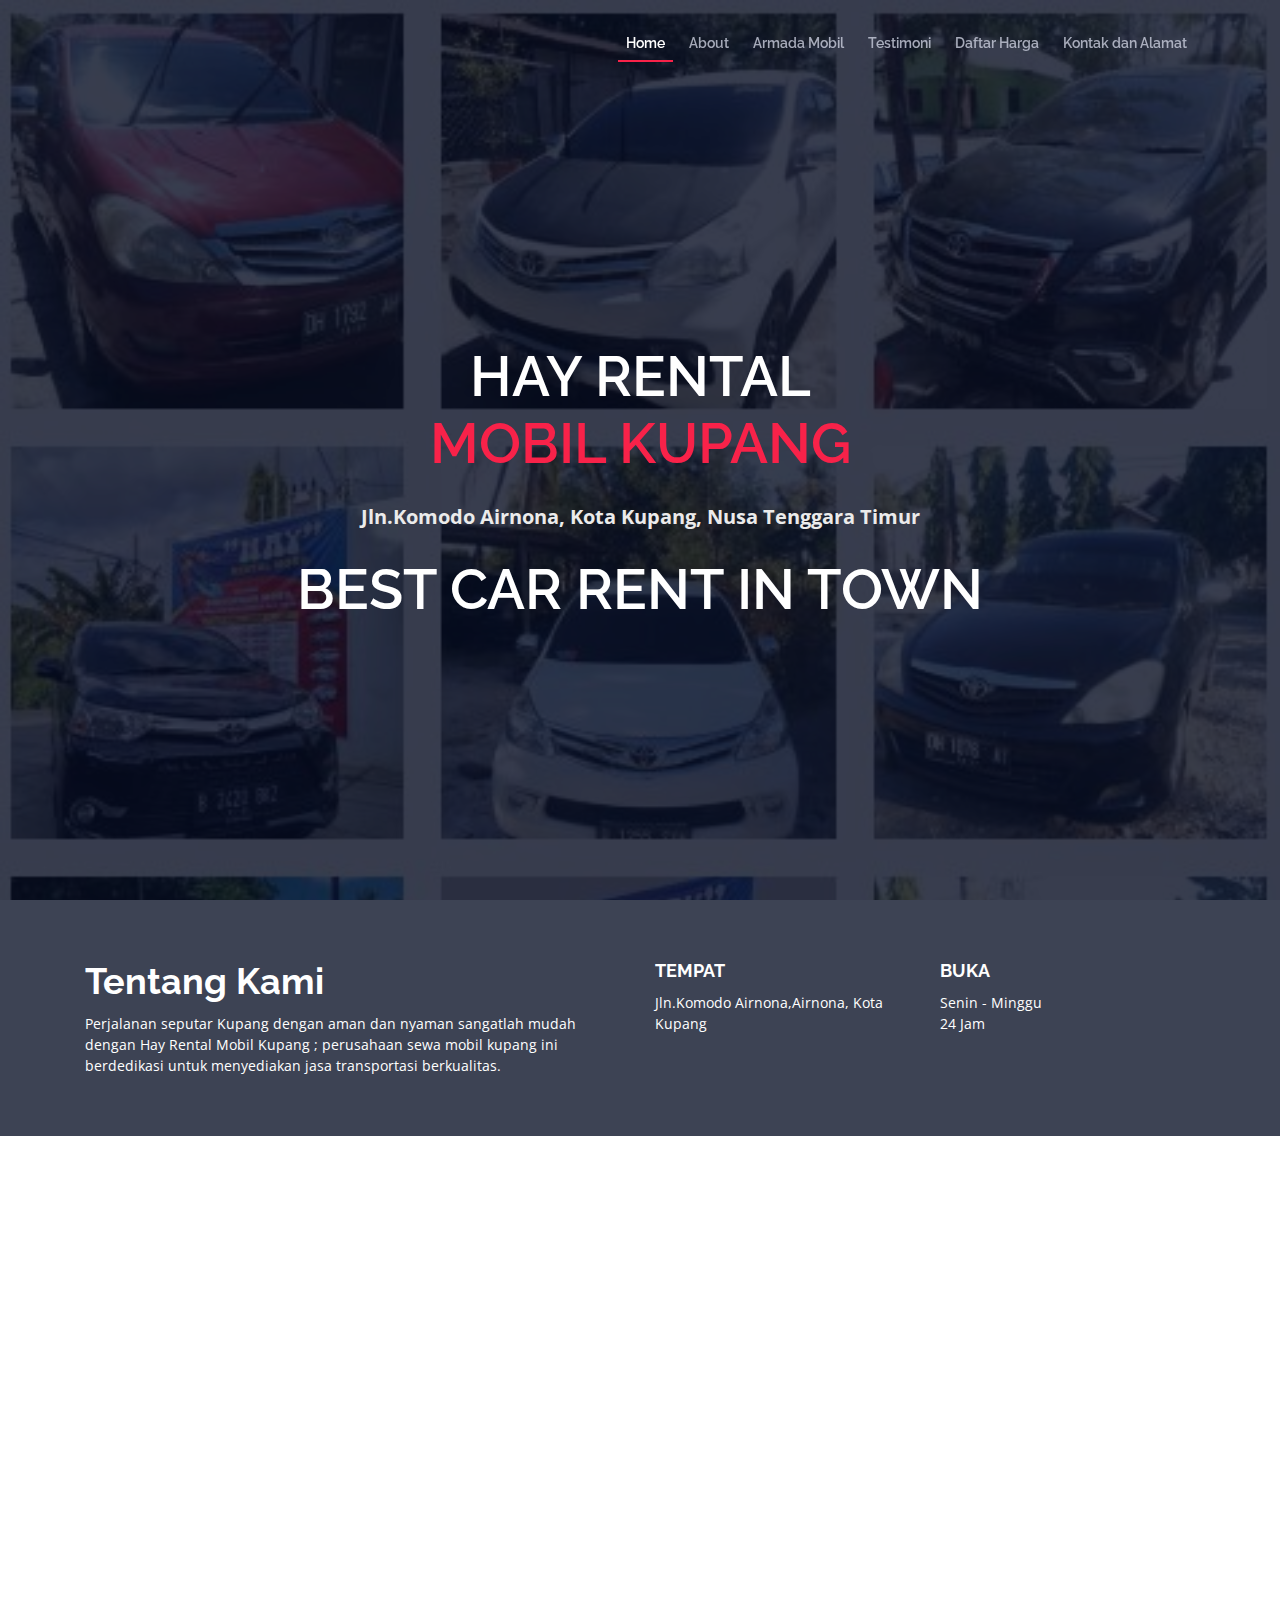
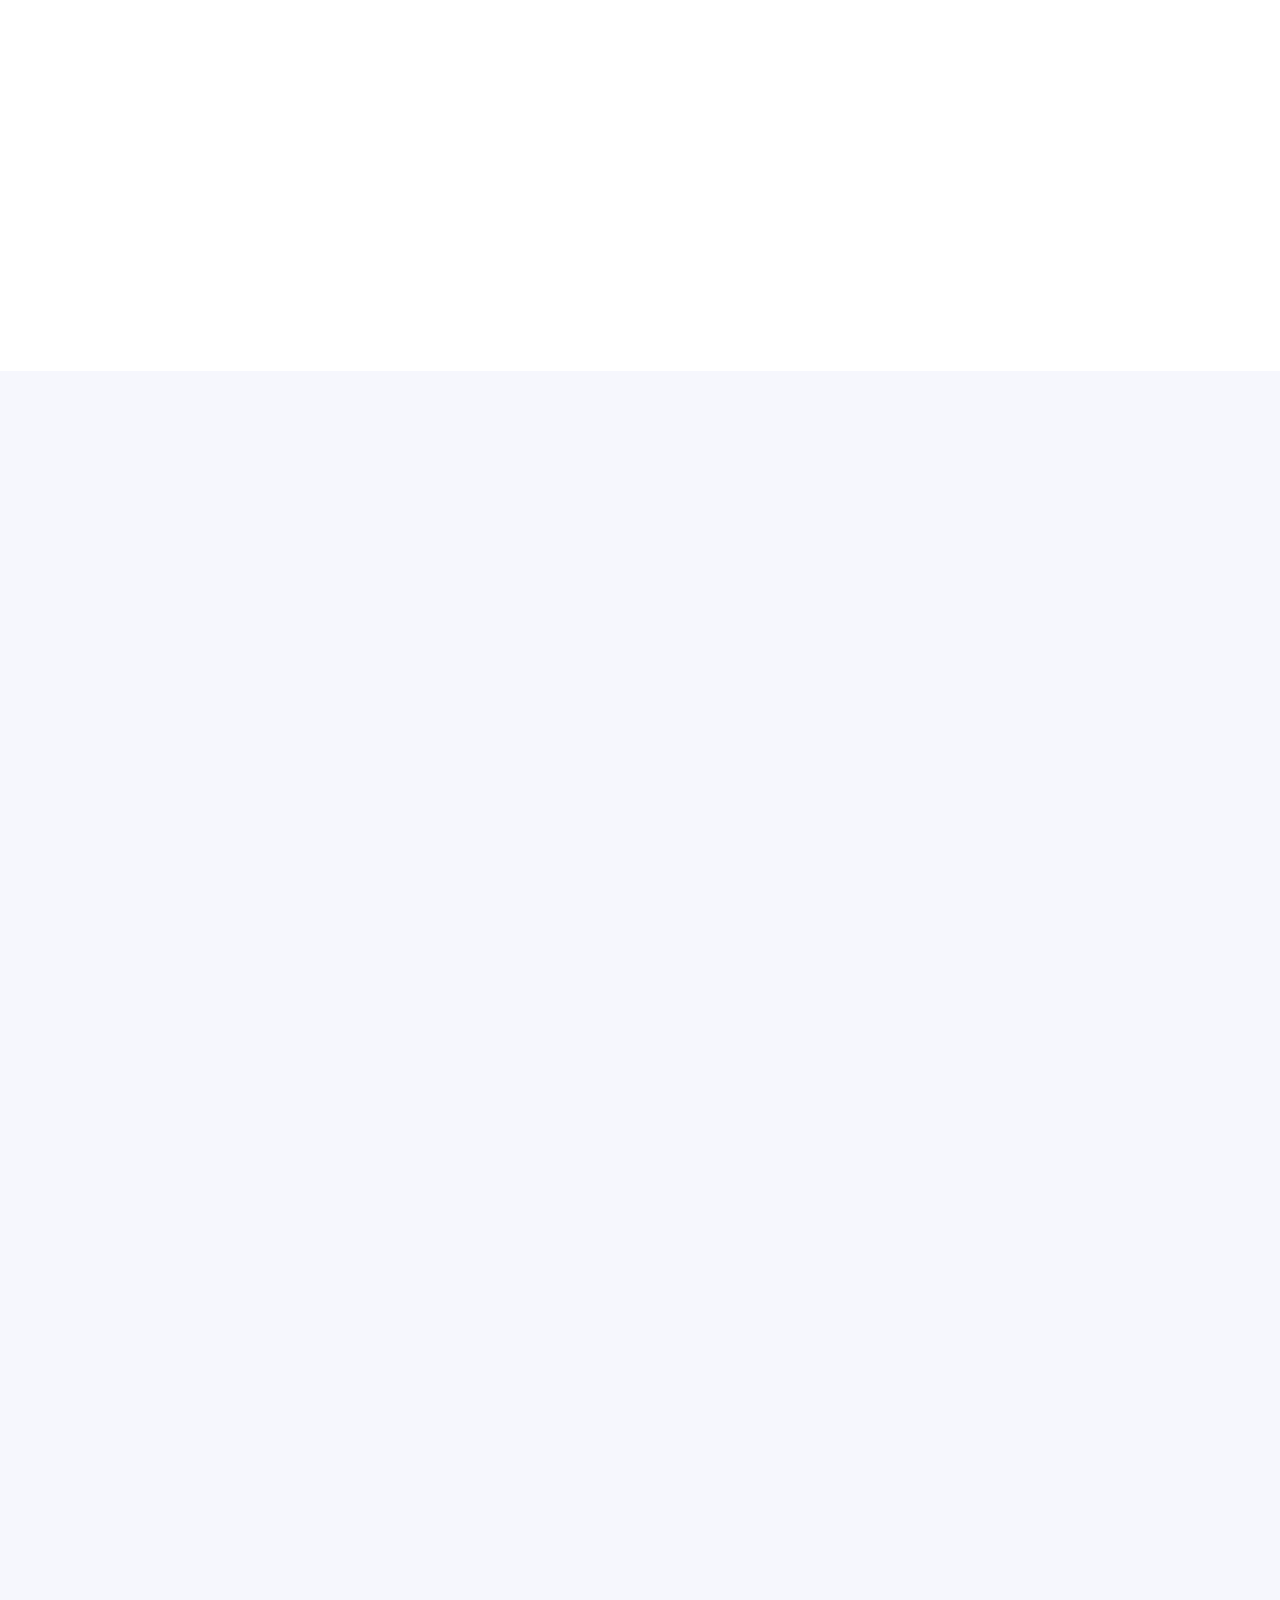
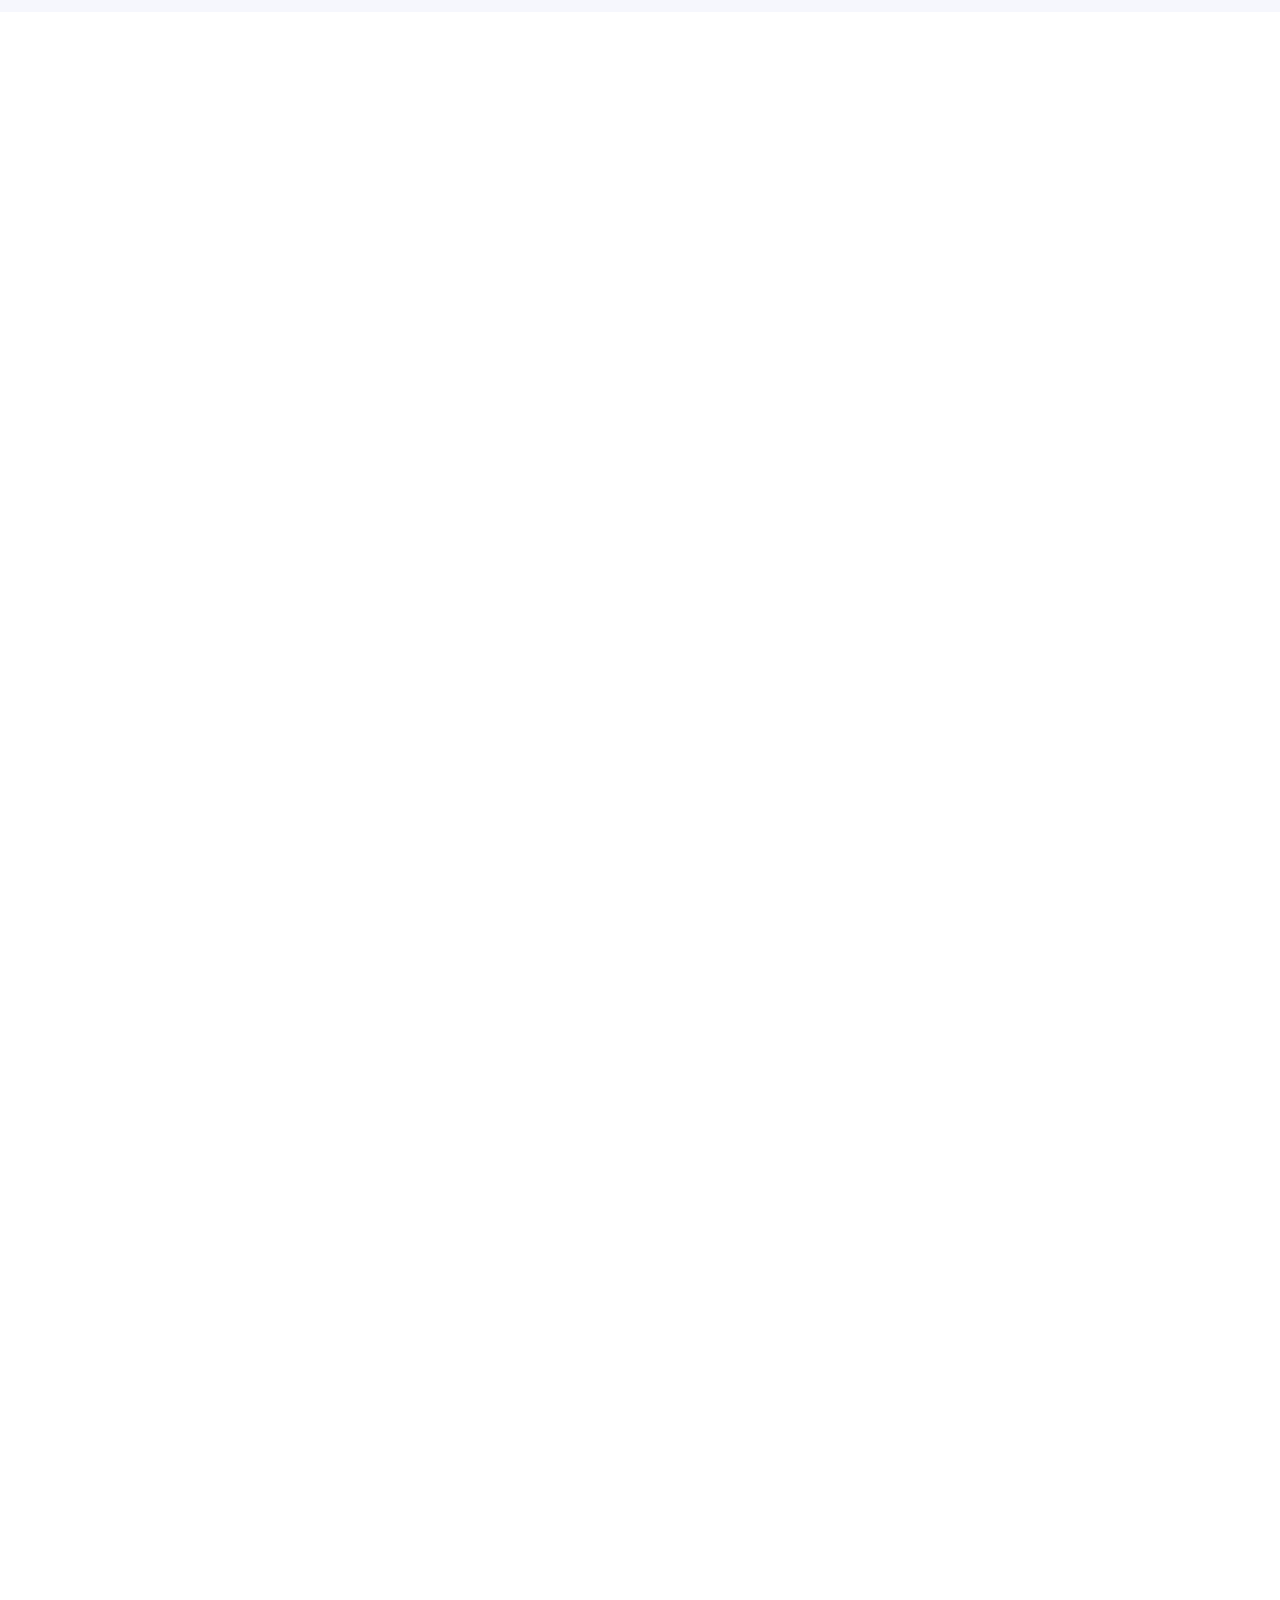
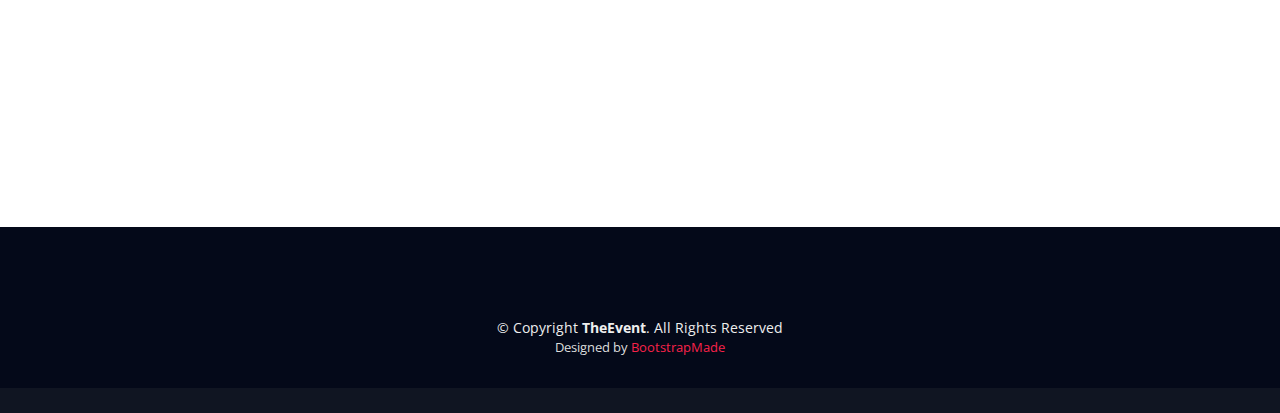
==== index.html @ 79f73a18 "TAMPILAN 90" ====
<!DOCTYPE html>
<html lang="en">

<head>
    <meta charset="utf-8">
    <title>HAY RENTAL MOBIL KUPANG</title>
    <meta content="width=device-width, initial-scale=1.0" name="viewport">
    <meta content="" name="keywords">
    <meta content="" name="description">

    <!-- Favicons -->
    <link href="img/favicon.png" rel="icon">
    <link href="img/apple-touch-icon.png" rel="apple-touch-icon">

    <!-- Google Fonts -->
    <link href="https://fonts.googleapis.com/css?family=Open+Sans:300,300i,400,400i,700,700i|Raleway:300,400,500,700,800" rel="stylesheet">

    <!-- Bootstrap CSS File -->
    <link href="lib/bootstrap/css/bootstrap.min.css" rel="stylesheet">

    <!-- Libraries CSS Files -->
    <link href="lib/font-awesome/css/font-awesome.min.css" rel="stylesheet">
    <link href="lib/animate/animate.min.css" rel="stylesheet">
    <link href="lib/venobox/venobox.css" rel="stylesheet">
    <link href="lib/owlcarousel/assets/owl.carousel.min.css" rel="stylesheet">

    <!-- Main Stylesheet File -->
    <link href="css/style.css" rel="stylesheet">

    <!-- =======================================================
    Theme Name: TheEvent
    Theme URL: https://bootstrapmade.com/theevent-conference-event-bootstrap-template/
    Author: BootstrapMade.com
    License: https://bootstrapmade.com/license/
  ======================================================= -->
</head>

<body>

    <!--==========================
    Header
  ============================-->
    <header id="header">
        <div class="container">

            <div id="logo" class="pull-left">
                <!-- Uncomment below if you prefer to use a text logo -->
                <!-- <h1><a href="#main">C<span>o</span>nf</a></h1>-->
                <!--<a href="#intro" class="scrollto"><img src="img/1.png" alt="" title=""></a>-->
            </div>

            <nav id="nav-menu-container">
                <ul class="nav-menu">
                    <li class="menu-active"><a href="#intro">Home</a></li>
                    <li><a href="#about">About</a></li>
                    <li><a href="#speakers">Armada Mobil</a></li>
                    <li><a href="#schedule">Testimoni</a></li>
                    <li><a href="#price">Daftar Harga</a></li>
                    <li><a href="#venue">Kontak dan Alamat</a></li>
                </ul>
            </nav>
            <!-- #nav-menu-container -->
        </div>
    </header>
    <!-- #header -->

    <!--==========================
    Intro Section
  ============================-->
    <section id="intro">
        <div class="intro-container wow fadeIn">
            <h1 class="mb-4 pb-0">HAY RENTAL<br><span>MOBIL KUPANG</span> </h1>
            <p class="mb-4 pb-0">Jln.Komodo Airnona, Kota Kupang, Nusa Tenggara Timur</p>
            <h1 class="mb-4 pb-0">BEST CAR RENT IN TOWN<br></h1>

        </div>
    </section>

    <main id="main">

    <!--==========================
      About Section
    ============================-->
        <section id="about">
            <div class="container">
                <div class="row">
                    <div class="col-lg-6">
                        <h2>Tentang Kami</h2>
						<p>
						Perjalanan seputar Kupang dengan aman dan nyaman sangatlah mudah dengan Hay Rental Mobil Kupang ; perusahaan sewa mobil kupang ini berdedikasi untuk menyediakan jasa transportasi berkualitas.
						</p>
                        <!-- <p>Barbershop bergaya modern menghadirkan gaya potongan rambut masa kini untuk anda yang mau tampil tren khas anak milenial serta perawatan rambut yang cocok dengan kantong anak kupang                        </p> -->
                    </div>
                    <div class="col-lg-3">
                        <h3>Tempat</h3>
                        <p>Jln.Komodo Airnona,Airnona, Kota Kupang</p>
                    </div>
                    <div class="col-lg-3">
                        <h3>Buka</h3>
                        <p>Senin - Minggu<br>24 Jam</p>
                    </div>
                </div>
            </div>
        </section>

        <!--==========================
      Speakers Section
    ============================-->
        <section id="speakers" class="wow fadeInUp">
            <div class="container">
                <div class="section-header">
                    <h2>Armada Mobil Kami</h2>
                    <p>Koleksi Terbaik untuk bisa anda gunakan</p>
                </div>

                <div class="row">
                    <div class="col-lg-4 col-md-6">
                        <div class="speaker">
                            <img src="img/speakers/1.jpg" alt="Speaker 1" class="img-fluid">
                            <div class="details">
                                <h3><a href="speaker-details.html">TOYOTA AVANZA</a></h3>
                                <p>Mulai dari 300.000 IDR</p>
                            </div>
                        </div>
                    </div>
                    <div class="col-lg-4 col-md-6">
                        <div class="speaker">
                            <img src="img/speakers/1.jpg" alt="Speaker 1" class="img-fluid">
                            <div class="details">
                                <h3><a href="speaker-details.html">TOYOTA AVANZA</a></h3>
                                <p>Mulai dari 300.000 IDR</p>
                            </div>
                        </div>
                    </div>
                    <div class="col-lg-4 col-md-6">
                        <div class="speaker">
                            <img src="img/speakers/1.jpg" alt="Speaker 1" class="img-fluid">
                            <div class="details">
                                <h3><a href="speaker-details.html">TOYOTA AVANZA</a></h3>
                                <p>Mulai dari 300.000 IDR</p>
                            </div>
                        </div>
                    </div>
                    <div class="col-lg-4 col-md-6">
                        <div class="speaker">
                            <img src="img/speakers/1.jpg" alt="Speaker 1" class="img-fluid">
                            <div class="details">
                                <h3><a href="speaker-details.html">TOYOTA AVANZA</a></h3>
                                <p>Mulai dari 300.000 IDR</p>
                            </div>
                        </div>
                    </div>
                    <div class="col-lg-4 col-md-6">
                        <div class="speaker">
                            <img src="img/speakers/1.jpg" alt="Speaker 1" class="img-fluid">
                            <div class="details">
                                <h3><a href="speaker-details.html">TOYOTA AVANZA</a></h3>
                                <p>Mulai dari 300.000 IDR</p>
                            </div>
                        </div>
                    </div>
                    <div class="col-lg-4 col-md-6">
                        <div class="speaker">
                            <img src="img/speakers/1.jpg" alt="Speaker 1" class="img-fluid">
                            <div class="details">
                                <h3><a href="speaker-details.html">TOYOTA AVANZA</a></h3>
                                <p>Mulai dari 300.000 IDR</p>
                            </div>
                        </div>
                    </div>
                </div>
            </div>

        </section>

        <!--==========================
      Schedule Section
    ============================-->
        <section id="schedule" class="section-with-bg">
            <div class="container wow fadeInUp">
                <div class="section-header">
                    <h2>Testimoni</h2>
                    <p>Daftar testimoni layanan kami</p>
                </div>

                <ul class="nav nav-tabs" role="tablist">
                    <!--<li class="nav-item">
                        <a class="nav-link active" href="#day-1" role="tab" data-toggle="tab">Day 1</a>
                    </li>
                    <li class="nav-item">
                        <a class="nav-link" href="#day-2" role="tab" data-toggle="tab">Day 2</a>
                    </li>
                    <li class="nav-item">
                        <a class="nav-link" href="#day-3" role="tab" data-toggle="tab">Day 3</a>
                    </li>-->
                </ul>

                <h3 class="sub-heading">Layanan dan pengalaman terbaik d.</h3>

                <div class="tab-content row justify-content-center">

                    <!-- Schdule Day 1 -->
                    <div role="tabpanel" class="col-lg-9 tab-pane fade show active" id="day-1">


                        <div class="row schedule-item">
                            <div class="col-md-10">
                                <div class="speaker">
                                    <img src="img/speakers/1.jpg" alt="Brenden Legros">
                                </div>
                                <h4>Bapak Yezkiel Loude <span>/Ketua Dpr Kota Kupang</span></h4>
                                <p>Facere provident incidunt quos voluptas.</p>
                            </div>
                        </div>

                        <div class="row schedule-item">
                            <div class="col-md-10">
                                <div class="speaker">
                                    <img src="img/speakers/1.jpg" alt="Brenden Legros">
                                </div>
                                <h4>Heru Dupe <span>/Owner Grab Kupang </span></h4>
                                <p>Facere provident incidunt quos voluptas.</p>
                            </div>
                        </div>

                        <div class="row schedule-item">
                            <div class="col-md-10">
                                <div class="speaker">
                                    <img src="img/speakers/2.jpg" alt="Hubert Hirthe">
                                </div>
                                <h4>Owner Rumah Plastik<span>/Ibu Helda Lianto</span></h4>
                                <p>Maiores dignissimos neque qui cum accusantium ut sit sint inventore.</p>
                            </div>
                        </div>

                        <div class="row schedule-item">
                            <div class="col-md-10">
                                <div class="speaker">
                                    <img src="img/speakers/3.jpg" alt="Cole Emmerich">
                                </div>
                                <h4>Pak Djemi Lassa<span>/Owner Timorese Computer</span></h4>
                                <p>Veniam accusantium laborum nihil eos eaque accusantium aspernatur.</p>
                            </div>
                        </div>

                        <div class="row schedule-item">
                            <div class="col-md-10">
                                <div class="speaker">
                                    <img src="img/speakers/4.jpg" alt="Jack Christiansen">
                                </div>
                                <h4>Pak Jerry Letik <span>/Ketua Yayasan Sekokah Kims</span></h4>
                                <p>Nam ex distinctio voluptatem doloremque suscipit iusto.</p>
                            </div>
                        </div>

                        <div class="row schedule-item">
                            <div class="col-md-10">
                                <div class="speaker">
                                    <img src="img/speakers/5.jpg" alt="Alejandrin Littel">
                                </div>
                                <h4>Dokter Arthur Lai <span>/Ketua Hipmi NTT</span></h4>
                                <p>Eligendi quo eveniet est nobis et ad temporibus odio quo.</p>
                            </div>
                        </div>

                        <div class="row schedule-item">
                            <div class="col-md-10">
                                <div class="speaker">
                                    <img src="img/speakers/6.jpg" alt="Willow Trantow">
                                </div>
                                <h4>Mr.Alain Niti Susanto <span>/Toko Piet Kupang</span></h4>
                                <p>Voluptatem et alias dolorum est aut sit enim neque veritatis.</p>
                            </div>
                        </div> 	
                        <div class="row schedule-item">
                            <div class="col-md-10">
                                <div class="speaker">
                                    <img src="img/speakers/6.jpg" alt="Willow Trantow">
                                </div>
                                <h4>Pak Ian Bokotei <span>/Direktur Perusahaan Daerah </span></h4>
                                <p>Voluptatem et alias dolorum est aut sit enim neque veritatis.</p>
                            </div>
                        </div>
                        <div class="row schedule-item">
                            <div class="col-md-10">
                                <div class="speaker">
                                    <img src="img/speakers/6.jpg" alt="Willow Trantow">
                                </div>
                                <h4>Ibu Diana <span>/PT.SAG Semen Kupang </span></h4>
                                <p>Voluptatem et alias dolorum est aut sit enim neque veritatis.</p>
                            </div>
                        </div>

                    </div>
                    <!-- End Schdule Day 1 -->
                </div>

            </div>

        </section>
        <!-- <section id="Service" class="wow fadeInUp">

            <div class="container">
                <div class="section-header">
                    <h2>Our Service/Layanan Kami</h2>
                    <p>Our Best Service</p>
                </div>
            </div>
        <div class="row">
            <div class="col"><i class='uael-modal-icon fa fa-car' style='font-size:40px'>Rental/ RentCar</i></div>
            <div class="col"><i class='uael-modal-icon fa fa-plane' style='font-size:40px'>Bandar Udara/ Pelabuhan</i></div>
            <div class="col"><i class='uael-modal-icon fa fa-heart' style='font-size:40px'>Pernikahan/ Wedding</i></div>
            <div class="col"><i class='uael-modal-icon fa fa-road' style='font-size:40px'>Travel & Holiday Trip</i></div>
        </div> -->


        </section>

        <section id="price" class="wow fadeInUp">

            <div class="container">
                <div class="section-header">
                    <h2>Pricelist/Daftar Harga</h2>
                    <p>Harga terbaik dan termurah sewa mobil di kota kupang untuk anda</p>
                </div>
            </div>
        <div class="container mb-5 mt-5">
            <div class="pricing card-deck flex-column flex-md-row mb-3">
                <div class="card card-pricing text-center px-3 mb-4">
                    <span class="h6 w-60 mx-auto px-4 py-1 rounded-bottom bg-primary text-white shadow-sm">Dalam Kota</span>
                    <div class="bg-transparent card-header pt-4 border-0">
                        <h1 class="h1 font-weight-normal text-primary text-center mb-0" data-pricing-value="30">
						<span class="h5 text-muted ml-2">Sewa Mobil <br>Mulai dari </span>
						300.000
						<span class="price"> IDR</span>
						<span class="h6 text-muted ml-2">/Harian</span></h1>
                    </div>					
                    <div class="bg-transparent card-header pt-4 border-0">
                        <h1 class="h1 font-weight-normal text-primary text-center mb-0" data-pricing-value="30">
						<span class="h5 text-muted ml-2">Pernikahan <br>Mulai dari </span>
						300.000
						<span class="price"> IDR</span>
						<span class="h6 text-muted ml-2">/Harian</span></h1>
                    </div>					
                    <div class="bg-transparent card-header pt-4 border-0">
                        <h1 class="h1 font-weight-normal text-primary text-center mb-0" data-pricing-value="30">
						<span class="h5 text-muted ml-2">Bandar Udara <br>Mulai dari </span>
						300.000
						<span class="price"> IDR</span>
						<span class="h6 text-muted ml-2">/Harian</span></h1>
                    </div>					
                    <div class="bg-transparent card-header pt-4 border-0">
                        <h1 class="h1 font-weight-normal text-primary text-center mb-0" data-pricing-value="30">
						<span class="h5 text-muted ml-2">Pelabuhan <br>Mulai dari </span>
						300.000
						<span class="price"> IDR</span>
						<span class="h6 text-muted ml-2">/Harian</span></h1>
                    </div>					
                </div>
                <div class="card card-pricing popular shadow text-center px-3 mb-4">
                    <span class="h6 w-60 mx-auto px-4 py-1 rounded-bottom bg-primary text-white shadow-sm">Luar Kota</span>
                    <div class="bg-transparent card-header pt-4 border-0">
                        <h1 class="h1 font-weight-normal text-primary text-center mb-0" data-pricing-value="30">
						<span class="h3 text-muted ml-2">Burane,Testbatan,Sulamu,Fatuleu,Batuna <br></span>
						350.000
						<span class="price"> IDR</span>
						<span class="h6 text-muted ml-2">/Harian</span></h1>
                    </div>
                    <div class="bg-transparent card-header pt-4 border-0">
                        <h1 class="h1 font-weight-normal text-primary text-center mb-0" data-pricing-value="30">
						<span class="h3 text-muted ml-2">Takari <br></span>
						400.000
						<span class="price"> IDR</span>
						<span class="h6 text-muted ml-2">/Harian</span></h1>
                    </div>
                    <div class="bg-transparent card-header pt-4 border-0">
                        <h1 class="h1 font-weight-normal text-primary text-center mb-0" data-pricing-value="30">
						<span class="h3 text-muted ml-2">Semau, Soe, TTS <br></span>
						500.000
						<span class="price"> IDR</span>
						<span class="h6 text-muted ml-2">/Harian</span></h1>
                    </div>
                    <div class="bg-transparent card-header pt-4 border-0">
                        <h1 class="h1 font-weight-normal text-primary text-center mb-0" data-pricing-value="30">
						<span class="h3 text-muted ml-2">Fatukoko, Fatunasi, Kefamenanu, TTU <br></span>
						600.000
						<span class="price"> IDR</span>
						<span class="h6 text-muted ml-2">/Harian</span></h1>
                    </div>
                    <div class="bg-transparent card-header pt-4 border-0">
                        <h1 class="h1 font-weight-normal text-primary text-center mb-0" data-pricing-value="30">
						<span class="h3 text-muted ml-2">Wini <br></span>
						800.000
						<span class="price"> IDR</span>
						<span class="h6 text-muted ml-2">/Harian</span></h1>
                    </div>
                    <div class="bg-transparent card-header pt-4 border-0">
                        <h1 class="h1 font-weight-normal text-primary text-center mb-0" data-pricing-value="30">
						<span class="h3 text-muted ml-2">Atambua, Malaka, MotaAin <br></span>
						900.000
						<span class="price"> IDR</span>
						<span class="h6 text-muted ml-2">/Harian</span></h1>
                    </div>
                </div>

            </div>
        </div>	


        </section>

        <!--==========================
      Venue Section
    ============================-->
        <section id="venue" class="wow fadeInUp">

            <div class="container-fluid">

                <div class="section-header">
                    <h2>Contact Us/Kontak Kami</h2>
                    <p>Jangan sungkan untuk bertanya</p>
                </div>
                <div class="row no-gutters">
                    <div class="col-lg-6 venue-map">
                    </div>
                    <!-- <div class="col-lg-6 venue-info"> -->
                        <!-- <div class="row justify-content-center"> -->
                            <!-- <div class="col-11 col-lg-8"> -->
                                <!-- <h3>Airnona, Kota Kupang</h3> -->
                                <!-- <p></p> -->
                            <!-- </div> -->
                        <!-- </div> -->
                    <!-- </div> -->
                </div>
                <div class="row contact-info">

                    <div class="col-md-4">
                        <div class="contact-address">
                            <i class="ion-ios-location-outline"></i>
                            <h3>Address/Alamat</h3>
                            <address>Jln.Komodo Airnona, Kota Kupang, Nusa Tenggara Timur</address>
							<iframe src="https://www.google.com/maps/embed?pb=!1m18!1m12!1m3!1d31417.34257709898!2d123.57607911984151!3d-10.167010535145797!2m3!1f0!2f0!3f0!3m2!1i1024!2i768!4f13.1!3m3!1m2!1s0x2c569b64006eb721%3A0xbd55da2a37f13137!2sHay+Rental+Mobil+Kupang!5e0!3m2!1sen!2sid!4v1561376650592!5m2!1sen!2sid" 
							width="400" height="250" frameborder="0" style="border:0" ></iframe>                        

                        </div>
                    </div>

                    <div class="col-md-4">
                        <div class="contact-phone">
                            <i class="ion-ios-telephone-outline"></i>
                            <h3>Phone Number/Nomor HP</h3>
                            <p>+6285239027888 / 082236338534</p>
                            <p><a href="https://wa.me/6285239027888">WA +6285239027888</a></p>
							
                        </div>
                    </div>

                    <div class="col-md-4">
                        <div class="contact-email">
                            <i class="ion-ios-email-outline"></i>
                            <h3>Email</h3>
                            <p><a href="mailto:hayrentalmobil@gmail.com">hayrentalmobil@gmail.com</a></p>
                        </div>
                    </div>

                </div>

            </div>





        </div>

        </div>


        </section>


    </main>



    <!--==========================
    Footer
  ============================-->
    <footer id="footer">
        <div class="footer-top">
            <div class="container">
            </div>

            <div class="container">
                <div class="copyright">
                    &copy; Copyright <strong>TheEvent</strong>. All Rights Reserved
                </div>
                <div class="credits">
                    <!--
          All the links in the footer should remain intact.
          You can delete the links only if you purchased the pro version.
          Licensing information: https://bootstrapmade.com/license/
          Purchase the pro version with working PHP/AJAX contact form: https://bootstrapmade.com/buy/?theme=TheEvent
        -->
                    Designed by <a href="https://bootstrapmade.com/">BootstrapMade</a>
                </div>
            </div>
    </footer>
    <!-- #footer -->

    <a href="#" class="back-to-top"><i class="fa fa-angle-up"></i></a>

    <!-- JavaScript Libraries -->
    <script src="lib/jquery/jquery.min.js"></script>
    <script src="lib/jquery/jquery-migrate.min.js"></script>
    <script src="lib/bootstrap/js/bootstrap.bundle.min.js"></script>
    <script src="lib/easing/easing.min.js"></script>
    <script src="lib/superfish/hoverIntent.js"></script>
    <script src="lib/superfish/superfish.min.js"></script>
    <script src="lib/wow/wow.min.js"></script>
    <script src="lib/venobox/venobox.min.js"></script>
    <script src="lib/owlcarousel/owl.carousel.min.js"></script>

    <!-- Contact Form JavaScript File -->
    <script src="contactform/contactform.js"></script>

    <!-- Template Main Javascript File -->
    <script src="js/main.js"></script>
</body>

</html>
---- lib/venobox/venobox.css ----
/* ------ venobox.css --------*/
.vbox-overlay *, .vbox-overlay *:before, .vbox-overlay *:after{
    -webkit-backface-visibility: hidden;
    -webkit-box-sizing:border-box;
    -moz-box-sizing:border-box;
    box-sizing:border-box;
}
.vbox-overlay * { 
    -webkit-backface-visibility: visible;
    backface-visibility: visible;
}
.vbox-overlay{
    display: -webkit-flex;
    display: flex;
    -webkit-flex-direction: column;
    flex-direction: column;
    -webkit-justify-content: center;
    justify-content: center;
    -webkit-align-items: center;
    align-items: center;
    position: fixed;
    left: 0;
    top: 0;
    bottom: 0;
    right: 0;
    z-index: 1040;
    -webkit-transform:translateZ(1000px);
    transform: translateZ(1000px);
    transform-style: preserve-3d;
}

/* ----- navigation ----- */
.vbox-title{
    width: 100%;
    height: 40px;
    float: left;
    text-align: center;
    line-height: 28px;
    font-size: 12px;
    padding: 6px 40px;
    overflow: hidden;
    position: fixed;
    display: none;
    left: 0;
    z-index: 1050;
}
.vbox-close{
    cursor: pointer;
    position: fixed;
    top: 15px;
    right: 15px;
    width: 48px;
    height: 48px;
    display: block;
    background-position:10px center;
    overflow: hidden;
    font-size: 48px;
    line-height: 1;
    text-align: center;
    z-index: 1050;
}
.vbox-num{
    cursor: pointer;
    position: fixed;
    left: 0;
    height: 40px;
    display: block;
    overflow: hidden;
    line-height: 28px;
    font-size: 12px;
    padding: 6px 10px;
    display: none;
    z-index: 1050;
}
/* ----- navigation ARROWS ----- */
.vbox-next, .vbox-prev{
    position: fixed;
    top: 50%;
    margin-top: -15px;
    overflow: hidden;
    cursor: pointer;
    display: block;
    width: 45px;
    height: 45px;
    z-index: 1050;
}
.vbox-next span, .vbox-prev span{
    position: relative;
    width: 20px;
    height: 20px;
    border: 2px solid transparent;
    border-top-color: #B6B6B6;
    border-right-color: #B6B6B6;
    text-indent: -100px;
    position: absolute;
    top: 8px;
    display: block;
}
.vbox-prev{
    left: 15px;
}
.vbox-next{
    right: 30px;
}
.vbox-prev span{
    left: 10px;
    -ms-transform: rotate(-135deg);
    -webkit-transform: rotate(-135deg);
    transform: rotate(-135deg);
}
.vbox-next span{
    -ms-transform: rotate(45deg);
    -webkit-transform: rotate(45deg);
    transform: rotate(45deg);
    right: 10px;
}
/* ------- inline window ------ */
.vbox-inline{
    width: 420px;
    height: 315px;
    height: 70vh;
    padding: 10px;
    background: #fff;
    margin: 0 auto;
    overflow: auto;
    text-align: left;
}
/* ------- Video & iFrames window ------ */
.venoframe{
    max-width: 100%;
    width: 100%;
    border: none;
    width: 100%;
    height: 260px;
    height: 70vh;
}
.venoframe.vbvid{
    height: 260px;
}
@media (min-width: 768px) {
    .venoframe, .vbox-inline{
        width: 90%;
        height: 360px;
        height: 70vh;
    }
    .venoframe.vbvid{
        width: 640px;
        height: 360px;
    }
}
@media (min-width: 992px) {
    .venoframe, .vbox-inline{
        max-width: 1200px;
        width: 80%;
        height: 540px;
        height: 70vh;
    }
    .venoframe.vbvid{
        width: 960px;
        height: 540px;
    }
}
/* 
Please do NOT edit this part! 
or at least read this note: http://i.imgur.com/7C0ws9e.gif
*/
.vbox-open{
    overflow: hidden;
}
.vbox-container{
    position: absolute;
    left: 0;
    right: 0;
    top: 0;
    bottom: 0;
    overflow-x: hidden;
    overflow-y: auto;
    overflow-scrolling: touch;
    -webkit-overflow-scrolling: touch;
    z-index: 20;
    max-height: 100%;

}

.vbox-content{
    text-align: center;
    float: left;
    width: 100%;
    position: relative;
    overflow: hidden;
    padding: 20px 10px;
}
.vbox-container img{
    max-width: 100%;
    height: auto;
}
.figlio{
    max-width: 100%;
    text-align: initial;
    border: 8px solid rgba(255, 255, 255, 0.4);
}
img.figlio{
    -webkit-user-select: none;
-khtml-user-select: none;
-moz-user-select: none;
-o-user-select: none;
user-select: none;
}
.vbox-content.swipe-left{
    margin-left: -200px !important;
}
.vbox-content.swipe-right{
    margin-left: 200px !important;
}
.animated{
    webkit-transition: margin 300ms ease-out;
    transition: margin 300ms ease-out;
}
.animate-in{
    opacity: 1;
}
.animate-out{
    opacity: 0;
}
/* ---------- preloader ----------
 * SPINKIT 
 * http://tobiasahlin.com/spinkit/
-------------------------------- */
.sk-double-bounce,.sk-rotating-plane{width:40px;height:40px;margin:40px auto}.sk-rotating-plane{background-color:#333;-webkit-animation:sk-rotatePlane 1.2s infinite ease-in-out;animation:sk-rotatePlane 1.2s infinite ease-in-out}@-webkit-keyframes sk-rotatePlane{0%{-webkit-transform:perspective(120px) rotateX(0) rotateY(0);transform:perspective(120px) rotateX(0) rotateY(0)}50%{-webkit-transform:perspective(120px) rotateX(-180.1deg) rotateY(0);transform:perspective(120px) rotateX(-180.1deg) rotateY(0)}100%{-webkit-transform:perspective(120px) rotateX(-180deg) rotateY(-179.9deg);transform:perspective(120px) rotateX(-180deg) rotateY(-179.9deg)}}@keyframes sk-rotatePlane{0%{-webkit-transform:perspective(120px) rotateX(0) rotateY(0);transform:perspective(120px) rotateX(0) rotateY(0)}50%{-webkit-transform:perspective(120px) rotateX(-180.1deg) rotateY(0);transform:perspective(120px) rotateX(-180.1deg) rotateY(0)}100%{-webkit-transform:perspective(120px) rotateX(-180deg) rotateY(-179.9deg);transform:perspective(120px) rotateX(-180deg) rotateY(-179.9deg)}}.sk-double-bounce{position:relative}.sk-double-bounce .sk-child{width:100%;height:100%;border-radius:50%;background-color:#333;opacity:.6;position:absolute;top:0;left:0;-webkit-animation:sk-doubleBounce 2s infinite ease-in-out;animation:sk-doubleBounce 2s infinite ease-in-out}.sk-chasing-dots .sk-child,.sk-spinner-pulse,.sk-three-bounce .sk-child{background-color:#333;border-radius:100%}.sk-double-bounce .sk-double-bounce2{-webkit-animation-delay:-1s;animation-delay:-1s}@-webkit-keyframes sk-doubleBounce{0%,100%{-webkit-transform:scale(0);transform:scale(0)}50%{-webkit-transform:scale(1);transform:scale(1)}}@keyframes sk-doubleBounce{0%,100%{-webkit-transform:scale(0);transform:scale(0)}50%{-webkit-transform:scale(1);transform:scale(1)}}.sk-wave{margin:40px auto;width:50px;height:40px;text-align:center;font-size:10px}.sk-wave .sk-rect{background-color:#333;height:100%;width:6px;display:inline-block;-webkit-animation:sk-waveStretchDelay 1.2s infinite ease-in-out;animation:sk-waveStretchDelay 1.2s infinite ease-in-out}.sk-wave .sk-rect1{-webkit-animation-delay:-1.2s;animation-delay:-1.2s}.sk-wave .sk-rect2{-webkit-animation-delay:-1.1s;animation-delay:-1.1s}.sk-wave .sk-rect3{-webkit-animation-delay:-1s;animation-delay:-1s}.sk-wave .sk-rect4{-webkit-animation-delay:-.9s;animation-delay:-.9s}.sk-wave .sk-rect5{-webkit-animation-delay:-.8s;animation-delay:-.8s}@-webkit-keyframes sk-waveStretchDelay{0%,100%,40%{-webkit-transform:scaleY(.4);transform:scaleY(.4)}20%{-webkit-transform:scaleY(1);transform:scaleY(1)}}@keyframes sk-waveStretchDelay{0%,100%,40%{-webkit-transform:scaleY(.4);transform:scaleY(.4)}20%{-webkit-transform:scaleY(1);transform:scaleY(1)}}.sk-wandering-cubes{margin:40px auto;width:40px;height:40px;position:relative}.sk-wandering-cubes .sk-cube{background-color:#333;width:10px;height:10px;position:absolute;top:0;left:0;-webkit-animation:sk-wanderingCube 1.8s ease-in-out -1.8s infinite both;animation:sk-wanderingCube 1.8s ease-in-out -1.8s infinite both}.sk-chasing-dots,.sk-spinner-pulse{width:40px;height:40px;margin:40px auto}.sk-wandering-cubes .sk-cube2{-webkit-animation-delay:-.9s;animation-delay:-.9s}@-webkit-keyframes sk-wanderingCube{0%{-webkit-transform:rotate(0);transform:rotate(0)}25%{-webkit-transform:translateX(30px) rotate(-90deg) scale(.5);transform:translateX(30px) rotate(-90deg) scale(.5)}50%{-webkit-transform:translateX(30px) translateY(30px) rotate(-179deg);transform:translateX(30px) translateY(30px) rotate(-179deg)}50.1%{-webkit-transform:translateX(30px) translateY(30px) rotate(-180deg);transform:translateX(30px) translateY(30px) rotate(-180deg)}75%{-webkit-transform:translateX(0) translateY(30px) rotate(-270deg) scale(.5);transform:translateX(0) translateY(30px) rotate(-270deg) scale(.5)}100%{-webkit-transform:rotate(-360deg);transform:rotate(-360deg)}}@keyframes sk-wanderingCube{0%{-webkit-transform:rotate(0);transform:rotate(0)}25%{-webkit-transform:translateX(30px) rotate(-90deg) scale(.5);transform:translateX(30px) rotate(-90deg) scale(.5)}50%{-webkit-transform:translateX(30px) translateY(30px) rotate(-179deg);transform:translateX(30px) translateY(30px) rotate(-179deg)}50.1%{-webkit-transform:translateX(30px) translateY(30px) rotate(-180deg);transform:translateX(30px) translateY(30px) rotate(-180deg)}75%{-webkit-transform:translateX(0) translateY(30px) rotate(-270deg) scale(.5);transform:translateX(0) translateY(30px) rotate(-270deg) scale(.5)}100%{-webkit-transform:rotate(-360deg);transform:rotate(-360deg)}}.sk-spinner-pulse{-webkit-animation:sk-pulseScaleOut 1s infinite ease-in-out;animation:sk-pulseScaleOut 1s infinite ease-in-out}@-webkit-keyframes sk-pulseScaleOut{0%{-webkit-transform:scale(0);transform:scale(0)}100%{-webkit-transform:scale(1);transform:scale(1);opacity:0}}@keyframes sk-pulseScaleOut{0%{-webkit-transform:scale(0);transform:scale(0)}100%{-webkit-transform:scale(1);transform:scale(1);opacity:0}}.sk-chasing-dots{position:relative;text-align:center;-webkit-animation:sk-chasingDotsRotate 2s infinite linear;animation:sk-chasingDotsRotate 2s infinite linear}.sk-chasing-dots .sk-child{width:60%;height:60%;display:inline-block;position:absolute;top:0;-webkit-animation:sk-chasingDotsBounce 2s infinite ease-in-out;animation:sk-chasingDotsBounce 2s infinite ease-in-out}.sk-chasing-dots .sk-dot2{top:auto;bottom:0;-webkit-animation-delay:-1s;animation-delay:-1s}@-webkit-keyframes sk-chasingDotsRotate{100%{-webkit-transform:rotate(360deg);transform:rotate(360deg)}}@keyframes sk-chasingDotsRotate{100%{-webkit-transform:rotate(360deg);transform:rotate(360deg)}}@-webkit-keyframes sk-chasingDotsBounce{0%,100%{-webkit-transform:scale(0);transform:scale(0)}50%{-webkit-transform:scale(1);transform:scale(1)}}@keyframes sk-chasingDotsBounce{0%,100%{-webkit-transform:scale(0);transform:scale(0)}50%{-webkit-transform:scale(1);transform:scale(1)}}.sk-three-bounce{margin:40px auto;width:80px;text-align:center}.sk-three-bounce .sk-child{width:20px;height:20px;display:inline-block;-webkit-animation:sk-three-bounce 1.4s ease-in-out 0s infinite both;animation:sk-three-bounce 1.4s ease-in-out 0s infinite both}.sk-circle .sk-child:before,.sk-fading-circle .sk-circle:before{display:block;border-radius:100%;content:'';background-color:#333}.sk-three-bounce .sk-bounce1{-webkit-animation-delay:-.32s;animation-delay:-.32s}.sk-three-bounce .sk-bounce2{-webkit-animation-delay:-.16s;animation-delay:-.16s}@-webkit-keyframes sk-three-bounce{0%,100%,80%{-webkit-transform:scale(0);transform:scale(0)}40%{-webkit-transform:scale(1);transform:scale(1)}}@keyframes sk-three-bounce{0%,100%,80%{-webkit-transform:scale(0);transform:scale(0)}40%{-webkit-transform:scale(1);transform:scale(1)}}.sk-circle{margin:40px auto;width:40px;height:40px;position:relative}.sk-circle .sk-child{width:100%;height:100%;position:absolute;left:0;top:0}.sk-circle .sk-child:before{margin:0 auto;width:15%;height:15%;-webkit-animation:sk-circleBounceDelay 1.2s infinite ease-in-out both;animation:sk-circleBounceDelay 1.2s infinite ease-in-out both}.sk-circle .sk-circle2{-webkit-transform:rotate(30deg);-ms-transform:rotate(30deg);transform:rotate(30deg)}.sk-circle .sk-circle3{-webkit-transform:rotate(60deg);-ms-transform:rotate(60deg);transform:rotate(60deg)}.sk-circle .sk-circle4{-webkit-transform:rotate(90deg);-ms-transform:rotate(90deg);transform:rotate(90deg)}.sk-circle .sk-circle5{-webkit-transform:rotate(120deg);-ms-transform:rotate(120deg);transform:rotate(120deg)}.sk-circle .sk-circle6{-webkit-transform:rotate(150deg);-ms-transform:rotate(150deg);transform:rotate(150deg)}.sk-circle .sk-circle7{-webkit-transform:rotate(180deg);-ms-transform:rotate(180deg);transform:rotate(180deg)}.sk-circle .sk-circle8{-webkit-transform:rotate(210deg);-ms-transform:rotate(210deg);transform:rotate(210deg)}.sk-circle .sk-circle9{-webkit-transform:rotate(240deg);-ms-transform:rotate(240deg);transform:rotate(240deg)}.sk-circle .sk-circle10{-webkit-transform:rotate(270deg);-ms-transform:rotate(270deg);transform:rotate(270deg)}.sk-circle .sk-circle11{-webkit-transform:rotate(300deg);-ms-transform:rotate(300deg);transform:rotate(300deg)}.sk-circle .sk-circle12{-webkit-transform:rotate(330deg);-ms-transform:rotate(330deg);transform:rotate(330deg)}.sk-circle .sk-circle2:before{-webkit-animation-delay:-1.1s;animation-delay:-1.1s}.sk-circle .sk-circle3:before{-webkit-animation-delay:-1s;animation-delay:-1s}.sk-circle .sk-circle4:before{-webkit-animation-delay:-.9s;animation-delay:-.9s}.sk-circle .sk-circle5:before{-webkit-animation-delay:-.8s;animation-delay:-.8s}.sk-circle .sk-circle6:before{-webkit-animation-delay:-.7s;animation-delay:-.7s}.sk-circle .sk-circle7:before{-webkit-animation-delay:-.6s;animation-delay:-.6s}.sk-circle .sk-circle8:before{-webkit-animation-delay:-.5s;animation-delay:-.5s}.sk-circle .sk-circle9:before{-webkit-animation-delay:-.4s;animation-delay:-.4s}.sk-circle .sk-circle10:before{-webkit-animation-delay:-.3s;animation-delay:-.3s}.sk-circle .sk-circle11:before{-webkit-animation-delay:-.2s;animation-delay:-.2s}.sk-circle .sk-circle12:before{-webkit-animation-delay:-.1s;animation-delay:-.1s}@-webkit-keyframes sk-circleBounceDelay{0%,100%,80%{-webkit-transform:scale(0);transform:scale(0)}40%{-webkit-transform:scale(1);transform:scale(1)}}@keyframes sk-circleBounceDelay{0%,100%,80%{-webkit-transform:scale(0);transform:scale(0)}40%{-webkit-transform:scale(1);transform:scale(1)}}.sk-cube-grid{width:40px;height:40px;margin:40px auto}.sk-cube-grid .sk-cube{width:33.33%;height:33.33%;background-color:#333;float:left;-webkit-animation:sk-cubeGridScaleDelay 1.3s infinite ease-in-out;animation:sk-cubeGridScaleDelay 1.3s infinite ease-in-out}.sk-cube-grid .sk-cube1{-webkit-animation-delay:.2s;animation-delay:.2s}.sk-cube-grid .sk-cube2{-webkit-animation-delay:.3s;animation-delay:.3s}.sk-cube-grid .sk-cube3{-webkit-animation-delay:.4s;animation-delay:.4s}.sk-cube-grid .sk-cube4{-webkit-animation-delay:.1s;animation-delay:.1s}.sk-cube-grid .sk-cube5{-webkit-animation-delay:.2s;animation-delay:.2s}.sk-cube-grid .sk-cube6{-webkit-animation-delay:.3s;animation-delay:.3s}.sk-cube-grid .sk-cube7{-webkit-animation-delay:0ms;animation-delay:0ms}.sk-cube-grid .sk-cube8{-webkit-animation-delay:.1s;animation-delay:.1s}.sk-cube-grid .sk-cube9{-webkit-animation-delay:.2s;animation-delay:.2s}@-webkit-keyframes sk-cubeGridScaleDelay{0%,100%,70%{-webkit-transform:scale3D(1,1,1);transform:scale3D(1,1,1)}35%{-webkit-transform:scale3D(0,0,1);transform:scale3D(0,0,1)}}@keyframes sk-cubeGridScaleDelay{0%,100%,70%{-webkit-transform:scale3D(1,1,1);transform:scale3D(1,1,1)}35%{-webkit-transform:scale3D(0,0,1);transform:scale3D(0,0,1)}}.sk-fading-circle{margin:40px auto;width:40px;height:40px;position:relative}.sk-fading-circle .sk-circle{width:100%;height:100%;position:absolute;left:0;top:0}.sk-fading-circle .sk-circle:before{margin:0 auto;width:15%;height:15%;-webkit-animation:sk-circleFadeDelay 1.2s infinite ease-in-out both;animation:sk-circleFadeDelay 1.2s infinite ease-in-out both}.sk-fading-circle .sk-circle2{-webkit-transform:rotate(30deg);-ms-transform:rotate(30deg);transform:rotate(30deg)}.sk-fading-circle .sk-circle3{-webkit-transform:rotate(60deg);-ms-transform:rotate(60deg);transform:rotate(60deg)}.sk-fading-circle .sk-circle4{-webkit-transform:rotate(90deg);-ms-transform:rotate(90deg);transform:rotate(90deg)}.sk-fading-circle .sk-circle5{-webkit-transform:rotate(120deg);-ms-transform:rotate(120deg);transform:rotate(120deg)}.sk-fading-circle .sk-circle6{-webkit-transform:rotate(150deg);-ms-transform:rotate(150deg);transform:rotate(150deg)}.sk-fading-circle .sk-circle7{-webkit-transform:rotate(180deg);-ms-transform:rotate(180deg);transform:rotate(180deg)}.sk-fading-circle .sk-circle8{-webkit-transform:rotate(210deg);-ms-transform:rotate(210deg);transform:rotate(210deg)}.sk-fading-circle .sk-circle9{-webkit-transform:rotate(240deg);-ms-transform:rotate(240deg);transform:rotate(240deg)}.sk-fading-circle .sk-circle10{-webkit-transform:rotate(270deg);-ms-transform:rotate(270deg);transform:rotate(270deg)}.sk-fading-circle .sk-circle11{-webkit-transform:rotate(300deg);-ms-transform:rotate(300deg);transform:rotate(300deg)}.sk-fading-circle .sk-circle12{-webkit-transform:rotate(330deg);-ms-transform:rotate(330deg);transform:rotate(330deg)}.sk-fading-circle .sk-circle2:before{-webkit-animation-delay:-1.1s;animation-delay:-1.1s}.sk-fading-circle .sk-circle3:before{-webkit-animation-delay:-1s;animation-delay:-1s}.sk-fading-circle .sk-circle4:before{-webkit-animation-delay:-.9s;animation-delay:-.9s}.sk-fading-circle .sk-circle5:before{-webkit-animation-delay:-.8s;animation-delay:-.8s}.sk-fading-circle .sk-circle6:before{-webkit-animation-delay:-.7s;animation-delay:-.7s}.sk-fading-circle .sk-circle7:before{-webkit-animation-delay:-.6s;animation-delay:-.6s}.sk-fading-circle .sk-circle8:before{-webkit-animation-delay:-.5s;animation-delay:-.5s}.sk-fading-circle .sk-circle9:before{-webkit-animation-delay:-.4s;animation-delay:-.4s}.sk-fading-circle .sk-circle10:before{-webkit-animation-delay:-.3s;animation-delay:-.3s}.sk-fading-circle .sk-circle11:before{-webkit-animation-delay:-.2s;animation-delay:-.2s}.sk-fading-circle .sk-circle12:before{-webkit-animation-delay:-.1s;animation-delay:-.1s}@-webkit-keyframes sk-circleFadeDelay{0%,100%,39%{opacity:0}40%{opacity:1}}@keyframes sk-circleFadeDelay{0%,100%,39%{opacity:0}40%{opacity:1}}.sk-folding-cube{margin:40px auto;width:40px;height:40px;position:relative;-webkit-transform:rotateZ(45deg);transform:rotateZ(45deg)}.sk-folding-cube .sk-cube{float:left;width:50%;height:50%;position:relative;-webkit-transform:scale(1.1);-ms-transform:scale(1.1);transform:scale(1.1)}.sk-folding-cube .sk-cube:before{content:'';position:absolute;top:0;left:0;width:100%;height:100%;background-color:#333;-webkit-animation:sk-foldCubeAngle 2.4s infinite linear both;animation:sk-foldCubeAngle 2.4s infinite linear both;-webkit-transform-origin:100% 100%;-ms-transform-origin:100% 100%;transform-origin:100% 100%}.sk-folding-cube .sk-cube2{-webkit-transform:scale(1.1) rotateZ(90deg);transform:scale(1.1) rotateZ(90deg)}.sk-folding-cube .sk-cube3{-webkit-transform:scale(1.1) rotateZ(180deg);transform:scale(1.1) rotateZ(180deg)}.sk-folding-cube .sk-cube4{-webkit-transform:scale(1.1) rotateZ(270deg);transform:scale(1.1) rotateZ(270deg)}.sk-folding-cube .sk-cube2:before{-webkit-animation-delay:.3s;animation-delay:.3s}.sk-folding-cube .sk-cube3:before{-webkit-animation-delay:.6s;animation-delay:.6s}.sk-folding-cube .sk-cube4:before{-webkit-animation-delay:.9s;animation-delay:.9s}@-webkit-keyframes sk-foldCubeAngle{0%,10%{-webkit-transform:perspective(140px) rotateX(-180deg);transform:perspective(140px) rotateX(-180deg);opacity:0}25%,75%{-webkit-transform:perspective(140px) rotateX(0);transform:perspective(140px) rotateX(0);opacity:1}100%,90%{-webkit-transform:perspective(140px) rotateY(180deg);transform:perspective(140px) rotateY(180deg);opacity:0}}@keyframes sk-foldCubeAngle{0%,10%{-webkit-transform:perspective(140px) rotateX(-180deg);transform:perspective(140px) rotateX(-180deg);opacity:0}25%,75%{-webkit-transform:perspective(140px) rotateX(0);transform:perspective(140px) rotateX(0);opacity:1}100%,90%{-webkit-transform:perspective(140px) rotateY(180deg);transform:perspective(140px) rotateY(180deg);opacity:0}}
---- css/style.css ----
/*
  Theme Name: TheEvent
  Theme URL: https://bootstrapmade.com/theevent-conference-event-bootstrap-template/
  Author: BootstrapMade.com
  License: https://bootstrapmade.com/license/
*/


/*--------------------------------------------------------------
# General
--------------------------------------------------------------*/

body {
    background: #fff;
    color: #2f3138;
    font-family: "Open Sans", sans-serif;
}

a {
    color: #f82249;
    transition: 0.5s;
}

a:hover,
a:active,
a:focus {
    color: #f8234a;
    outline: none;
    text-decoration: none;
}

p {
    padding: 0;
    margin: 0 0 30px 0;
}

h1,
h2,
h3,
h4,
h5,
h6 {
    font-family: "Raleway", sans-serif;
    font-weight: 400;
    margin: 0 0 20px 0;
    padding: 0;
    color: #0e1b4d;
}

.main-page {
    margin-top: 70px;
}

.wow {
    visibility: hidden;
}


/* Prelaoder */

#preloader {
    position: fixed;
    left: 0;
    top: 0;
    z-index: 999;
    width: 100%;
    height: 100%;
    overflow: visible;
    background: #fff url("../img/preloader.svg") no-repeat center center;
}


/* Back to top button */

.back-to-top {
    position: fixed;
    display: none;
    background: #f82249;
    color: #fff;
    width: 40px;
    height: 40px;
    text-align: center;
    border-radius: 50px;
    right: 15px;
    bottom: 15px;
    transition: background 0.5s ease-in-out;
}

.back-to-top i {
    font-size: 24px;
    padding-top: 6px;
}

.back-to-top:focus {
    background: #e0072f;
    color: #fff;
    outline: none;
}

.back-to-top:hover {
    background: #e0072f;
    color: #fff;
}


/* Sections Header
--------------------------------*/

.section-header {
    margin-bottom: 60px;
    position: relative;
    padding-bottom: 20px;
}

.section-header::before {
    content: '';
    position: absolute;
    display: block;
    width: 60px;
    height: 5px;
    background: #f82249;
    bottom: 0;
    left: calc(50% - 25px);
}

.section-header h2 {
    font-size: 36px;
    text-transform: uppercase;
    text-align: center;
    font-weight: 700;
    margin-bottom: 10px;
}

.section-header p {
    text-align: center;
    padding: 0;
    margin: 0;
    font-size: 18px;
    font-weight: 500;
    color: #9195a2;
}

.section-with-bg {
    background-color: #f6f7fd;
}


/*--------------------------------------------------------------
# Header
--------------------------------------------------------------*/

#header {
    height: 90px;
    padding: 25px 0;
    position: fixed;
    left: 0;
    top: 0;
    right: 0;
    transition: all 0.5s;
    z-index: 997;
}

#header.header-scrolled,
#header.header-fixed {
    background: rgba(6, 12, 34, 0.98);
    height: 70px;
    padding: 15px 0;
    transition: all 0.5s;
}

#header #logo h1 {
    font-size: 36px;
    margin: 0;
    padding: 6px 0;
    line-height: 1;
    font-family: "Raleway", sans-serif;
    font-weight: 700;
    letter-spacing: 3px;
    text-transform: uppercase;
}

#header #logo h1 span {
    color: #f82249;
}

#header #logo h1 a,
#header #logo h1 a:hover {
    color: #fff;
}

#header #logo img {
    padding: 0;
    margin: 0;
    max-height: 40px;
}


/*--------------------------------------------------------------
# Navigation Menu
--------------------------------------------------------------*/


/* Nav Menu Essentials */

.nav-menu,
.nav-menu * {
    margin: 0;
    padding: 0;
    list-style: none;
}

.nav-menu ul {
    position: absolute;
    display: none;
    top: 100%;
    left: 0;
    z-index: 99;
}

.nav-menu li {
    position: relative;
    white-space: nowrap;
}

.nav-menu>li {
    float: left;
}

.nav-menu li:hover>ul,
.nav-menu li.sfHover>ul {
    display: block;
}

.nav-menu ul ul {
    top: 0;
    left: 100%;
}

.nav-menu ul li {
    min-width: 180px;
}


/* Nav Menu Arrows */

.sf-arrows .sf-with-ul {
    padding-right: 30px;
}

.sf-arrows .sf-with-ul:after {
    content: "\f107";
    position: absolute;
    right: 15px;
    font-family: FontAwesome;
    font-style: normal;
    font-weight: normal;
}

.sf-arrows ul .sf-with-ul:after {
    content: "\f105";
}


/* Nav Meu Container */

#nav-menu-container {
    float: right;
    margin: 0;
}


/* Nav Meu Styling */

.nav-menu a {
    padding: 8px;
    text-decoration: none;
    display: inline-block;
    color: rgba(202, 206, 221, 0.8);
    font-family: "Raleway", sans-serif;
    font-weight: 600;
    font-size: 14px;
    outline: none;
}

.nav-menu .menu-active a,
.nav-menu a:hover {
    color: #fff;
}

.nav-menu>li {
    margin-left: 8px;
}

.nav-menu>li>a:before {
    content: "";
    position: absolute;
    width: 0;
    height: 2px;
    bottom: 0;
    left: 0;
    background-color: #f82249;
    visibility: hidden;
    transition: all 0.3s ease-in-out 0s;
}

.nav-menu a:hover:before,
.nav-menu li:hover>a:before,
.nav-menu .menu-active>a:before {
    visibility: visible;
    width: 100%;
}

.nav-menu li.buy-tickets a {
    color: #fff;
    background: #f82249;
    padding: 7px 22px;
    border-radius: 50px;
    border: 2px solid #f82249;
    transition: all ease-in-out 0.3s;
    font-weight: 500;
    margin-left: 8px;
    margin-top: 2px;
    line-height: 1;
    font-size: 13px;
}

.nav-menu li.buy-tickets a:hover {
    background: none;
}

.nav-menu li.buy-tickets:hover a:before,
.nav-menu li.buy-tickets.menu-active a:before {
    visibility: hidden;
}

.nav-menu ul {
    margin: 4px 0 0 0;
    padding: 10px;
    box-shadow: 0px 0px 30px rgba(127, 137, 161, 0.25);
    background: #fff;
    border-radius: 3px;
}

.nav-menu ul li {
    transition: 0.3s;
}

.nav-menu ul li a {
    padding: 10px;
    color: #060c22;
    transition: 0.3s;
    display: block;
    font-size: 13px;
    text-transform: none;
    border-radius: 3px;
}

.nav-menu ul li:hover>a {
    background: #f82249;
    color: #fff;
}

.nav-menu ul ul {
    margin: 0;
}


/* Mobile Nav Toggle */

#mobile-nav-toggle {
    position: fixed;
    right: 0;
    top: 0;
    z-index: 999;
    margin: 15px 15px 0 0;
    border: 0;
    background: none;
    font-size: 24px;
    display: none;
    transition: all 0.4s;
    outline: none;
    cursor: pointer;
}

#mobile-nav-toggle i {
    color: #fff;
}


/* Mobile Nav Styling */

#mobile-nav {
    position: fixed;
    top: 0;
    padding-top: 18px;
    bottom: 0;
    z-index: 998;
    background: rgba(6, 12, 34, 0.9);
    left: -260px;
    width: 260px;
    overflow-y: auto;
    transition: 0.4s;
}

#mobile-nav ul {
    padding: 0;
    margin: 0;
    list-style: none;
}

#mobile-nav ul li {
    position: relative;
}

#mobile-nav ul li a {
    color: #fff;
    font-size: 17px;
    overflow: hidden;
    padding: 10px 22px 10px 15px;
    position: relative;
    text-decoration: none;
    width: 100%;
    display: block;
    outline: none;
}

#mobile-nav ul li a:hover {
    color: #f82249;
}

#mobile-nav ul li li {
    padding-left: 30px;
}

#mobile-nav ul .menu-has-children i {
    position: absolute;
    right: 0;
    z-index: 99;
    padding: 15px;
    cursor: pointer;
    color: #fff;
}

#mobile-nav ul .menu-has-children i.fa-chevron-up {
    color: #f82249;
}

#mobile-nav ul .menu-item-active {
    color: #f82249;
}

#mobile-body-overly {
    width: 100%;
    height: 100%;
    z-index: 997;
    top: 0;
    left: 0;
    position: fixed;
    background: rgba(6, 12, 34, 0.8);
    display: none;
}


/* Mobile Nav body classes */

body.mobile-nav-active {
    overflow: hidden;
}

body.mobile-nav-active #mobile-nav {
    left: 0;
}

body.mobile-nav-active #mobile-nav-toggle {
    color: #fff;
}


/*--------------------------------------------------------------
# Intro Section
--------------------------------------------------------------*/

#intro {
    width: 100%;
    height: 100vh;
    background: url(../img/m1.jpg) top center;
    background-size: cover;
    overflow: hidden;
    position: relative;
}

#intro:before {
    content: "";
    background: rgba(6, 12, 34, 0.8);
    position: absolute;
    bottom: 0;
    top: 0;
    left: 0;
    right: 0;
}

#intro .intro-container {
    position: absolute;
    bottom: 0;
    left: 0;
    top: 90px;
    right: 0;
    display: -webkit-box;
    display: -ms-flexbox;
    display: flex;
    -webkit-box-pack: center;
    -ms-flex-pack: center;
    justify-content: center;
    -webkit-box-align: center;
    -ms-flex-align: center;
    align-items: center;
    -webkit-box-orient: vertical;
    -webkit-box-direction: normal;
    -ms-flex-direction: column;
    flex-direction: column;
    text-align: center;
    padding: 0 15px;
}

#intro h1 {
    color: #fff;
    font-family: "Raleway", sans-serif;
    font-size: 56px;
    font-weight: 600;
    text-transform: uppercase;
}

#intro h1 span {
    color: #f82249;
}

#intro p {
    color: #ebebeb;
    font-weight: 700;
    font-size: 20px;
}

#intro .play-btn {
    width: 94px;
    height: 94px;
    background: radial-gradient(#f82249 50%, rgba(101, 111, 150, 0.15) 52%);
    border-radius: 50%;
    display: block;
    position: relative;
    overflow: hidden;
}

#intro .play-btn::after {
    content: '';
    position: absolute;
    left: 50%;
    top: 50%;
    -webkit-transform: translateX(-40%) translateY(-50%);
    transform: translateX(-40%) translateY(-50%);
    width: 0;
    height: 0;
    border-top: 10px solid transparent;
    border-bottom: 10px solid transparent;
    border-left: 15px solid #fff;
    z-index: 100;
    transition: all 400ms cubic-bezier(0.55, 0.055, 0.675, 0.19);
}

#intro .play-btn:before {
    content: '';
    position: absolute;
    width: 120px;
    height: 120px;
    -webkit-animation-delay: 0s;
    animation-delay: 0s;
    -webkit-animation: pulsate-btn 2s;
    animation: pulsate-btn 2s;
    -webkit-animation-direction: forwards;
    animation-direction: forwards;
    -webkit-animation-iteration-count: infinite;
    animation-iteration-count: infinite;
    -webkit-animation-timing-function: steps;
    animation-timing-function: steps;
    opacity: 1;
    border-radius: 50%;
    border: 2px solid rgba(163, 163, 163, 0.4);
    top: -15%;
    left: -15%;
    background: rgba(198, 16, 0, 0);
}

#intro .play-btn:hover::after {
    border-left: 15px solid #f82249;
    -webkit-transform: scale(20);
    transform: scale(20);
}

#intro .play-btn:hover::before {
    content: '';
    position: absolute;
    left: 50%;
    top: 50%;
    -webkit-transform: translateX(-40%) translateY(-50%);
    transform: translateX(-40%) translateY(-50%);
    width: 0;
    height: 0;
    border: none;
    border-top: 10px solid transparent;
    border-bottom: 10px solid transparent;
    border-left: 15px solid #fff;
    z-index: 200;
    -webkit-animation: none;
    animation: none;
    border-radius: 0;
}

#intro .about-btn {
    font-family: "Raleway", sans-serif;
    font-weight: 500;
    font-size: 14px;
    letter-spacing: 1px;
    display: inline-block;
    padding: 12px 32px;
    border-radius: 50px;
    transition: 0.5s;
    line-height: 1;
    margin: 10px;
    color: #fff;
    -webkit-animation-delay: 0.8s;
    animation-delay: 0.8s;
    border: 2px solid #f82249;
}

#intro .about-btn:hover {
    background: #f82249;
    color: #fff;
}

@-webkit-keyframes pulsate-btn {
    0% {
        -webkit-transform: scale(0.6, 0.6);
        transform: scale(0.6, 0.6);
        opacity: 1;
    }
    100% {
        -webkit-transform: scale(1, 1);
        transform: scale(1, 1);
        opacity: 0;
    }
}

@keyframes pulsate-btn {
    0% {
        -webkit-transform: scale(0.6, 0.6);
        transform: scale(0.6, 0.6);
        opacity: 1;
    }
    100% {
        -webkit-transform: scale(1, 1);
        transform: scale(1, 1);
        opacity: 0;
    }
}


/*--------------------------------------------------------------
# About Section
--------------------------------------------------------------*/

#about {
    background: url("../img/about-bg.jpg");
    background-size: cover;
    overflow: hidden;
    position: relative;
    color: #fff;
    padding: 60px 0 40px 0;
}

#about:before {
    content: "";
    background: rgba(13, 20, 41, 0.8);
    position: absolute;
    bottom: 0;
    top: 0;
    left: 0;
    right: 0;
}

#about h2 {
    font-size: 36px;
    font-weight: bold;
    margin-bottom: 10px;
    color: #fff;
}

#about h3 {
    font-size: 18px;
    font-weight: bold;
    text-transform: uppercase;
    margin-bottom: 10px;
    color: #fff;
}

#about p {
    font-size: 14px;
    margin-bottom: 20px;
    color: #fff;
}


/*--------------------------------------------------------------
# Speakers Section
--------------------------------------------------------------*/

#speakers {
    padding: 60px 0 30px 0;
}

#speakers .speaker {
    position: relative;
    overflow: hidden;
    margin-bottom: 30px;
}

#speakers .speaker .details {
    background: rgba(6, 12, 34, 0.76);
    position: absolute;
    left: 0;
    bottom: -30px;
    right: 0;
    text-align: center;
    padding-top: 10px;
    transition: all 300ms cubic-bezier(0.645, 0.045, 0.355, 1);
}

#speakers .speaker .details h3 {
    color: #fff;
    font-size: 22px;
    font-weight: 600;
    margin-bottom: 5px;
}

#speakers .speaker .details p {
    color: #fff;
    font-size: 15px;
    margin-bottom: 10px;
    font-style: italic;
}

#speakers .speaker .details .social {
    height: 30px;
}

#speakers .speaker .details a {
    color: #fff;
}

#speakers .speaker .details a:hover {
    color: #f82249;
}

#speakers .speaker:hover .details {
    bottom: 0;
}

#speakers-details {
    padding: 60px 0;
}

#speakers-details .details h2 {
    color: #112363;
    font-size: 28px;
    font-weight: 700;
    margin-bottom: 10px;
}

#speakers-details .details .social {
    margin-bottom: 15px;
}

#speakers-details .details .social a {
    background: #e9edfb;
    color: #112363;
    line-height: 1;
    display: inline-block;
    text-align: center;
    border-radius: 50%;
    width: 36px;
    height: 36px;
    padding-top: 9px;
}

#speakers-details .details .social a:hover {
    background: #f82249;
    color: #fff;
}

#speakers-details .details .social a i {
    font-size: 18px;
}

#speakers-details .details p {
    color: #112363;
    font-size: 15px;
    margin-bottom: 10px;
}


/*--------------------------------------------------------------
# Schedule Section
--------------------------------------------------------------*/

#schedule {
    padding: 60px 0 60px 0;
}

#schedule .nav-tabs {
    text-align: center;
    margin: auto;
    display: block;
    border-bottom: 0;
    margin-bottom: 30px;
}

#schedule .nav-tabs li {
    display: inline-block;
    margin-bottom: 0;
}

#schedule .nav-tabs a {
    border: none;
    border-radius: 50px;
    font-weight: 600;
    background-color: #0e1b4d;
    color: #fff;
    padding: 10px 100px;
}

#schedule .nav-tabs a.active {
    background-color: #f82249;
    color: #fff;
}

#schedule .sub-heading {
    text-align: center;
    font-size: 18px;
    font-style: italic;
    margin: 0 auto 30px auto;
}

#schedule .tab-pane {
    transition: ease-in-out .2s;
}

#schedule .schedule-item {
    border-bottom: 1px solid #cad4f6;
    padding-top: 15px;
    padding-bottom: 15px;
    transition: background-color ease-in-out 0.3s;
}

#schedule .schedule-item:hover {
    background-color: #fff;
}

#schedule .schedule-item time {
    padding-bottom: 5px;
    display: inline-block;
}

#schedule .schedule-item .speaker {
    width: 60px;
    height: 60px;
    overflow: hidden;
    border-radius: 50%;
    float: left;
    margin: 0 10px 10px 0;
}

#schedule .schedule-item .speaker img {
    height: 100%;
    -webkit-transform: translateX(-50%);
    transform: translateX(-50%);
    margin-left: 50%;
    transition: all ease-in-out 0.3s;
}

#schedule .schedule-item h4 {
    font-size: 18px;
    font-weight: 600;
    margin-bottom: 5px;
}

#schedule .schedule-item h4 span {
    font-style: italic;
    color: #19328e;
    font-weight: normal;
    font-size: 16px;
}

#schedule .schedule-item p {
    font-style: italic;
    color: #152b79;
    margin-bottom: 0;
}


/*--------------------------------------------------------------
# Venue Section
--------------------------------------------------------------*/

#venue {
    padding: 60px 0;
}

#venue .container-fluid {
    margin-bottom: 3px;
}

#venue .venue-map iframe {
    width: 100%;
    height: 100%;
    min-height: 300px;
}

#venue .venue-info {
    background: url(../img/depan.jpeg) top center no-repeat;
    background-size: cover;
    position: relative;
    padding-top: 60px;
    padding-bottom: 60px;
}

#venue .venue-info:before {
    content: "";
    background: rgba(13, 20, 41, 0.8);
    position: absolute;
    bottom: 0;
    top: 0;
    left: 0;
    right: 0;
}

#venue .venue-info h3 {
    font-size: 36px;
    font-weight: 700;
    color: #fff;
}

#venue .venue-info p {
    color: #fff;
    margin-bottom: 0;
}

#venue .venue-gallery-container {
    padding-right: 12px;
}

#venue .venue-gallery {
    overflow: hidden;
    border-right: 3px solid #fff;
    border-bottom: 3px solid #fff;
}

#venue .venue-gallery img {
    transition: all ease-in-out 0.4s;
}

#venue .venue-gallery:hover img {
    -webkit-transform: scale(1.1);
    transform: scale(1.1);
}


/*--------------------------------------------------------------
# Hotels Section
--------------------------------------------------------------*/

#hotels {
    padding: 60px 0;
}

#hotels .hotel {
    border: 1px solid #e0e5fa;
    background: #fff;
    margin-bottom: 30px;
}

#hotels .hotel:hover .hotel-img img {
    -webkit-transform: scale(1.1);
    transform: scale(1.1);
}

#hotels .hotel-img {
    overflow: hidden;
    margin-bottom: 15px;
}

#hotels .hotel-img img {
    transition: 0.3s ease-in-out;
}

#hotels h3 {
    font-weight: 600;
    font-size: 20px;
    margin-bottom: 5px;
    padding: 0 20px;
}

#hotels a {
    color: #152b79;
}

#hotels a:hover {
    color: #f82249;
}

#hotels .stars {
    padding: 0 20px;
    margin-bottom: 5px;
}

#hotels .stars i {
    color: #ffc31d;
}

#hotels p {
    padding: 0 20px;
    margin-bottom: 20px;
    color: #060c22;
    font-style: italic;
    font-size: 15px;
}


/*--------------------------------------------------------------
# Gallery Section
--------------------------------------------------------------*/

#gallery {
    padding: 60px;
    overflow: hidden;
}

#gallery .owl-nav,
#gallery .owl-dots {
    margin-top: 25px;
    text-align: center;
}

#gallery .owl-item {
    border-left: 2px solid #fff;
    border-right: 2px solid #fff;
}

#gallery .owl-dot {
    display: inline-block;
    margin: 0 5px;
    width: 12px;
    height: 12px;
    border-radius: 50%;
    background-color: #ddd;
}

#gallery .owl-dot.active {
    background-color: #f82249;
}

#gallery .gallery-carousel .owl-stage-outer {
    overflow: visible;
}

#gallery .gallery-carousel .center {
    border: 6px solid #f82249;
    margin: -10px;
    box-sizing: content-box;
    padding: 4px;
    background: #fff;
    z-index: 1;
}


/*--------------------------------------------------------------
# Sponsors Section
--------------------------------------------------------------*/

#sponsors {
    padding: 60px 0;
}

#sponsors .sponsors-wrap {
    border-top: 1px solid #e0e5fa;
    border-left: 1px solid #e0e5fa;
    margin-bottom: 30px;
}

#sponsors .sponsor-logo {
    padding: 30px;
    display: -webkit-box;
    display: -ms-flexbox;
    display: flex;
    -webkit-box-pack: center;
    -ms-flex-pack: center;
    justify-content: center;
    -webkit-box-align: center;
    -ms-flex-align: center;
    align-items: center;
    border-right: 1px solid #e0e5fa;
    border-bottom: 1px solid #e0e5fa;
    overflow: hidden;
    background: rgba(255, 255, 255, 0.5);
    height: 160px;
}

#sponsors .sponsor-logo:hover img {
    -webkit-transform: scale(1.2);
    transform: scale(1.2);
}

#sponsors img {
    transition: all 0.4s ease-in-out;
}


/*--------------------------------------------------------------
# F.A.Q Section
--------------------------------------------------------------*/

#faq {
    padding: 60px 0;
}

#faq #faq-list {
    padding: 0;
    list-style: none;
}

#faq #faq-list li {
    border-bottom: 1px solid #ddd;
}

#faq #faq-list a {
    padding: 18px 0;
    display: block;
    position: relative;
    font-family: "Raleway", sans-serif;
    font-size: 16px;
    line-height: 24px;
    font-weight: 600;
    padding-right: 20px;
}

#faq #faq-list i {
    font-size: 24px;
    position: absolute;
    right: 0;
    top: 16px;
}

#faq #faq-list p {
    margin-bottom: 20px;
}

#faq #faq-list a.collapse {
    color: #f82249;
}

#faq #faq-list a.collapsed {
    color: #000;
}

#faq #faq-list a.collapsed i::before {
    content: "\f055" !important;
}


/*--------------------------------------------------------------
# Subscribe Section
--------------------------------------------------------------*/

#subscribe {
    padding: 60px;
    background: url(../img/subscribe-bg.jpg) center center no-repeat;
    background-size: cover;
    overflow: hidden;
    position: relative;
}

#subscribe:before {
    content: "";
    background: rgba(6, 12, 34, 0.6);
    position: absolute;
    bottom: 0;
    top: 0;
    left: 0;
    right: 0;
}

#subscribe .section-header h2,
#subscribe p {
    color: #fff;
}

#subscribe input {
    background: #fff;
    color: #060c22;
    border: 0;
    outline: none;
    margin: 0;
    padding: 9px 20px;
    border-radius: 50px;
    font-size: 14px;
}

#subscribe button {
    border: 0;
    padding: 9px 25px;
    cursor: pointer;
    background: #f82249;
    color: #fff;
    transition: all 0.3s ease;
    outline: none;
    font-size: 14px;
    border-radius: 50px;
}

#subscribe button:hover {
    background: #e0072f;
}


/*--------------------------------------------------------------
# Buy Tickets Section
--------------------------------------------------------------*/

#buy-tickets {
    padding: 60px 0;
}

#buy-tickets .card {
    border: none;
    border-radius: 5px;
    transition: all 0.3s ease-in-out;
    box-shadow: 0 10px 25px 0 rgba(6, 12, 34, 0.1);
}

#buy-tickets .card:hover {
    box-shadow: 0 10px 35px 0 rgba(6, 12, 34, 0.2);
}

#buy-tickets .card hr {
    margin: 25px 0;
}

#buy-tickets .card .card-title {
    margin: 10px 0;
    font-size: 14px;
    letter-spacing: 1px;
    font-weight: bold;
}

#buy-tickets .card .card-price {
    font-size: 48px;
    margin: 0;
}

#buy-tickets .card ul li {
    margin-bottom: 20px;
}

#buy-tickets .card .text-muted {
    opacity: 0.7;
}

#buy-tickets .card .btn {
    font-size: 15px;
    border-radius: 50px;
    padding: 10px 40px;
    transition: all 0.2s;
    background-color: #f82249;
    border: 0;
    color: #fff;
}

#buy-tickets .card .btn:hover {
    background-color: #e0072f;
}

#buy-tickets #buy-ticket-modal input,
#buy-tickets #buy-ticket-modal select {
    border-radius: 0;
}

#buy-tickets #buy-ticket-modal .btn {
    font-size: 15px;
    border-radius: 50px;
    padding: 10px 40px;
    transition: all 0.2s;
    background-color: #f82249;
    border: 0;
    color: #fff;
}

#buy-tickets #buy-ticket-modal .btn:hover {
    background-color: #e0072f;
}


/*--------------------------------------------------------------
# Contact Section
--------------------------------------------------------------*/

#contact {
    padding: 60px 0;
}

#contact .contact-info {
    margin-bottom: 20px;
    text-align: center;
}

#contact .contact-info i {
    font-size: 48px;
    display: inline-block;
    margin-bottom: 10px;
    color: #f82249;
}

#contact .contact-info address,
#contact .contact-info p {
    margin-bottom: 0;
    color: #112363;
}

#contact .contact-info h3 {
    font-size: 18px;
    margin-bottom: 15px;
    font-weight: bold;
    text-transform: uppercase;
    color: #112363;
}

#contact .contact-info a {
    color: #4869df;
}

#contact .contact-info a:hover {
    color: #f82249;
}

#contact .contact-address,
#contact .contact-phone,
#contact .contact-email {
    margin-bottom: 20px;
}

#contact .form #sendmessage {
    color: #f82249;
    border: 1px solid #f82249;
    display: none;
    text-align: center;
    padding: 15px;
    font-weight: 600;
    margin-bottom: 15px;
}

#contact .form #errormessage {
    color: red;
    display: none;
    border: 1px solid red;
    text-align: center;
    padding: 15px;
    font-weight: 600;
    margin-bottom: 15px;
}

#contact .form #sendmessage.show,
#contact .form #errormessage.show,
#contact .form .show {
    display: block;
}

#contact .form .validation {
    color: red;
    display: none;
    margin: 0 0 20px;
    font-weight: 400;
    font-size: 13px;
}

#contact .form input,
#contact .form textarea {
    padding: 10px 14px;
    border-radius: 0;
    box-shadow: none;
    font-size: 15px;
}

#contact .form button[type="submit"] {
    background: #f82249;
    border: 0;
    padding: 10px 40px;
    color: #fff;
    transition: 0.4s;
    border-radius: 50px;
    cursor: pointer;
}

#contact .form button[type="submit"]:hover {
    background: #e0072f;
}


/*--------------------------------------------------------------
# Footer
--------------------------------------------------------------*/

#footer {
    background: #101522;
    padding: 0 0 25px 0;
    color: #eee;
    font-size: 14px;
}

#footer .footer-top {
    background: #040919;
    padding: 60px 0 30px 0;
}

#footer .footer-top .footer-info {
    margin-bottom: 30px;
}

#footer .footer-top .footer-info h3 {
    font-size: 26px;
    margin: 0 0 20px 0;
    padding: 2px 0 2px 0;
    line-height: 1;
    font-family: "Raleway", sans-serif;
    font-weight: 700;
    color: #fff;
}

#footer .footer-top .footer-info img {
    height: 40px;
    margin-bottom: 10px;
}

#footer .footer-top .footer-info p {
    font-size: 14px;
    line-height: 24px;
    margin-bottom: 0;
    font-family: "Raleway", sans-serif;
    color: #fff;
}

#footer .footer-top .social-links a {
    font-size: 18px;
    display: inline-block;
    background: #222636;
    color: #eee;
    line-height: 1;
    padding: 8px 0;
    margin-right: 4px;
    border-radius: 50%;
    text-align: center;
    width: 36px;
    height: 36px;
    transition: 0.3s;
}

#footer .footer-top .social-links a:hover {
    background: #f82249;
    color: #fff;
}

#footer .footer-top h4 {
    font-size: 14px;
    font-weight: bold;
    color: #fff;
    text-transform: uppercase;
    position: relative;
    padding-bottom: 12px;
    border-bottom: 2px solid #f82249;
}

#footer .footer-top .footer-links {
    margin-bottom: 30px;
}

#footer .footer-top .footer-links ul {
    list-style: none;
    padding: 0;
    margin: 0;
}

#footer .footer-top .footer-links ul i {
    padding-right: 5px;
    color: #f82249;
    font-size: 18px;
}

#footer .footer-top .footer-links ul li {
    border-bottom: 1px solid #262c44;
    padding: 10px 0;
}

#footer .footer-top .footer-links ul li:first-child {
    padding-top: 0;
}

#footer .footer-top .footer-links ul a {
    color: #eee;
}

#footer .footer-top .footer-links ul a:hover {
    color: #f82249;
}

#footer .footer-top .footer-contact {
    margin-bottom: 30px;
}

#footer .footer-top .footer-contact p {
    line-height: 26px;
}

#footer .footer-top .footer-newsletter {
    margin-bottom: 30px;
}

#footer .footer-top .footer-newsletter input[type="email"] {
    border: 0;
    padding: 6px 8px;
    width: 65%;
}

#footer .footer-top .footer-newsletter input[type="submit"] {
    background: #f82249;
    border: 0;
    width: 35%;
    padding: 6px 0;
    text-align: center;
    color: #fff;
    transition: 0.3s;
    cursor: pointer;
}

#footer .footer-top .footer-newsletter input[type="submit"]:hover {
    background: #e0072f;
}

#footer .copyright {
    text-align: center;
    padding-top: 30px;
}

#footer .credits {
    text-align: center;
    font-size: 13px;
    color: #ddd;
}


/*--------------------------------------------------------------
# Responsive Media Queries
--------------------------------------------------------------*/

@media (min-width: 767px) {
    #subscribe input {
        min-width: 400px;
    }
}

@media (min-width: 768px) {
    #contact .contact-address,
    #contact .contact-phone,
    #contact .contact-email {
        padding: 20px 0;
    }
    #contact .contact-phone {
        border-left: 1px solid #ddd;
        border-right: 1px solid #ddd;
    }
}

@media (min-width: 991px) {
    #schedule .sub-heading {
        width: 75%;
    }
}

@media (min-width: 1024px) {
    #intro {
        background-attachment: fixed;
    }
    #about {
        background-attachment: fixed;
    }
    #subscribe {
        background-attachment: fixed;
    }
}

@media (max-width: 1199px) {
    #header .container {
        max-width: 100%;
    }
    .nav-menu a {
        padding: 8px 4px;
    }
}

@media (max-width: 991px) {
    #header {
        background: rgba(6, 12, 34, 0.98);
        height: 70px;
        padding: 15px 0;
        transition: all 0.5s;
    }
    #nav-menu-container {
        display: none;
    }
    #mobile-nav-toggle {
        display: inline;
    }
    #intro .intro-container {
        top: 70px;
    }
    #intro h1 {
        font-size: 34px;
    }
    #intro p {
        font-size: 16px;
    }
    #schedule .nav-tabs a {
        padding: 8px 60px;
    }
}

@media (max-width: 768px) {
    .back-to-top {
        bottom: 15px;
    }
    #faq #faq-list a {
        font-size: 18px;
    }
    #faq #faq-list i {
        top: 13px;
    }
}

@media (max-width: 767px) {
    #schedule .nav-tabs a {
        padding: 8px 50px;
    }
}

@media (max-width: 574px) {
    #venue .venue-info h3 {
        font-size: 24px;
    }
}

@media (max-width: 480px) {
    #schedule .nav-tabs a {
        padding: 8px 30px;
    }
}

@media (max-width: 460px) {
    #subscribe button {
        margin-top: 10px;
    }
}
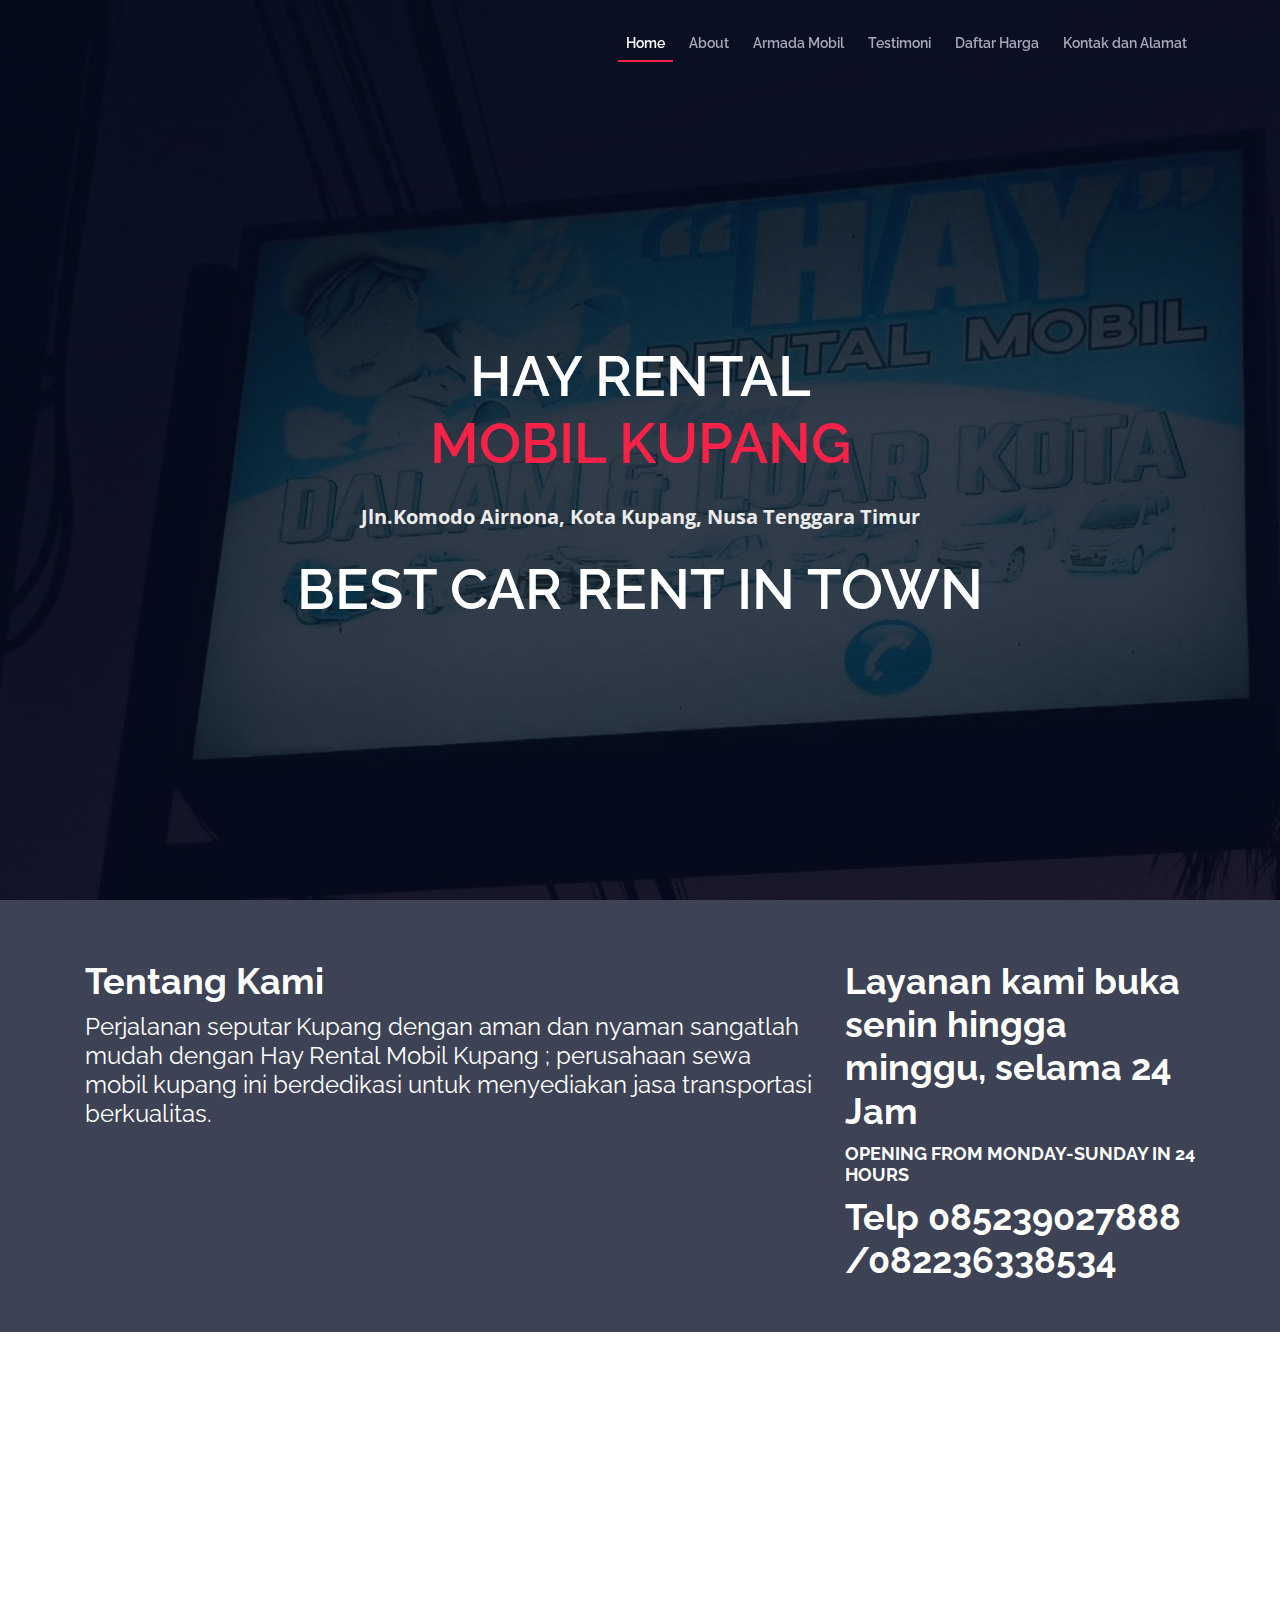
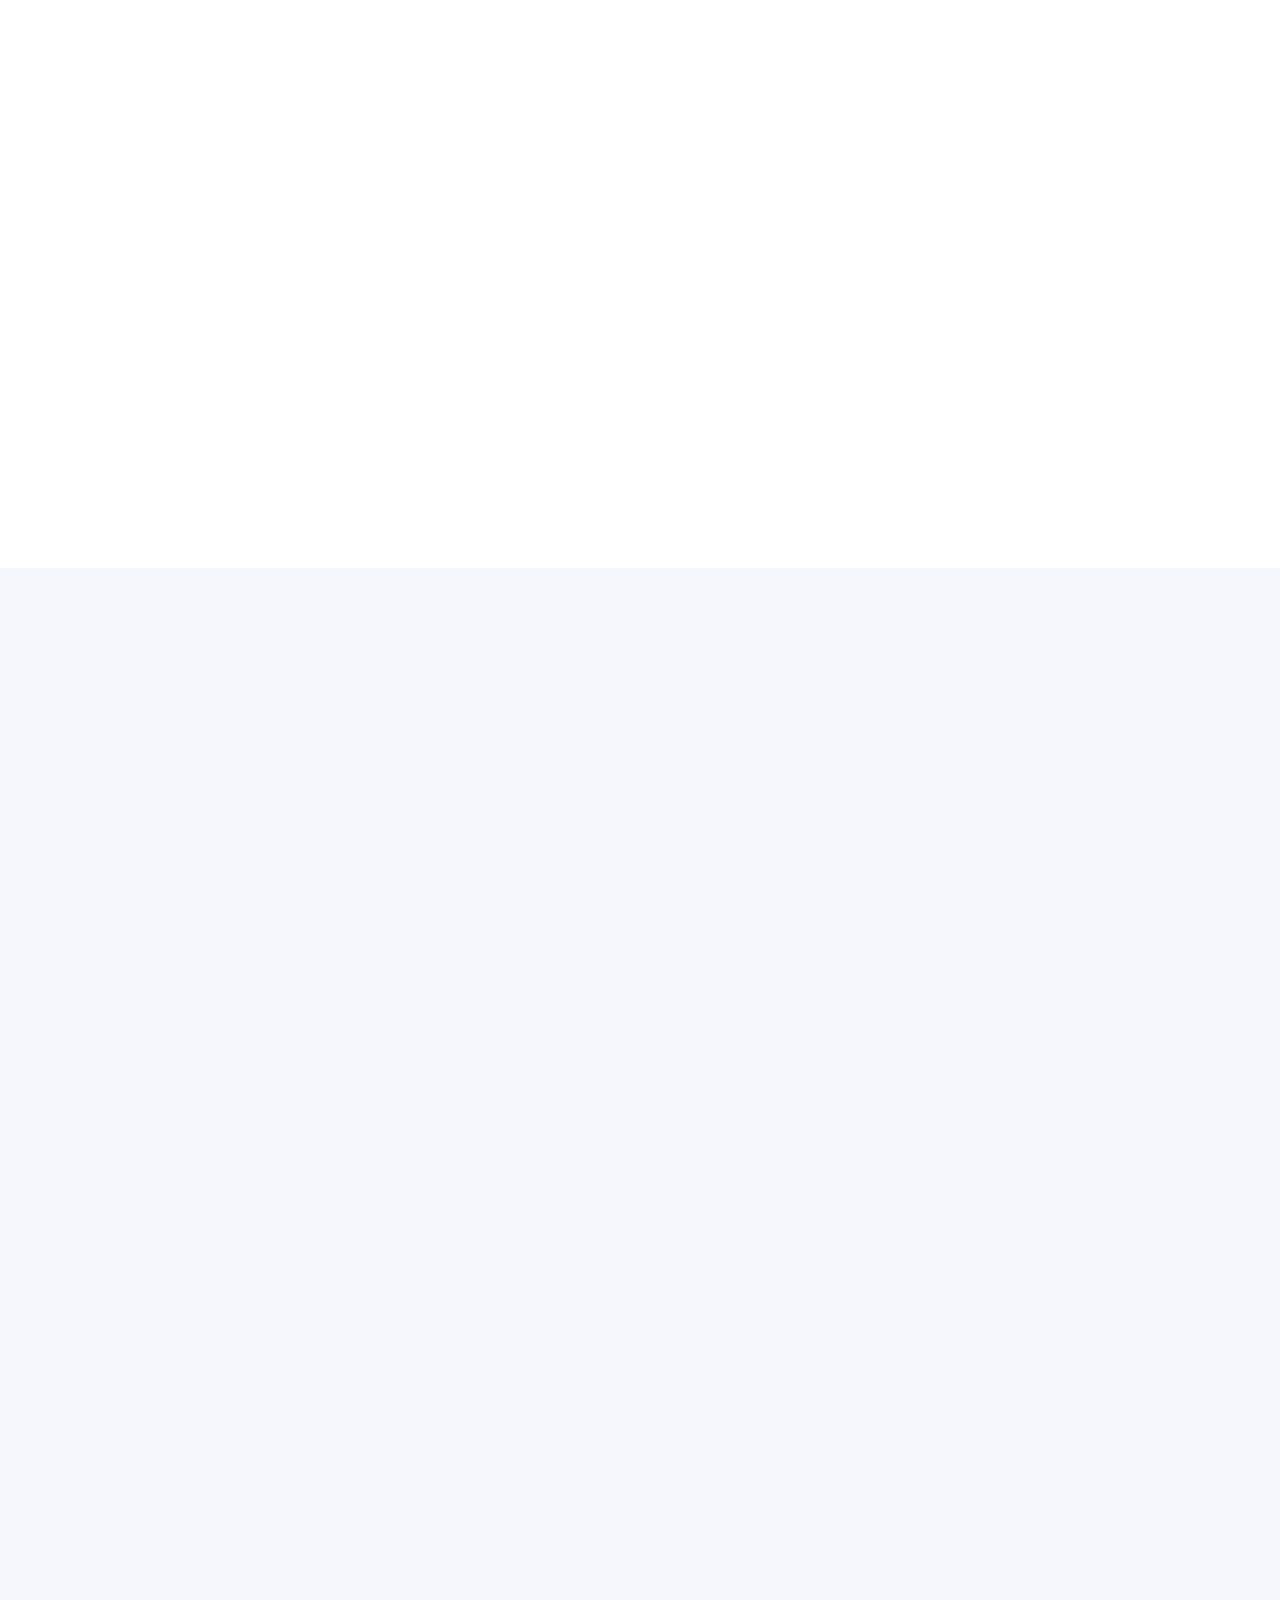
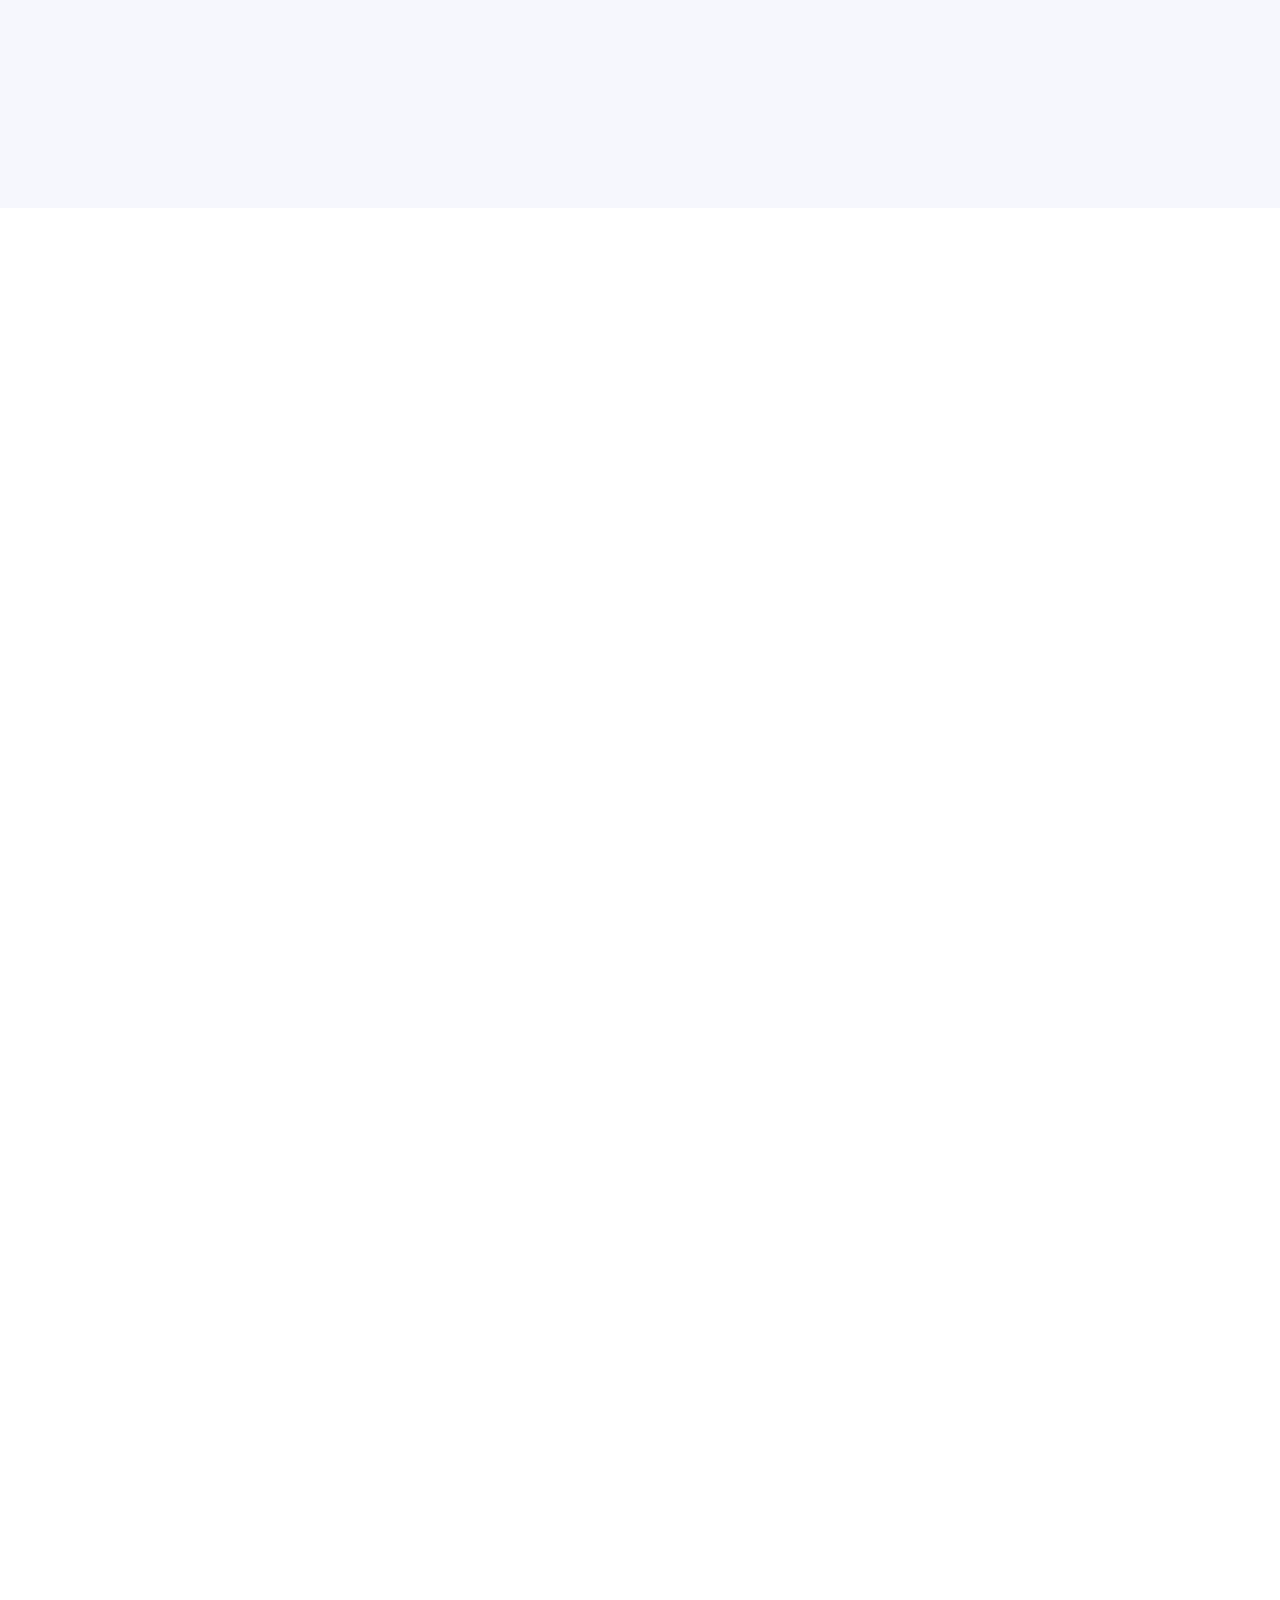
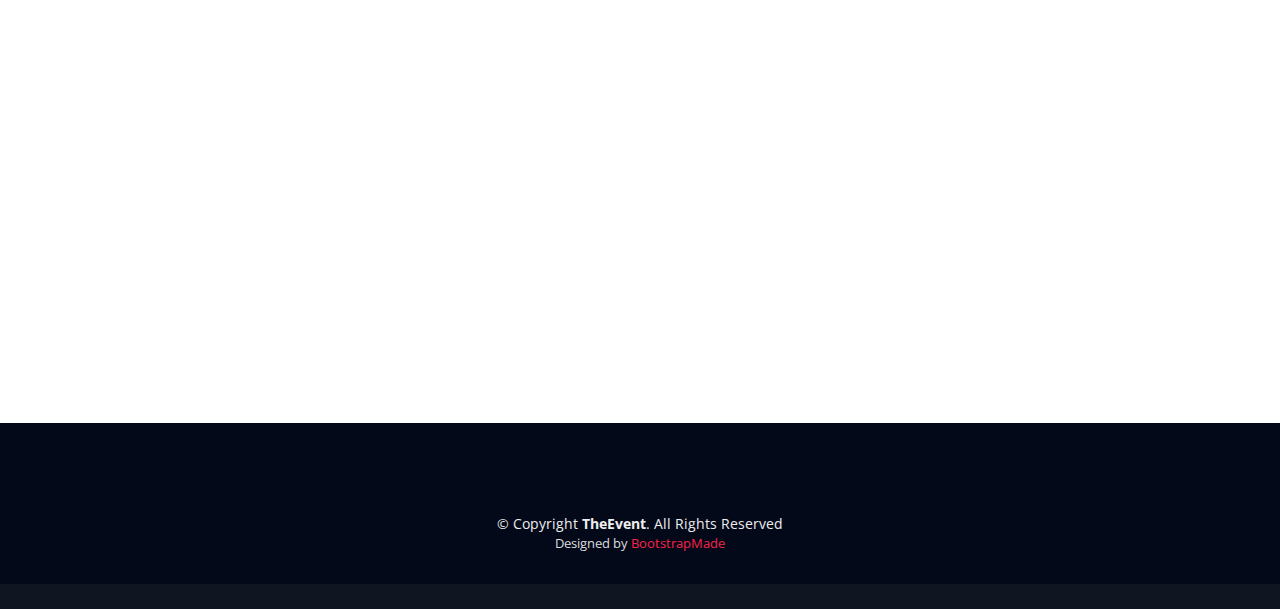
==== commit fb999be6: "SELESAI" ====
--- a/index.html
+++ b/index.html
@@ -84,21 +84,18 @@
         <section id="about">
             <div class="container">
                 <div class="row">
-                    <div class="col-lg-6">
+                    <div class="col-lg-8">
                         <h2>Tentang Kami</h2>
-						<p>
-						Perjalanan seputar Kupang dengan aman dan nyaman sangatlah mudah dengan Hay Rental Mobil Kupang ; perusahaan sewa mobil kupang ini berdedikasi untuk menyediakan jasa transportasi berkualitas.
-						</p>
-                        <!-- <p>Barbershop bergaya modern menghadirkan gaya potongan rambut masa kini untuk anda yang mau tampil tren khas anak milenial serta perawatan rambut yang cocok dengan kantong anak kupang                        </p> -->
-                    </div>
-                    <div class="col-lg-3">
-                        <h3>Tempat</h3>
-                        <p>Jln.Komodo Airnona,Airnona, Kota Kupang</p>
-                    </div>
-                    <div class="col-lg-3">
-                        <h3>Buka</h3>
-                        <p>Senin - Minggu<br>24 Jam</p>
-                    </div>
+                        <h4 style="color: #ffffff !important;" >
+                            Perjalanan seputar Kupang dengan aman dan nyaman sangatlah mudah dengan Hay Rental Mobil Kupang ; perusahaan sewa mobil kupang ini berdedikasi untuk menyediakan jasa transportasi berkualitas.
+                        </h4>
+                    </div>
+                    <div class="col-lg-4">
+                        <h2>Layanan kami buka senin hingga minggu, selama 24 Jam</h2>
+                        <h3>Opening from Monday-Sunday in 24 Hours</h3>
+                        <h2>Telp 085239027888 /082236338534 </h2>
+                            
+                        </div>
                 </div>
             </div>
         </section>
@@ -118,8 +115,8 @@
                         <div class="speaker">
                             <img src="img/speakers/1.jpg" alt="Speaker 1" class="img-fluid">
                             <div class="details">
-                                <h3><a href="speaker-details.html">TOYOTA AVANZA</a></h3>
-                                <p>Mulai dari 300.000 IDR</p>
+                                <h3>ALPHARD</a></h3>
+                                <p>Mulai dari 3.500.000 IDR</p>
                             </div>
                         </div>
                     </div>
@@ -127,8 +124,8 @@
                         <div class="speaker">
                             <img src="img/speakers/1.jpg" alt="Speaker 1" class="img-fluid">
                             <div class="details">
-                                <h3><a href="speaker-details.html">TOYOTA AVANZA</a></h3>
-                                <p>Mulai dari 300.000 IDR</p>
+                                <h3>FORTUNER VRZ</a></h3>
+                                <p>Mulai dari 1.500.000 IDR</p>
                             </div>
                         </div>
                     </div>
@@ -136,8 +133,8 @@
                         <div class="speaker">
                             <img src="img/speakers/1.jpg" alt="Speaker 1" class="img-fluid">
                             <div class="details">
-                                <h3><a href="speaker-details.html">TOYOTA AVANZA</a></h3>
-                                <p>Mulai dari 300.000 IDR</p>
+                                <h3>HILLUX DOUBLE CABIN</a></h3>
+                                <p>Mulai dari 1.000.000 IDR</p>
                             </div>
                         </div>
                     </div>
@@ -145,8 +142,8 @@
                         <div class="speaker">
                             <img src="img/speakers/1.jpg" alt="Speaker 1" class="img-fluid">
                             <div class="details">
-                                <h3><a href="speaker-details.html">TOYOTA AVANZA</a></h3>
-                                <p>Mulai dari 300.000 IDR</p>
+                                <h3>REBORN</a></h3>
+                                <p>Mulai dari 500.000 IDR</p>
                             </div>
                         </div>
                     </div>
@@ -154,7 +151,7 @@
                         <div class="speaker">
                             <img src="img/speakers/1.jpg" alt="Speaker 1" class="img-fluid">
                             <div class="details">
-                                <h3><a href="speaker-details.html">TOYOTA AVANZA</a></h3>
+                                <h3>BR-V</a></h3>
                                 <p>Mulai dari 300.000 IDR</p>
                             </div>
                         </div>
@@ -163,7 +160,7 @@
                         <div class="speaker">
                             <img src="img/speakers/1.jpg" alt="Speaker 1" class="img-fluid">
                             <div class="details">
-                                <h3><a href="speaker-details.html">TOYOTA AVANZA</a></h3>
+                                <h3>AVANZA</a></h3>
                                 <p>Mulai dari 300.000 IDR</p>
                             </div>
                         </div>
@@ -195,7 +192,7 @@
                     </li>-->
                 </ul>
 
-                <h3 class="sub-heading">Layanan dan pengalaman terbaik d.</h3>
+                <h3 class="sub-heading">Layanan dan pengalaman terbaik di kota kupang dan sekitarnya</h3>
 
                 <div class="tab-content row justify-content-center">
 
@@ -439,7 +436,7 @@
                             <i class="ion-ios-location-outline"></i>
                             <h3>Address/Alamat</h3>
                             <address>Jln.Komodo Airnona, Kota Kupang, Nusa Tenggara Timur</address>
-							<iframe src="https://www.google.com/maps/embed?pb=!1m18!1m12!1m3!1d31417.34257709898!2d123.57607911984151!3d-10.167010535145797!2m3!1f0!2f0!3f0!3m2!1i1024!2i768!4f13.1!3m3!1m2!1s0x2c569b64006eb721%3A0xbd55da2a37f13137!2sHay+Rental+Mobil+Kupang!5e0!3m2!1sen!2sid!4v1561376650592!5m2!1sen!2sid" 
+							<iframe src="https://www.google.com/maps/embed?pb=!1m18!1m12!1m3!1d31417.34257709898!2d123.57607911984151!3d-10.167010535145797!2m3!1f0!2f0!3f0!3m2!1i1024!2i768!4f13.1!3m3!1m2!1s0x2c569b64006eb721%3A0xbd55da2a37f13137!2sHay+Rental+Mobil+Kupang!5e0!3m2!1sen!2sid!4v1561376650592!5m2!1sen!2sid&zoom=20" 
 							width="400" height="250" frameborder="0" style="border:0" ></iframe>                        
 
                         </div>
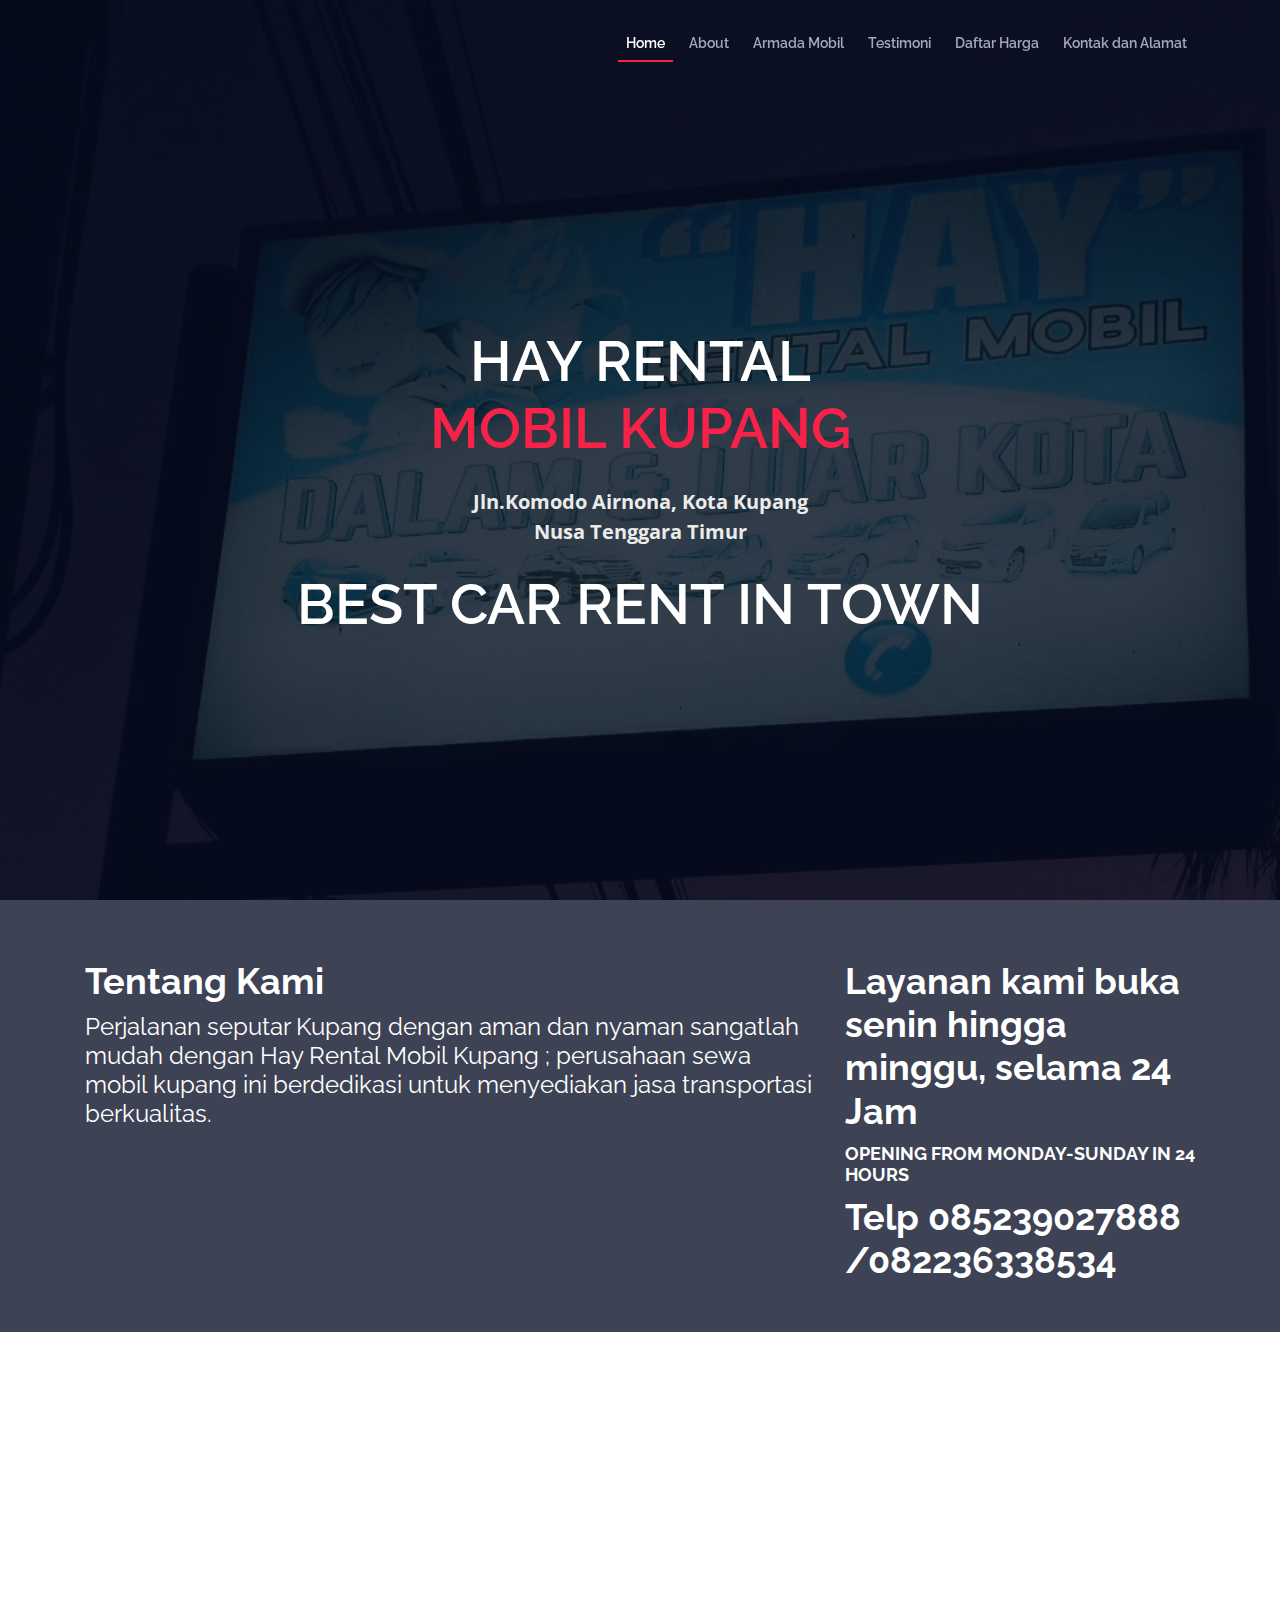
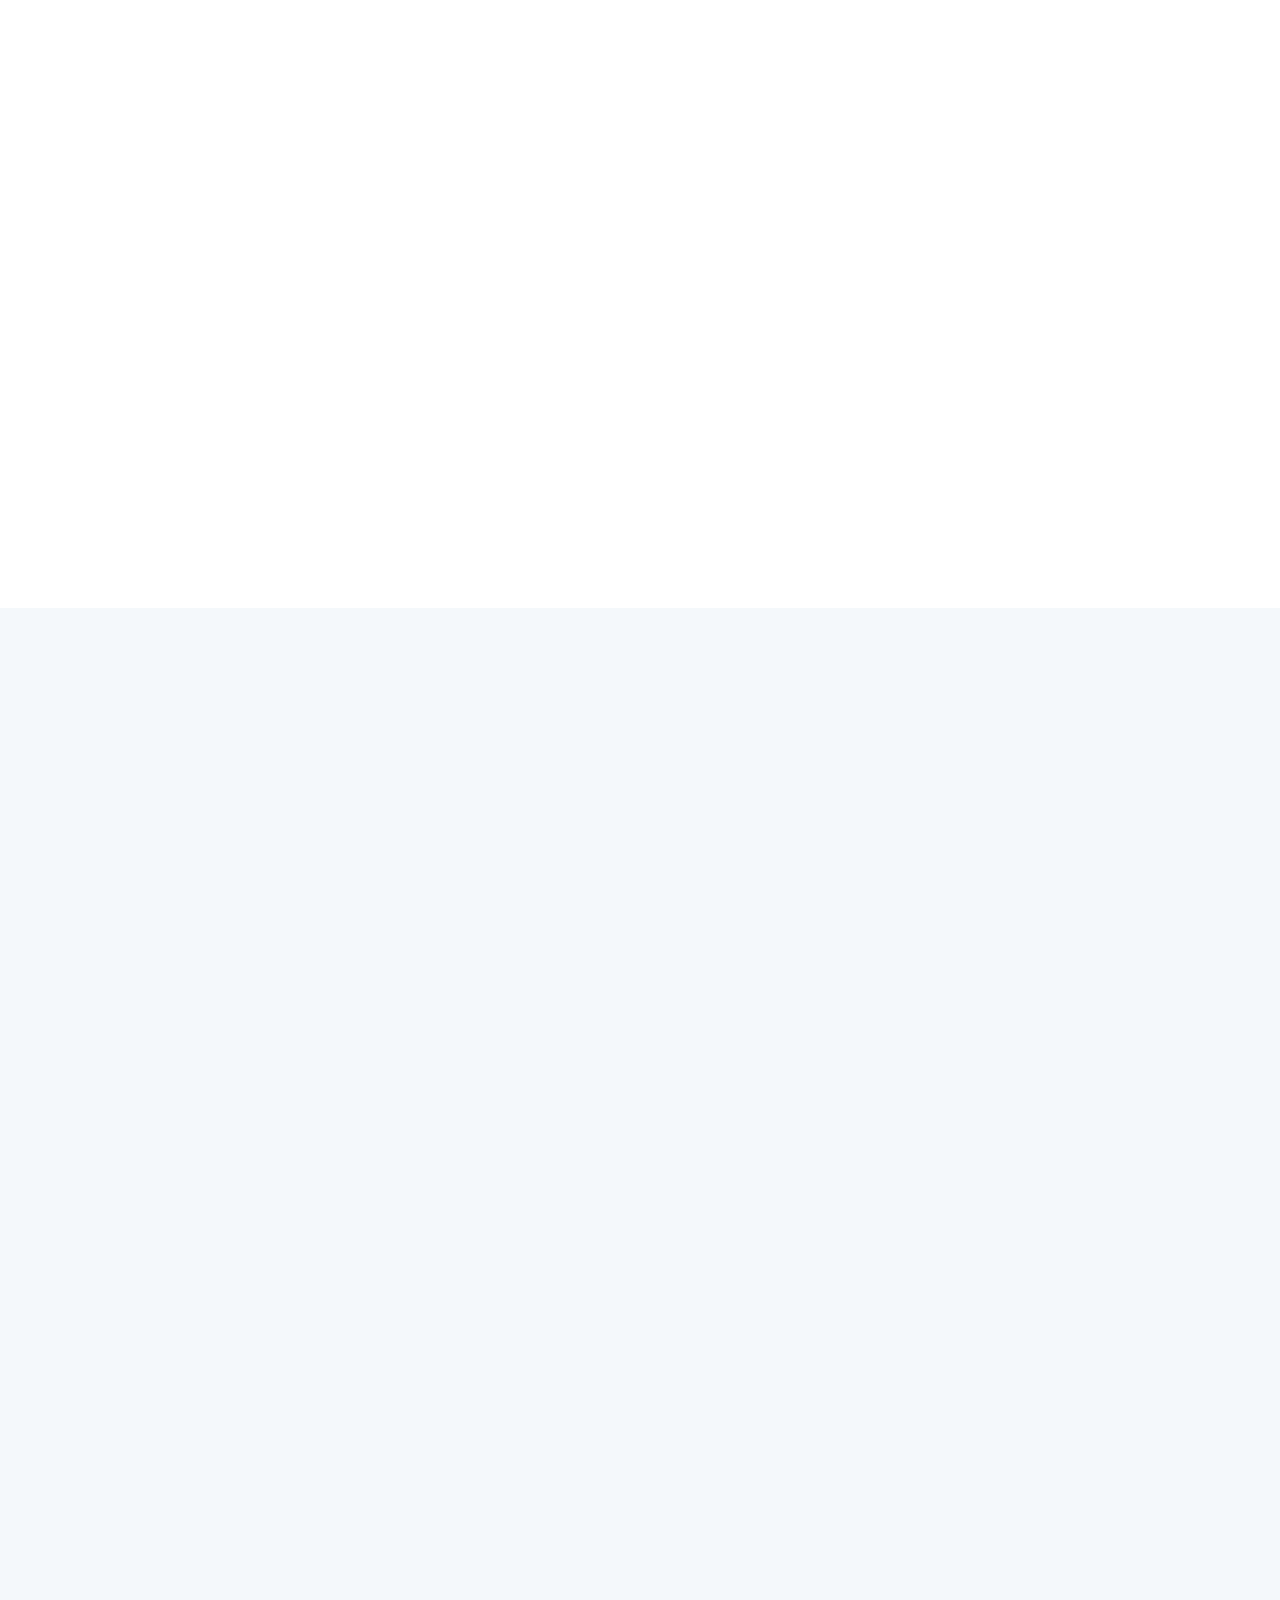
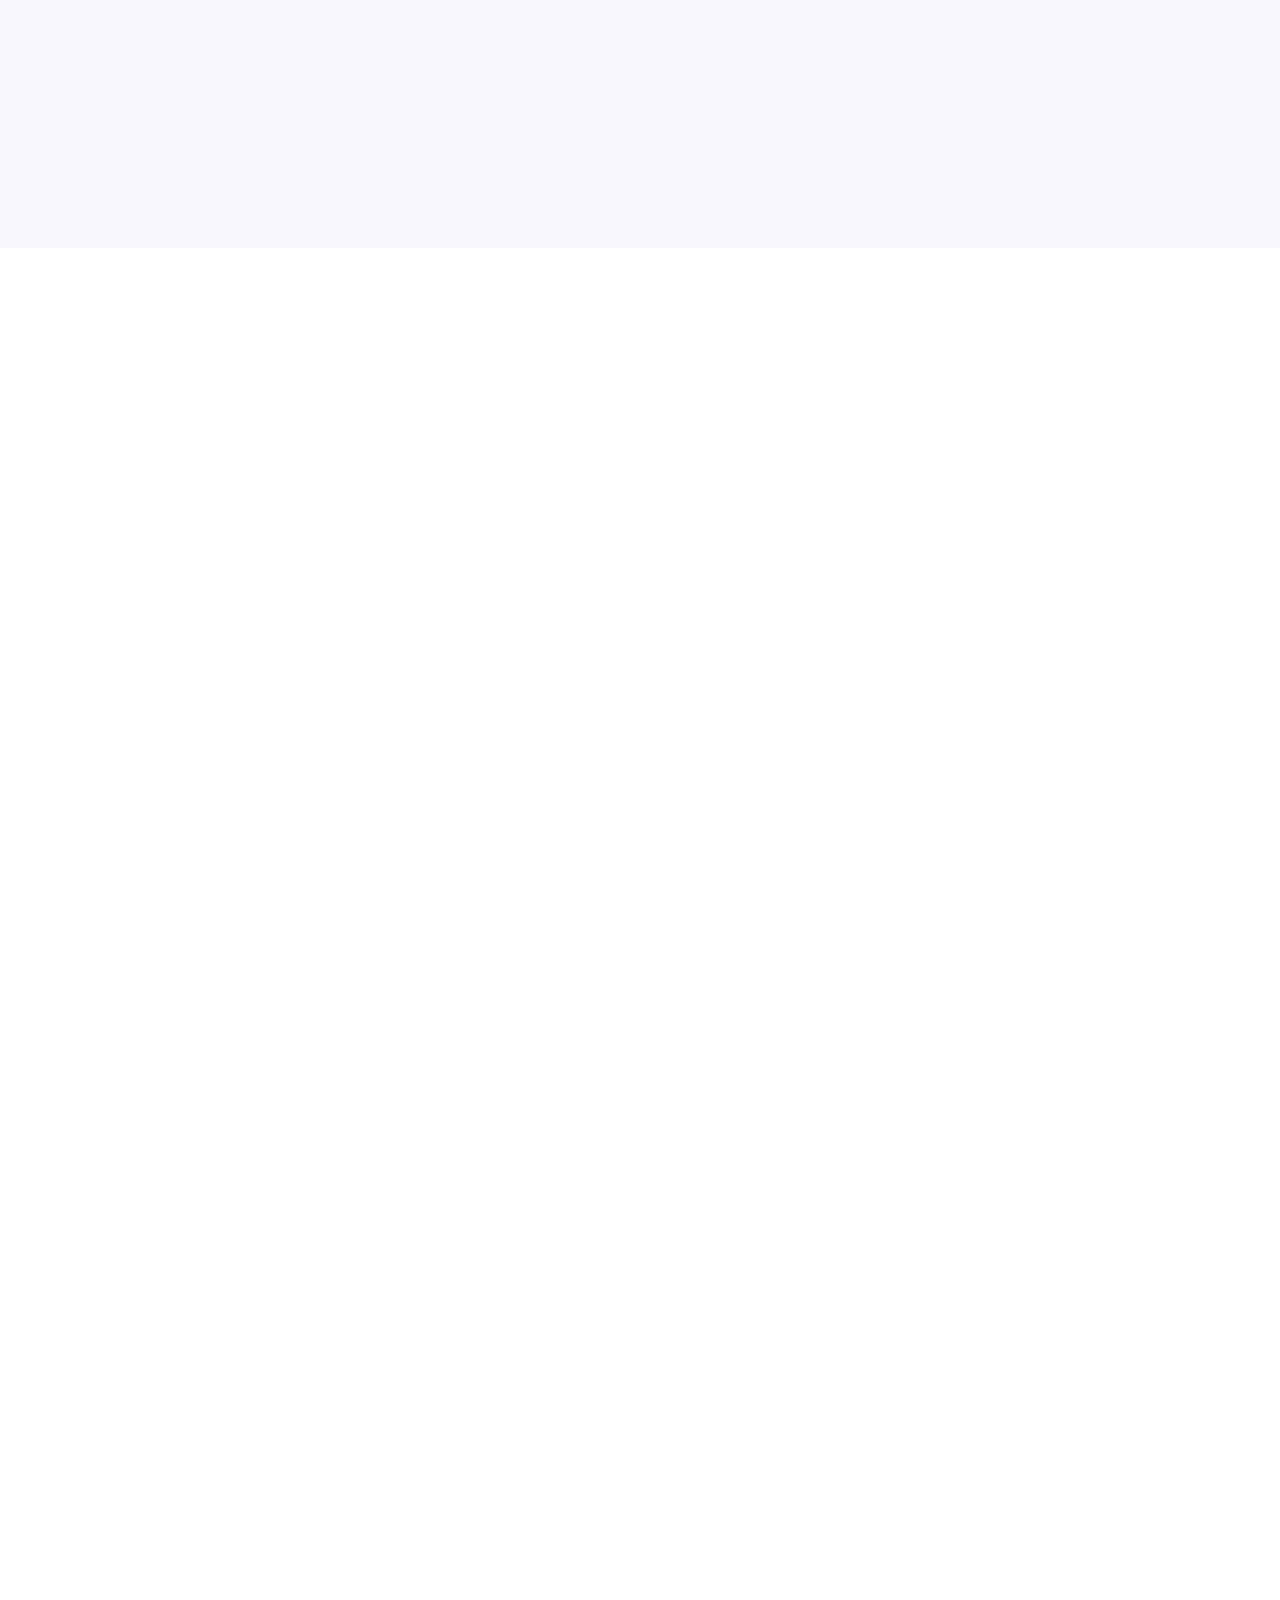
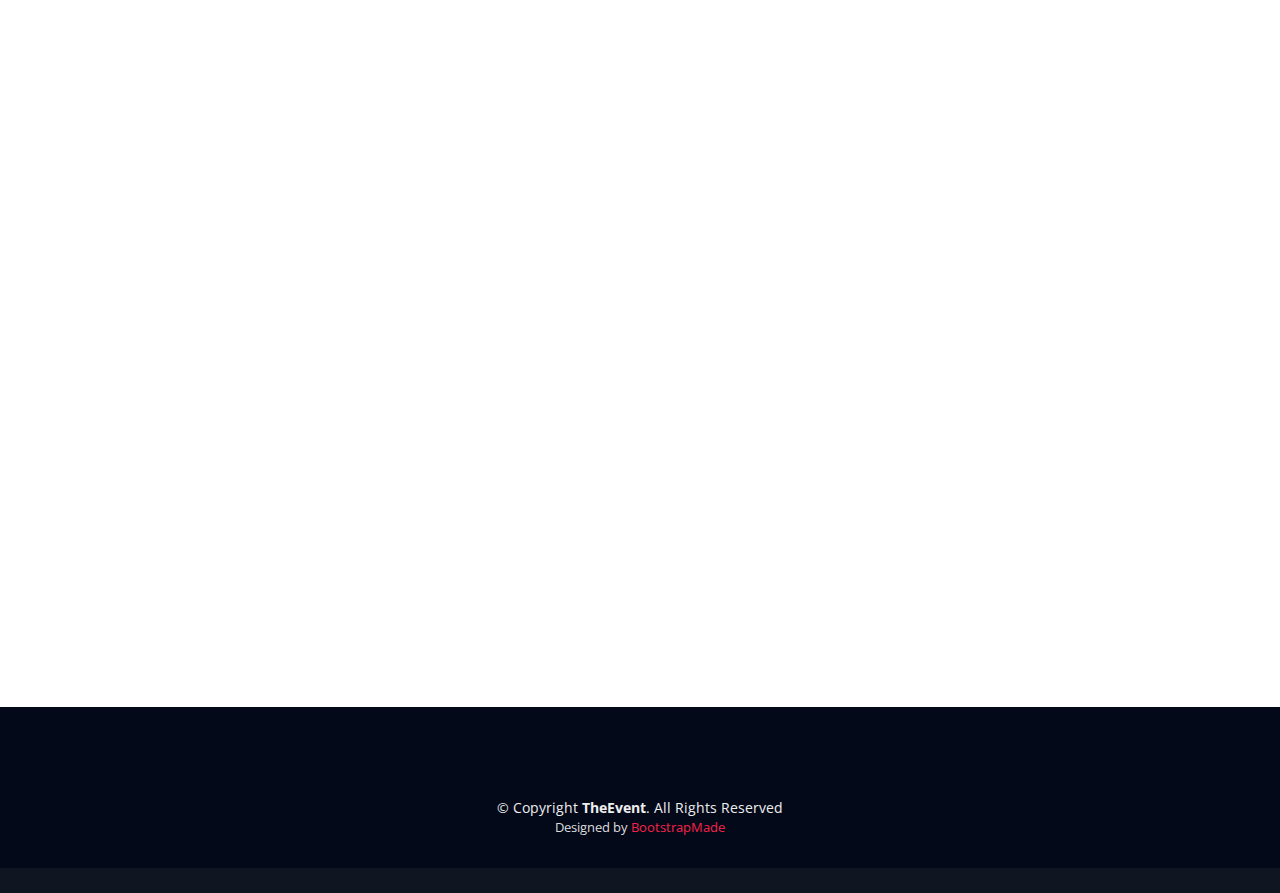
==== commit b9c3bee0: "MINUS KWINTASI" ====
--- a/index.html
+++ b/index.html
@@ -33,6 +33,24 @@
     Author: BootstrapMade.com
     License: https://bootstrapmade.com/license/
   ======================================================= -->
+<style>
+.item {
+    position:relative;
+    padding-top:20px;
+    display:inline-block;
+}
+.notify-badge{
+    position: absolute;
+    right:0px;
+    top:10px;
+    background:red;
+    text-align: center;
+    border-radius: 30px 30px 30px 30px;
+    color:white;
+    padding:5px 10px;
+    font-size:20px;
+}
+</style>
 </head>
 
 <body>
@@ -70,7 +88,7 @@
     <section id="intro">
         <div class="intro-container wow fadeIn">
             <h1 class="mb-4 pb-0">HAY RENTAL<br><span>MOBIL KUPANG</span> </h1>
-            <p class="mb-4 pb-0">Jln.Komodo Airnona, Kota Kupang, Nusa Tenggara Timur</p>
+            <p class="mb-4 pb-0">Jln.Komodo Airnona, Kota Kupang<br>Nusa Tenggara Timur</p>
             <h1 class="mb-4 pb-0">BEST CAR RENT IN TOWN<br></h1>
 
         </div>
@@ -110,10 +128,13 @@
                     <p>Koleksi Terbaik untuk bisa anda gunakan</p>
                 </div>
 
-                <div class="row">
+                <div class="row">                 
                     <div class="col-lg-4 col-md-6">
-                        <div class="speaker">
-                            <img src="img/speakers/1.jpg" alt="Speaker 1" class="img-fluid">
+                        <div class="speaker">        
+                            <div class="item">
+                                <span class="notify-badge">BISA NEGO</span>
+                                <img src="img/mobil/ALPHARD.jpeg" alt="Speaker 1" class="img-fluid">
+                            </div>                                                
                             <div class="details">
                                 <h3>ALPHARD</a></h3>
                                 <p>Mulai dari 3.500.000 IDR</p>
@@ -122,7 +143,10 @@
                     </div>
                     <div class="col-lg-4 col-md-6">
                         <div class="speaker">
-                            <img src="img/speakers/1.jpg" alt="Speaker 1" class="img-fluid">
+                            <div class="item">
+                                <span class="notify-badge">BISA NEGO</span>
+                                <img src="img/mobil/FORTUNER.JPG" alt="Speaker 1" class="img-fluid">
+                            </div>                                                
                             <div class="details">
                                 <h3>FORTUNER VRZ</a></h3>
                                 <p>Mulai dari 1.500.000 IDR</p>
@@ -131,7 +155,10 @@
                     </div>
                     <div class="col-lg-4 col-md-6">
                         <div class="speaker">
-                            <img src="img/speakers/1.jpg" alt="Speaker 1" class="img-fluid">
+                                <div class="item">
+                                        <span class="notify-badge">BISA NEGO</span>
+                                        <img src="img/mobil/HILLUX.JPG" alt="Speaker 1" class="img-fluid">
+                                    </div>                                                
                             <div class="details">
                                 <h3>HILLUX DOUBLE CABIN</a></h3>
                                 <p>Mulai dari 1.000.000 IDR</p>
@@ -140,7 +167,10 @@
                     </div>
                     <div class="col-lg-4 col-md-6">
                         <div class="speaker">
-                            <img src="img/speakers/1.jpg" alt="Speaker 1" class="img-fluid">
+                                <div class="item">
+                                        <span class="notify-badge">BISA NEGO</span>
+                                        <img src="img/mobil/REBORN.jpeg" alt="Speaker 1" class="img-fluid">
+                                    </div>                                                
                             <div class="details">
                                 <h3>REBORN</a></h3>
                                 <p>Mulai dari 500.000 IDR</p>
@@ -149,16 +179,22 @@
                     </div>
                     <div class="col-lg-4 col-md-6">
                         <div class="speaker">
-                            <img src="img/speakers/1.jpg" alt="Speaker 1" class="img-fluid">
+                                <div class="item">
+                                        <span class="notify-badge">BISA NEGO</span>
+                                        <img src="img/mobil/CRV.jpeg" alt="Speaker 1" class="img-fluid">
+                                    </div>                                                
                             <div class="details">
-                                <h3>BR-V</a></h3>
+                                <h3>Honda BR-V</a></h3>
                                 <p>Mulai dari 300.000 IDR</p>
                             </div>
                         </div>
                     </div>
                     <div class="col-lg-4 col-md-6">
                         <div class="speaker">
-                            <img src="img/speakers/1.jpg" alt="Speaker 1" class="img-fluid">
+                                <div class="item">
+                                        <span class="notify-badge">BISA NEGO</span>
+                                        <img src="img/mobil/AVANZA.jpeg" alt="Speaker 1" class="img-fluid">
+                                    </div>                                                
                             <div class="details">
                                 <h3>AVANZA</a></h3>
                                 <p>Mulai dari 300.000 IDR</p>
@@ -203,7 +239,7 @@
                         <div class="row schedule-item">
                             <div class="col-md-10">
                                 <div class="speaker">
-                                    <img src="img/speakers/1.jpg" alt="Brenden Legros">
+                                    <img src="img/speakers/Yezkiel-Loude.jpeg" alt="Brenden Legros">
                                 </div>
                                 <h4>Bapak Yezkiel Loude <span>/Ketua Dpr Kota Kupang</span></h4>
                                 <p>Facere provident incidunt quos voluptas.</p>
@@ -213,7 +249,7 @@
                         <div class="row schedule-item">
                             <div class="col-md-10">
                                 <div class="speaker">
-                                    <img src="img/speakers/1.jpg" alt="Brenden Legros">
+                                    <img src="img/speakers/HERU-DUPE.jpeg" alt="Brenden Legros">
                                 </div>
                                 <h4>Heru Dupe <span>/Owner Grab Kupang </span></h4>
                                 <p>Facere provident incidunt quos voluptas.</p>
@@ -223,9 +259,9 @@
                         <div class="row schedule-item">
                             <div class="col-md-10">
                                 <div class="speaker">
-                                    <img src="img/speakers/2.jpg" alt="Hubert Hirthe">
-                                </div>
-                                <h4>Owner Rumah Plastik<span>/Ibu Helda Lianto</span></h4>
+                                    <img src="img/speakers/HELDA-LIANTO.jpeg" alt="Hubert Hirthe">
+                                </div>
+                                <h4>Ibu Helda Lianto<span> /Owner Rumah Plastik</span></h4>
                                 <p>Maiores dignissimos neque qui cum accusantium ut sit sint inventore.</p>
                             </div>
                         </div>
@@ -233,7 +269,7 @@
                         <div class="row schedule-item">
                             <div class="col-md-10">
                                 <div class="speaker">
-                                    <img src="img/speakers/3.jpg" alt="Cole Emmerich">
+                                    <img src="img/speakers/DJEMI-LASSA.jpeg" alt="Cole Emmerich">
                                 </div>
                                 <h4>Pak Djemi Lassa<span>/Owner Timorese Computer</span></h4>
                                 <p>Veniam accusantium laborum nihil eos eaque accusantium aspernatur.</p>
@@ -243,7 +279,7 @@
                         <div class="row schedule-item">
                             <div class="col-md-10">
                                 <div class="speaker">
-                                    <img src="img/speakers/4.jpg" alt="Jack Christiansen">
+                                    <img src="img/speakers/JERRY.jpeg" alt="Jack Christiansen">
                                 </div>
                                 <h4>Pak Jerry Letik <span>/Ketua Yayasan Sekokah Kims</span></h4>
                                 <p>Nam ex distinctio voluptatem doloremque suscipit iusto.</p>
@@ -253,7 +289,7 @@
                         <div class="row schedule-item">
                             <div class="col-md-10">
                                 <div class="speaker">
-                                    <img src="img/speakers/5.jpg" alt="Alejandrin Littel">
+                                    <img src="img/speakers/DOKTER-LAI.jpeg" alt="Alejandrin Littel">
                                 </div>
                                 <h4>Dokter Arthur Lai <span>/Ketua Hipmi NTT</span></h4>
                                 <p>Eligendi quo eveniet est nobis et ad temporibus odio quo.</p>
@@ -263,27 +299,27 @@
                         <div class="row schedule-item">
                             <div class="col-md-10">
                                 <div class="speaker">
-                                    <img src="img/speakers/6.jpg" alt="Willow Trantow">
-                                </div>
-                                <h4>Mr.Alain Niti Susanto <span>/Toko Piet Kupang</span></h4>
+                                    <img src="img/speakers/PENDETA-Andre-Saleh.jpeg" alt="Willow Trantow">
+                                </div>
+                                <h4>Pendeta Andre-Saleh <span>/Pendeta</span></h4>
                                 <p>Voluptatem et alias dolorum est aut sit enim neque veritatis.</p>
                             </div>
                         </div> 	
                         <div class="row schedule-item">
                             <div class="col-md-10">
                                 <div class="speaker">
-                                    <img src="img/speakers/6.jpg" alt="Willow Trantow">
-                                </div>
-                                <h4>Pak Ian Bokotei <span>/Direktur Perusahaan Daerah </span></h4>
+                                    <img src="img/speakers/PENDETA-YANDI-MANOBE.jpeg" alt="Willow Trantow">
+                                </div>
+                                <h4>Pendeta Yandi Manobe<span> /Pendeta </span></h4>
                                 <p>Voluptatem et alias dolorum est aut sit enim neque veritatis.</p>
                             </div>
                         </div>
                         <div class="row schedule-item">
                             <div class="col-md-10">
                                 <div class="speaker">
-                                    <img src="img/speakers/6.jpg" alt="Willow Trantow">
-                                </div>
-                                <h4>Ibu Diana <span>/PT.SAG Semen Kupang </span></h4>
+                                    <img src="img/speakers/MAYA.jpeg" alt="Willow Trantow">
+                                </div>
+                                <h4>Maya <span>/PT.SAG Semen Kupang </span></h4>
                                 <p>Voluptatem et alias dolorum est aut sit enim neque veritatis.</p>
                             </div>
                         </div>
@@ -358,7 +394,7 @@
                     <span class="h6 w-60 mx-auto px-4 py-1 rounded-bottom bg-primary text-white shadow-sm">Luar Kota</span>
                     <div class="bg-transparent card-header pt-4 border-0">
                         <h1 class="h1 font-weight-normal text-primary text-center mb-0" data-pricing-value="30">
-						<span class="h3 text-muted ml-2">Burane,Testbatan,Sulamu,Fatuleu,Batuna <br></span>
+						<span class="h3 text-muted ml-2">Buraen,Testbatan,Sulamu,Fatuleu,Batuna <br></span>
 						350.000
 						<span class="price"> IDR</span>
 						<span class="h6 text-muted ml-2">/Harian</span></h1>
@@ -379,7 +415,7 @@
                     </div>
                     <div class="bg-transparent card-header pt-4 border-0">
                         <h1 class="h1 font-weight-normal text-primary text-center mb-0" data-pricing-value="30">
-						<span class="h3 text-muted ml-2">Fatukoko, Fatunasi, Kefamenanu, TTU <br></span>
+						<span class="h3 text-muted ml-2">Fatukoko, Fatumnasi, Kefamenanu, TTU <br></span>
 						600.000
 						<span class="price"> IDR</span>
 						<span class="h6 text-muted ml-2">/Harian</span></h1>
@@ -436,8 +472,12 @@
                             <i class="ion-ios-location-outline"></i>
                             <h3>Address/Alamat</h3>
                             <address>Jln.Komodo Airnona, Kota Kupang, Nusa Tenggara Timur</address>
-							<iframe src="https://www.google.com/maps/embed?pb=!1m18!1m12!1m3!1d31417.34257709898!2d123.57607911984151!3d-10.167010535145797!2m3!1f0!2f0!3f0!3m2!1i1024!2i768!4f13.1!3m3!1m2!1s0x2c569b64006eb721%3A0xbd55da2a37f13137!2sHay+Rental+Mobil+Kupang!5e0!3m2!1sen!2sid!4v1561376650592!5m2!1sen!2sid&zoom=20" 
-							width="400" height="250" frameborder="0" style="border:0" ></iframe>                        
+                            <div id="map-container-google-1" class="z-depth-1-half map-container" style="height: 500px">
+                                    <iframe src="https://www.google.com/maps/embed?pb=!1m18!1m12!1m3!1d31417.34257709898!2d123.57607911984151!3d-10.167010535145797!2m3!1f0!2f0!3f0!3m2!1i1024!2i768!4f13.1!3m3!1m2!1s0x2c569b64006eb721%3A0xbd55da2a37f13137!2sHay+Rental+Mobil+Kupang!5e0!3m2!1sen!2sid!4v1561376650592!5m2!1sen!2sid&zoom=15" frameborder="1"
+                                    height="250" style="border:0" allowfullscreen></iframe>
+                            </div>
+                            <!-- <iframe src="https://www.google.com/maps/embed?pb=!1m18!1m12!1m3!1d31417.34257709898!2d123.57607911984151!3d-10.167010535145797!2m3!1f0!2f0!3f0!3m2!1i1024!2i768!4f13.1!3m3!1m2!1s0x2c569b64006eb721%3A0xbd55da2a37f13137!2sHay+Rental+Mobil+Kupang!5e0!3m2!1sen!2sid!4v1561376650592!5m2!1sen!2sid&zoom=20" 
+							width="400" height="250" frameborder="0" style="border:0" ></iframe>                         -->
 
                         </div>
                     </div>
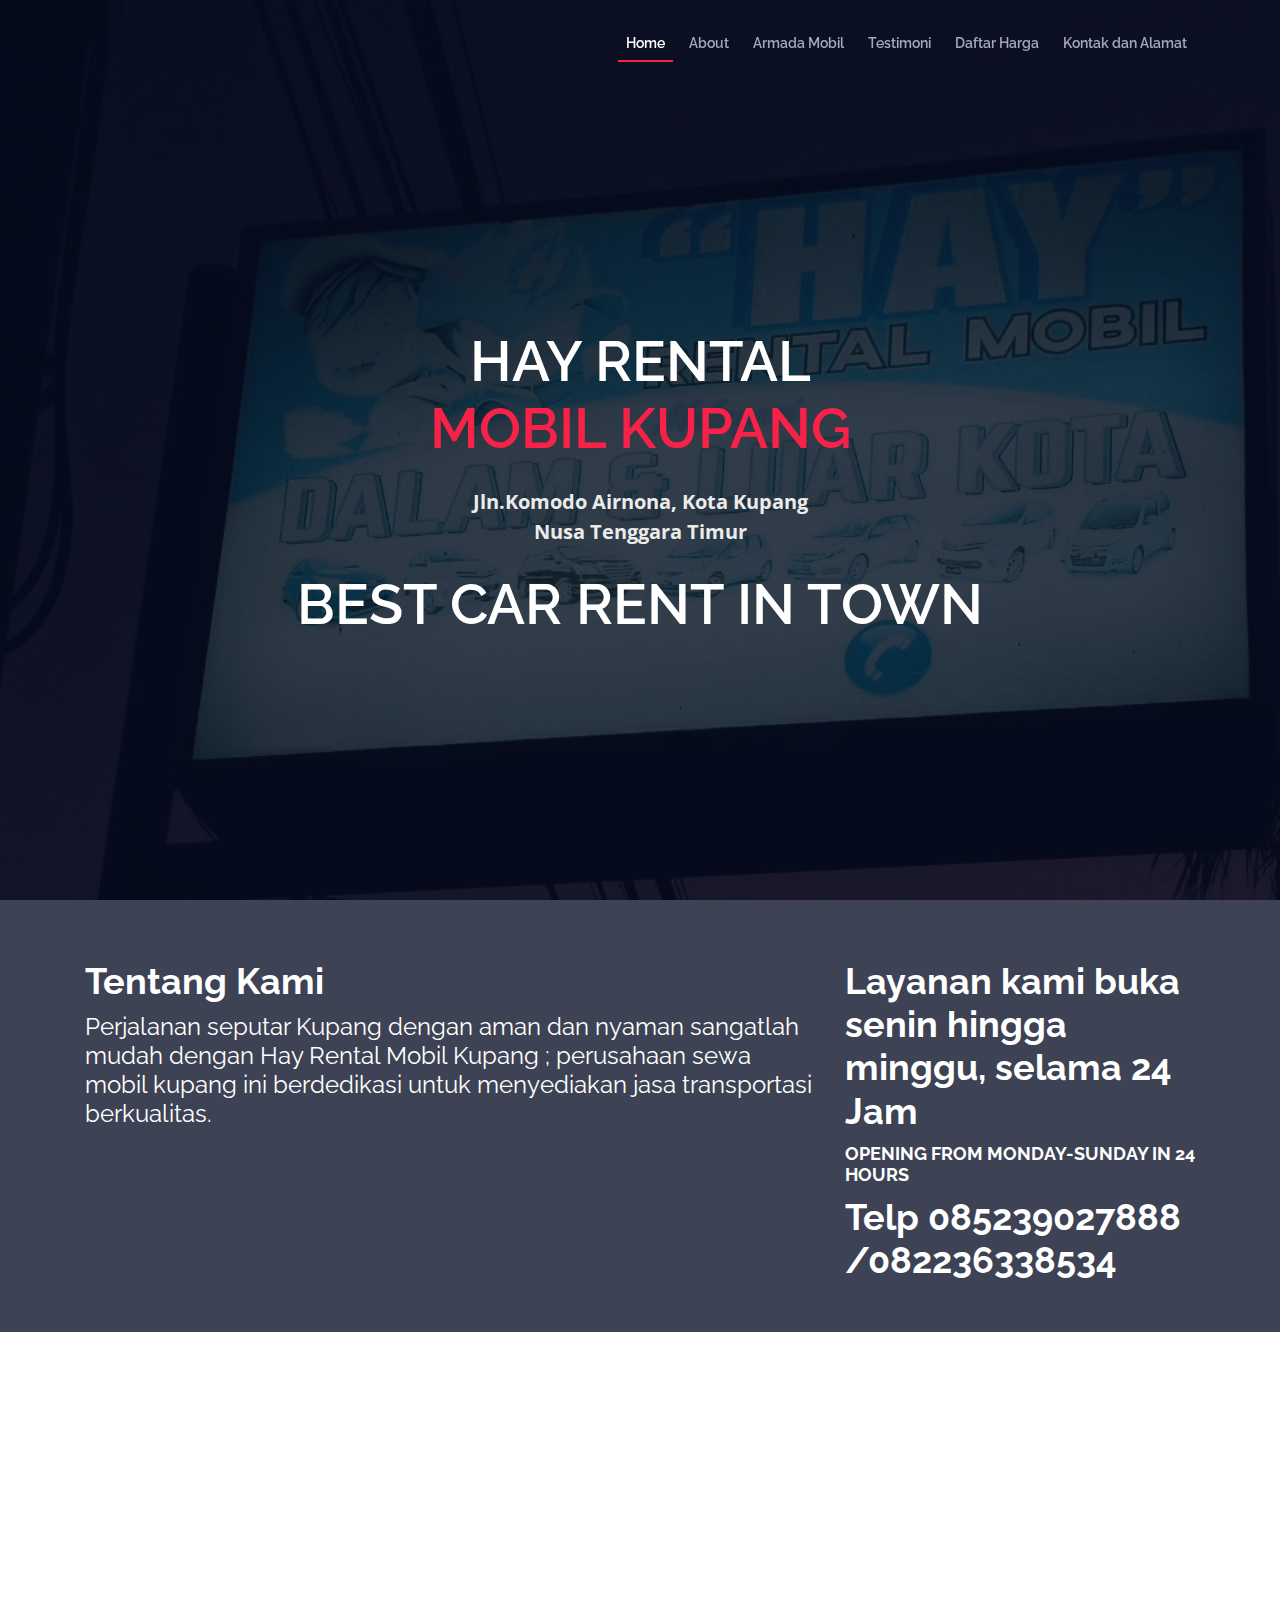
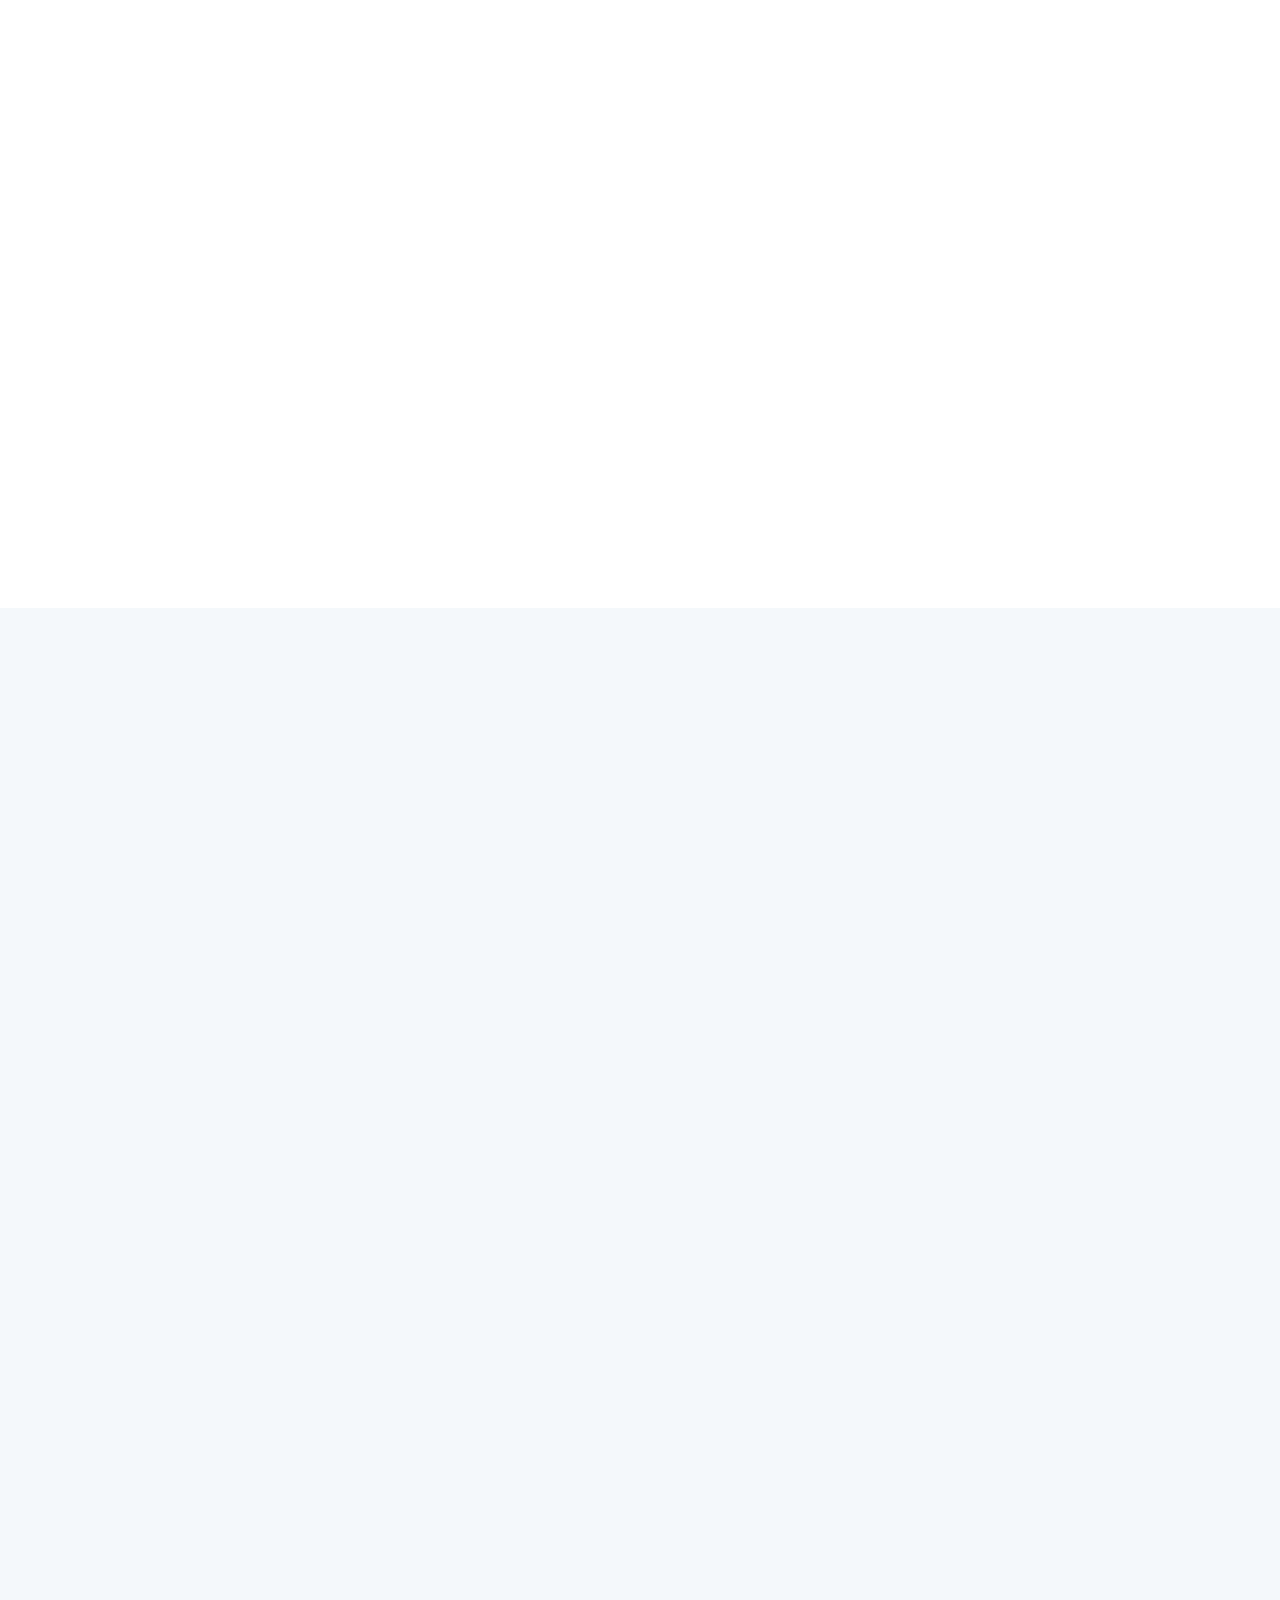
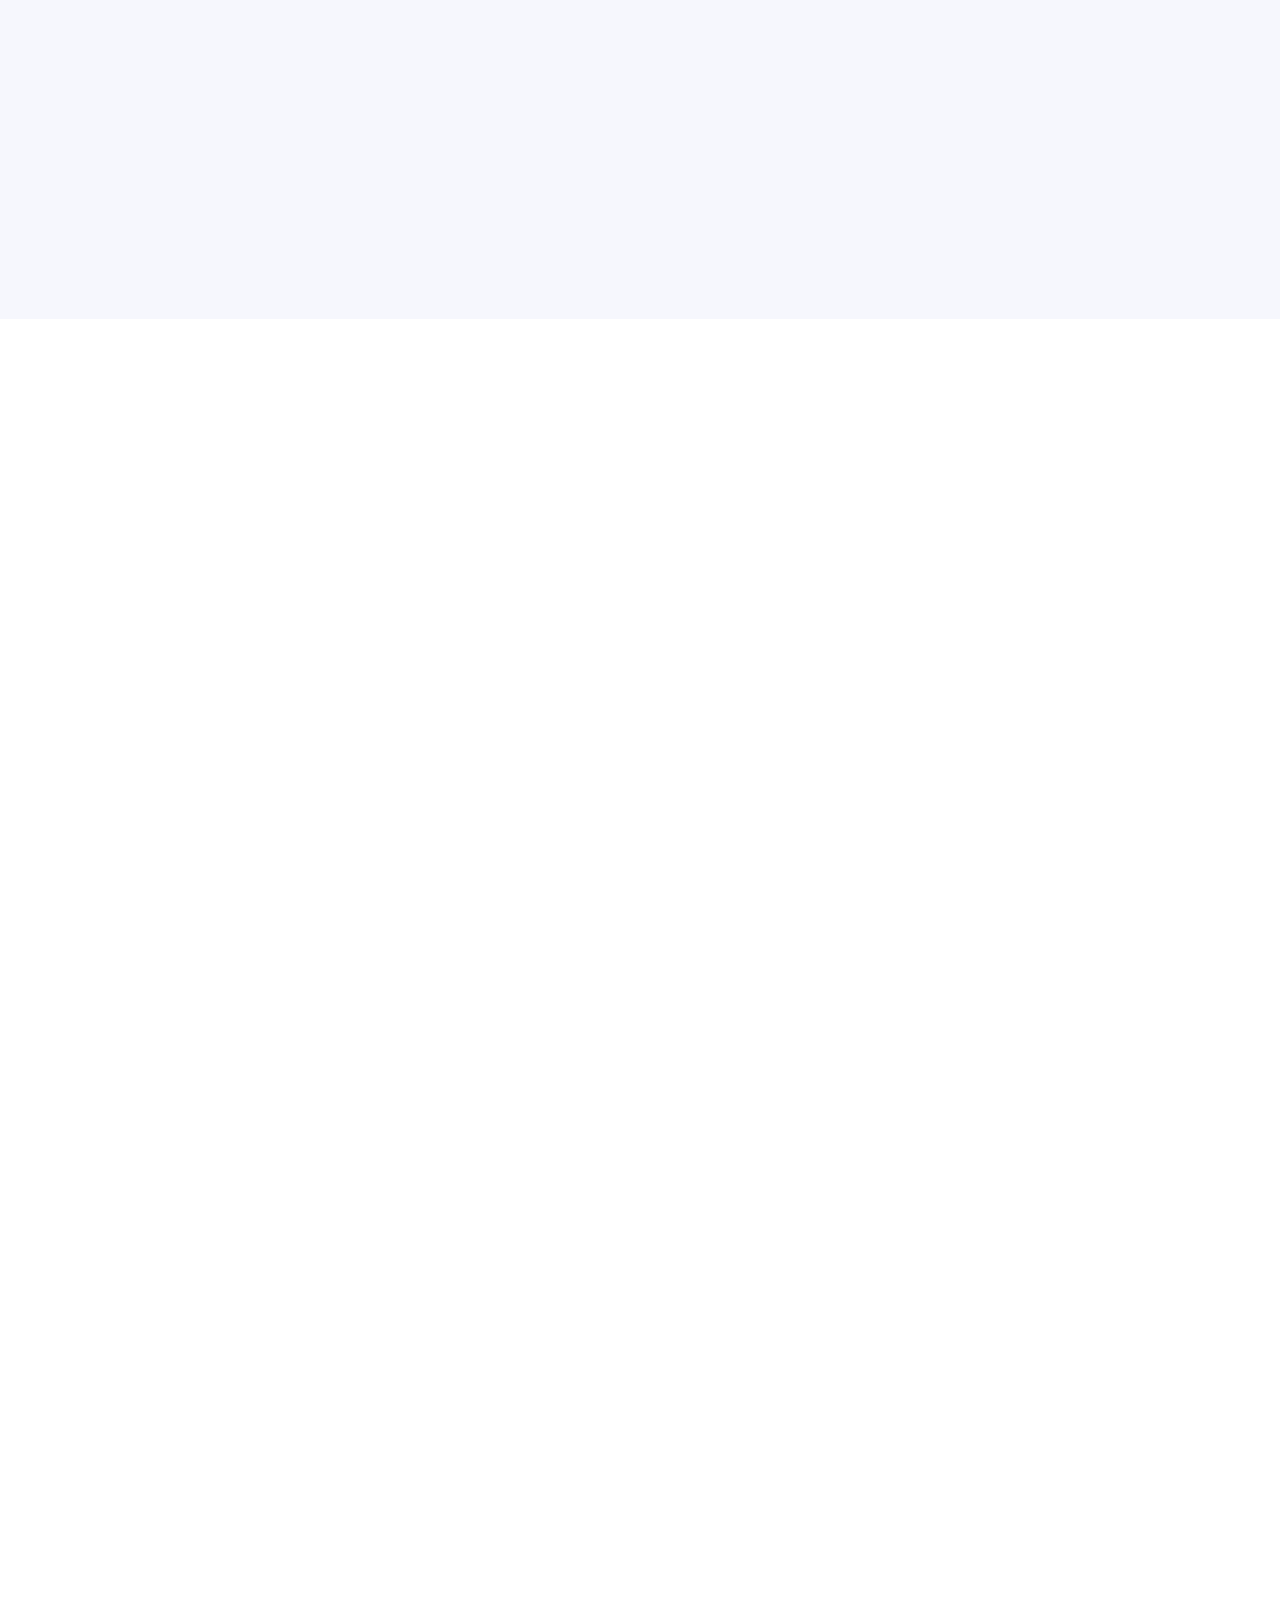
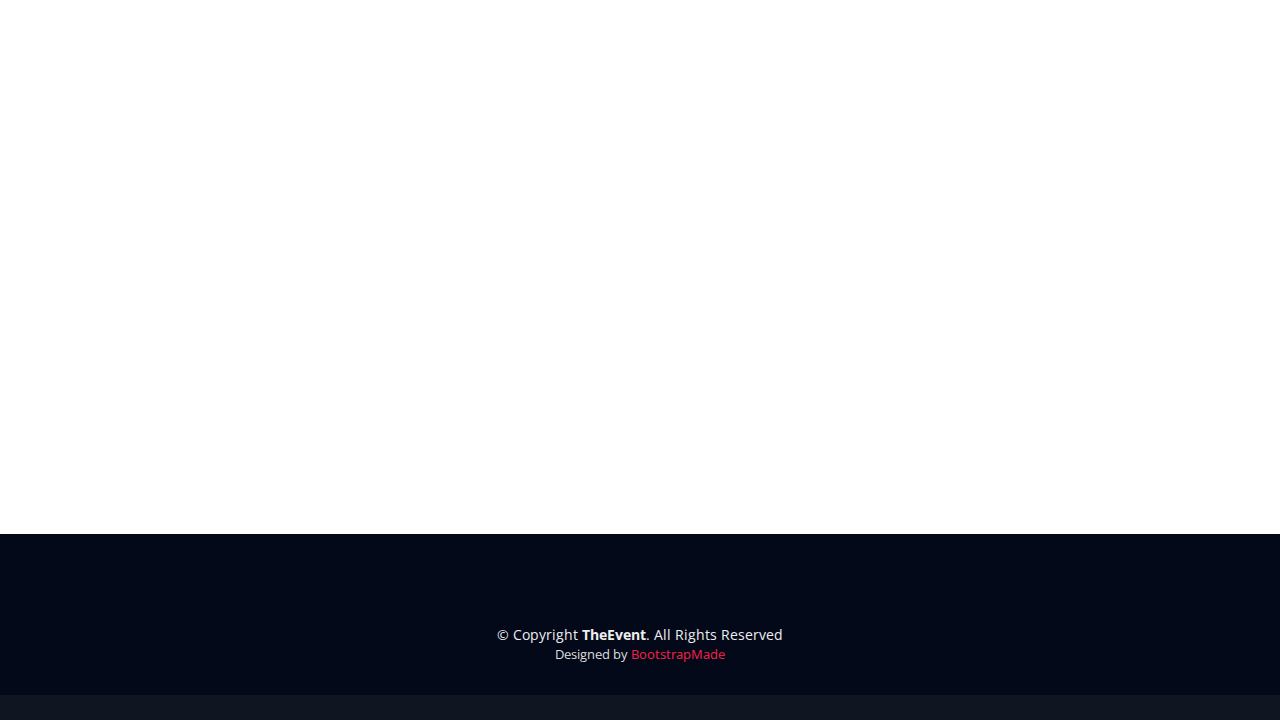
==== commit 42e4dd66: "PERFECT" ====
--- a/index.html
+++ b/index.html
@@ -234,15 +234,13 @@
 
                     <!-- Schdule Day 1 -->
                     <div role="tabpanel" class="col-lg-9 tab-pane fade show active" id="day-1">
-
-
                         <div class="row schedule-item">
                             <div class="col-md-10">
                                 <div class="speaker">
                                     <img src="img/speakers/Yezkiel-Loude.jpeg" alt="Brenden Legros">
                                 </div>
                                 <h4>Bapak Yezkiel Loude <span>/Ketua Dpr Kota Kupang</span></h4>
-                                <p>Facere provident incidunt quos voluptas.</p>
+                                <p>"Benar-benar luar biasa! Mobil Hay Rental luar biasa! Terima kasih Hay Rental!".</p>
                             </div>
                         </div>
 
@@ -252,7 +250,7 @@
                                     <img src="img/speakers/HERU-DUPE.jpeg" alt="Brenden Legros">
                                 </div>
                                 <h4>Heru Dupe <span>/Owner Grab Kupang </span></h4>
-                                <p>Facere provident incidunt quos voluptas.</p>
+                                <p>"Saya akan merekomendasikan hay rental kepada kolega saya dan para tamu yang datang ke kota kupang."</p>
                             </div>
                         </div>
 
@@ -262,7 +260,8 @@
                                     <img src="img/speakers/HELDA-LIANTO.jpeg" alt="Hubert Hirthe">
                                 </div>
                                 <h4>Ibu Helda Lianto<span> /Owner Rumah Plastik</span></h4>
-                                <p>Maiores dignissimos neque qui cum accusantium ut sit sint inventore.</p>
+                                <p>"Jika Anda tidak yakin, selalu gunakan Hay Rental Mobil. Saya kagum dengan kualitas Hay Rental Mobil. 
+                                    Jika Anda ingin mobil yang nyaman dan pengalaman terbaik gunakan jasa dari Hay Rental Mobil"</p>
                             </div>
                         </div>
 
@@ -272,7 +271,7 @@
                                     <img src="img/speakers/DJEMI-LASSA.jpeg" alt="Cole Emmerich">
                                 </div>
                                 <h4>Pak Djemi Lassa<span>/Owner Timorese Computer</span></h4>
-                                <p>Veniam accusantium laborum nihil eos eaque accusantium aspernatur.</p>
+                                <p>"Saya tidak bisa mengatakan hal baik yang cukup tentang Hay Rental Mobil. Pelayan terbaik titik."</p>
                             </div>
                         </div>
 
@@ -282,7 +281,7 @@
                                     <img src="img/speakers/JERRY.jpeg" alt="Jack Christiansen">
                                 </div>
                                 <h4>Pak Jerry Letik <span>/Ketua Yayasan Sekokah Kims</span></h4>
-                                <p>Nam ex distinctio voluptatem doloremque suscipit iusto.</p>
+                                <p>"Aku tidak bisa meminta lebih dari ini. Hay Rental Mobil bernilai jauh lebih dari yang kubayar."</p>
                             </div>
                         </div>
 
@@ -292,7 +291,7 @@
                                     <img src="img/speakers/DOKTER-LAI.jpeg" alt="Alejandrin Littel">
                                 </div>
                                 <h4>Dokter Arthur Lai <span>/Ketua Hipmi NTT</span></h4>
-                                <p>Eligendi quo eveniet est nobis et ad temporibus odio quo.</p>
+                                <p>"Saya tidak tahu harus berkata apa lagi. Anda tidak akan menyesal."</p>
                             </div>
                         </div>
 
@@ -302,7 +301,7 @@
                                     <img src="img/speakers/PENDETA-Andre-Saleh.jpeg" alt="Willow Trantow">
                                 </div>
                                 <h4>Pendeta Andre-Saleh <span>/Pendeta</span></h4>
-                                <p>Voluptatem et alias dolorum est aut sit enim neque veritatis.</p>
+                                <p>Murah, mau jalan-jalan 5 atau 6 orang bisa patungan karena 300.000 per hari</p>
                             </div>
                         </div> 	
                         <div class="row schedule-item">
@@ -311,7 +310,9 @@
                                     <img src="img/speakers/PENDETA-YANDI-MANOBE.jpeg" alt="Willow Trantow">
                                 </div>
                                 <h4>Pendeta Yandi Manobe<span> /Pendeta </span></h4>
-                                <p>Voluptatem et alias dolorum est aut sit enim neque veritatis.</p>
+                                <p>"Tidak bisa memberitahumu betapa bahagianya aku dengan Hay Rental Mobil. 
+                                    Itu benar-benar menghemat waktu dan tenaga. 
+                                    Hay Rental Mobil adalah persis apa yang saya butuhkan jika sedang berada di kota kupang."</p>
                             </div>
                         </div>
                         <div class="row schedule-item">
@@ -320,7 +321,7 @@
                                     <img src="img/speakers/MAYA.jpeg" alt="Willow Trantow">
                                 </div>
                                 <h4>Maya <span>/PT.SAG Semen Kupang </span></h4>
-                                <p>Voluptatem et alias dolorum est aut sit enim neque veritatis.</p>
+                                <p>"Jika di skalakan dengan maksimal 5 bintang, maka saya berikan 50 bintang."</p>
                             </div>
                         </div>
 
@@ -472,9 +473,10 @@
                             <i class="ion-ios-location-outline"></i>
                             <h3>Address/Alamat</h3>
                             <address>Jln.Komodo Airnona, Kota Kupang, Nusa Tenggara Timur</address>
-                            <div id="map-container-google-1" class="z-depth-1-half map-container" style="height: 500px">
+                            
+                            <div id="map-container-google-1" class="z-depth-1-half map-container" style="text-align: center;" >
                                     <iframe src="https://www.google.com/maps/embed?pb=!1m18!1m12!1m3!1d31417.34257709898!2d123.57607911984151!3d-10.167010535145797!2m3!1f0!2f0!3f0!3m2!1i1024!2i768!4f13.1!3m3!1m2!1s0x2c569b64006eb721%3A0xbd55da2a37f13137!2sHay+Rental+Mobil+Kupang!5e0!3m2!1sen!2sid!4v1561376650592!5m2!1sen!2sid&zoom=15" frameborder="1"
-                                    height="250" style="border:0" allowfullscreen></iframe>
+                                    height="250px" style="border:0" width="250px" allowfullscreen></iframe>
                             </div>
                             <!-- <iframe src="https://www.google.com/maps/embed?pb=!1m18!1m12!1m3!1d31417.34257709898!2d123.57607911984151!3d-10.167010535145797!2m3!1f0!2f0!3f0!3m2!1i1024!2i768!4f13.1!3m3!1m2!1s0x2c569b64006eb721%3A0xbd55da2a37f13137!2sHay+Rental+Mobil+Kupang!5e0!3m2!1sen!2sid!4v1561376650592!5m2!1sen!2sid&zoom=20" 
 							width="400" height="250" frameborder="0" style="border:0" ></iframe>                         -->
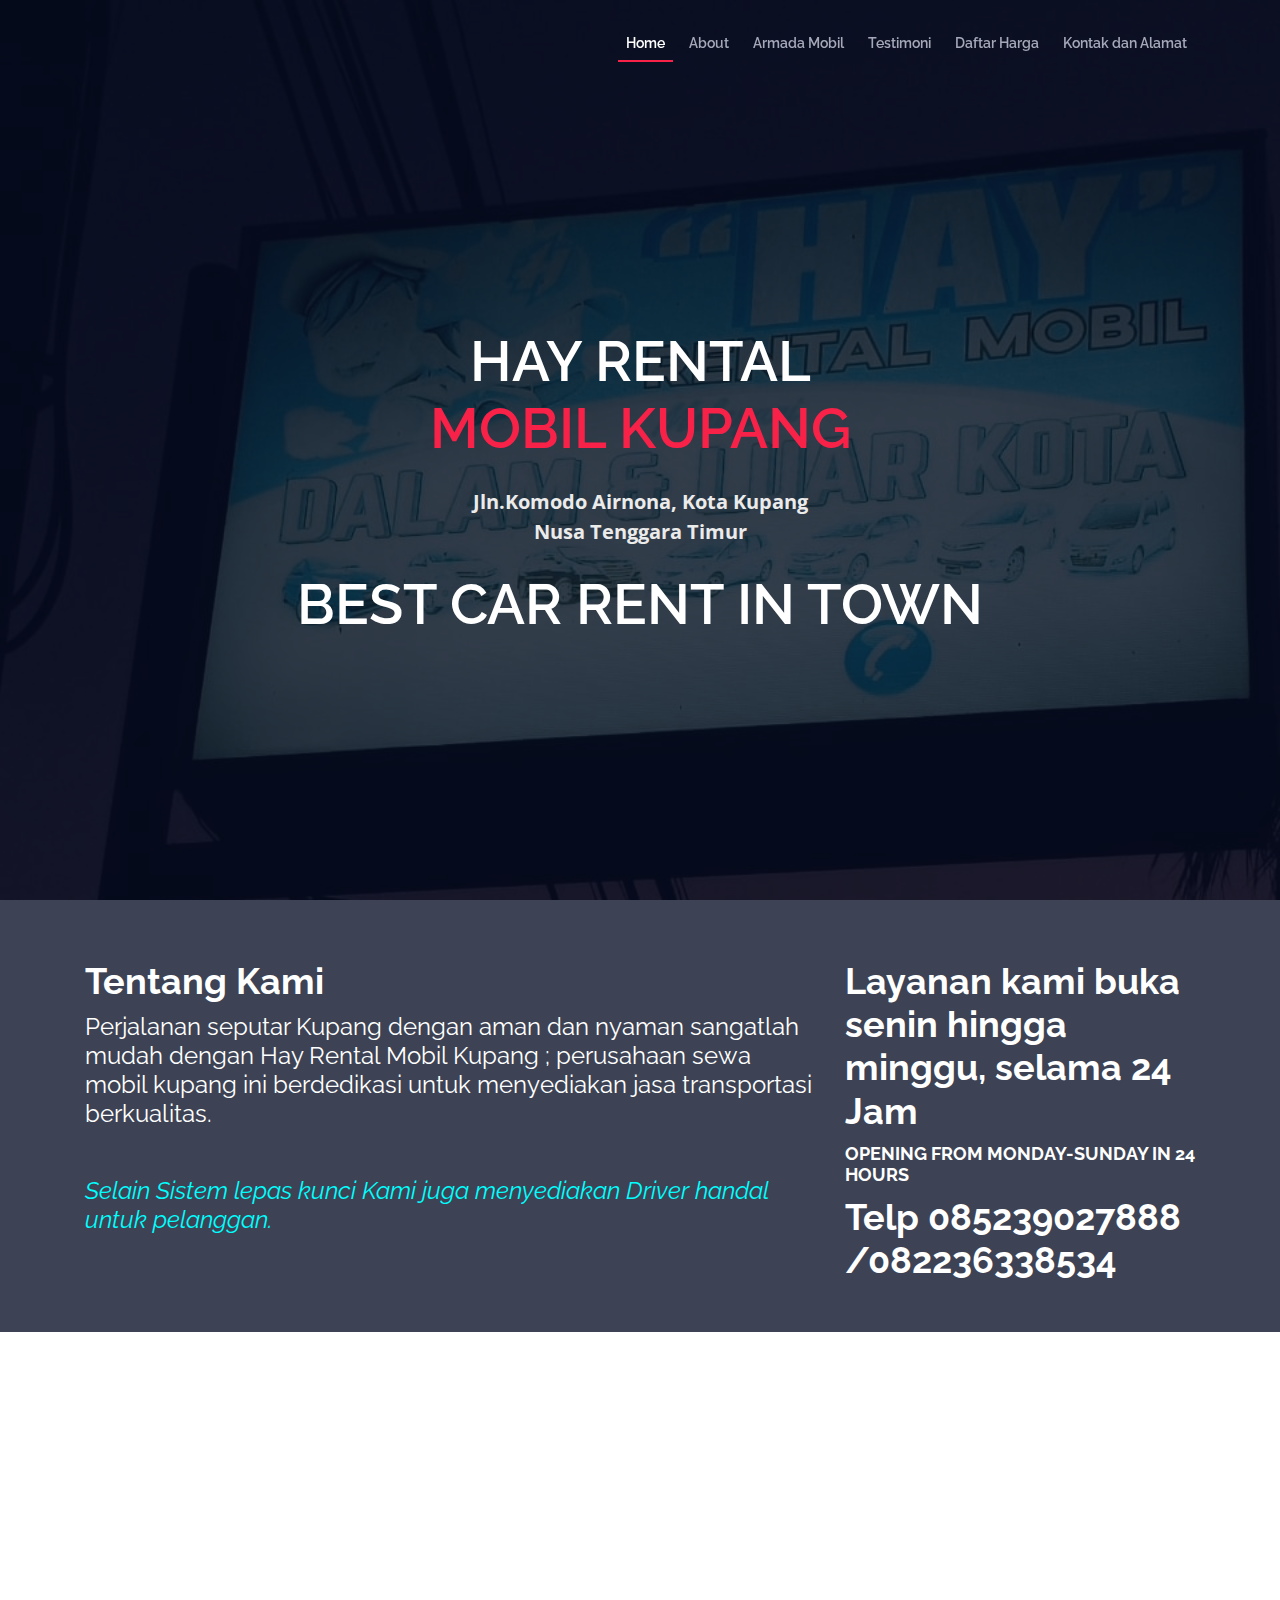
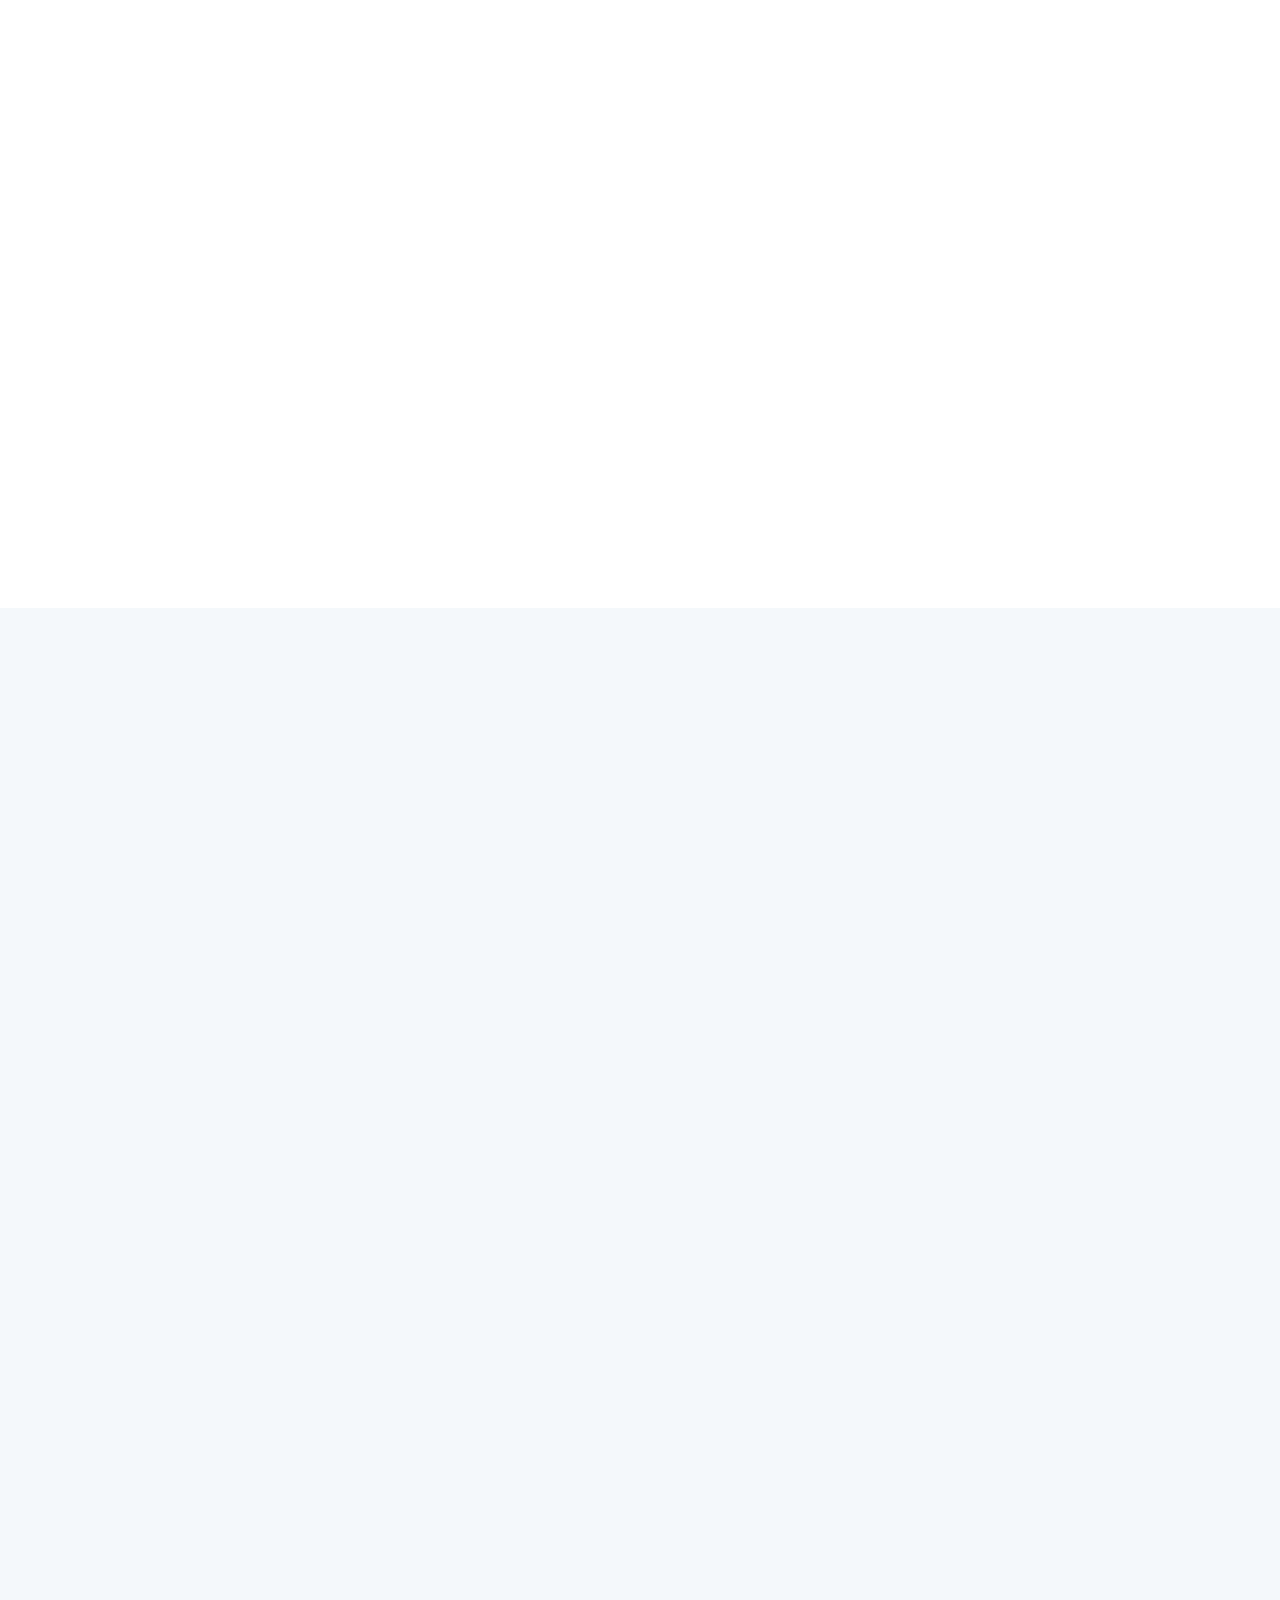
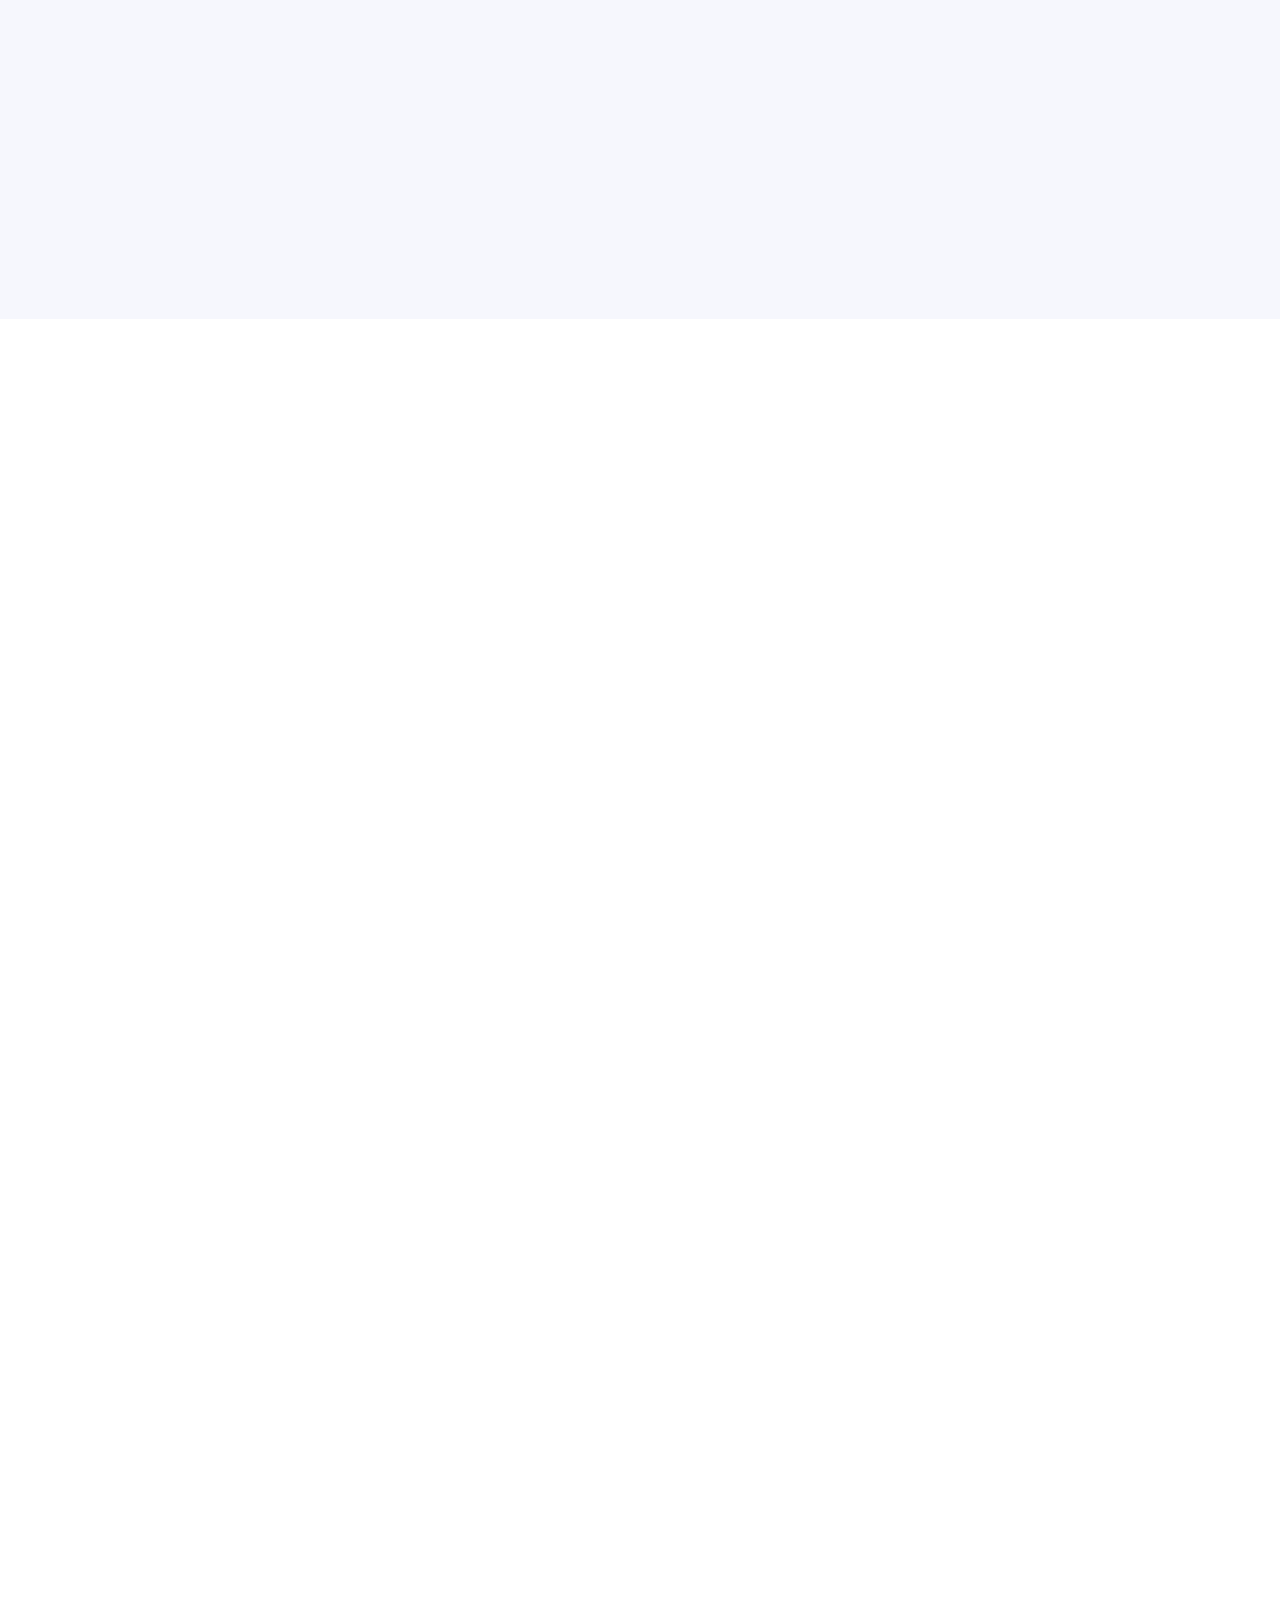
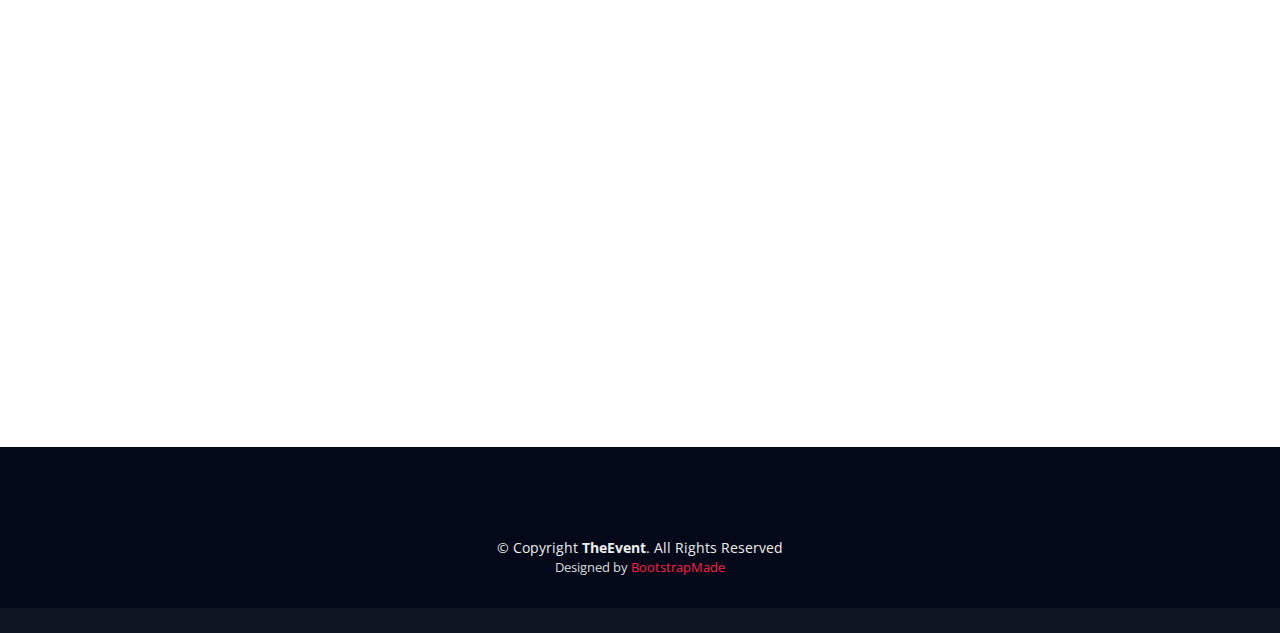
==== commit 7a03de22: "JADI" ====
--- a/index.html
+++ b/index.html
@@ -105,8 +105,14 @@
                     <div class="col-lg-8">
                         <h2>Tentang Kami</h2>
                         <h4 style="color: #ffffff !important;" >
-                            Perjalanan seputar Kupang dengan aman dan nyaman sangatlah mudah dengan Hay Rental Mobil Kupang ; perusahaan sewa mobil kupang ini berdedikasi untuk menyediakan jasa transportasi berkualitas.
+                            Perjalanan seputar Kupang dengan aman dan nyaman sangatlah mudah dengan Hay Rental Mobil Kupang ; perusahaan sewa mobil kupang ini berdedikasi untuk menyediakan jasa transportasi berkualitas. 
+                            <br><br>
                         </h4>
+                        <h4 style="color:cyan !important;" >
+                            <i> 
+                            Selain Sistem lepas kunci Kami juga menyediakan Driver handal untuk pelanggan.</i>
+                        </h4>
+
                     </div>
                     <div class="col-lg-4">
                         <h2>Layanan kami buka senin hingga minggu, selama 24 Jam</h2>
@@ -371,7 +377,7 @@
                     </div>					
                     <div class="bg-transparent card-header pt-4 border-0">
                         <h1 class="h1 font-weight-normal text-primary text-center mb-0" data-pricing-value="30">
-						<span class="h5 text-muted ml-2">Pernikahan <br>Mulai dari </span>
+						<span class="h5 text-muted ml-2">Pesta Pernikahan <br>Mulai dari </span>
 						300.000
 						<span class="price"> IDR</span>
 						<span class="h6 text-muted ml-2">/Harian</span></h1>
@@ -390,12 +396,25 @@
 						<span class="price"> IDR</span>
 						<span class="h6 text-muted ml-2">/Harian</span></h1>
                     </div>					
-                </div>
+                    <div class="bg-transparent card-header pt-4 border-0">
+                        <h1 class="h1 font-weight-normal text-primary text-center mb-0" data-pricing-value="30">
+						<span class="h5 text-muted ml-2">Wisuda <br>Mulai dari </span>
+						300.000
+						<span class="price"> IDR</span>
+						<span class="h6 text-muted ml-2">/Harian</span></h1>
+                    </div>					
+                    <div class="bg-transparent card-header pt-4 border-0">
+                        <h1 class="h1 font-weight-normal text-primary text-center mb-0" data-pricing-value="30">
+						<span class="h5 text-muted ml-2">Wisata Keluarga <br>Mulai dari </span>
+						300.000
+						<span class="price"> IDR</span>
+						<span class="h6 text-muted ml-2">/Harian</span></h1>
+                    </div>                </div>
                 <div class="card card-pricing popular shadow text-center px-3 mb-4">
                     <span class="h6 w-60 mx-auto px-4 py-1 rounded-bottom bg-primary text-white shadow-sm">Luar Kota</span>
                     <div class="bg-transparent card-header pt-4 border-0">
                         <h1 class="h1 font-weight-normal text-primary text-center mb-0" data-pricing-value="30">
-						<span class="h3 text-muted ml-2">Buraen,Testbatan,Sulamu,Fatuleu,Batuna <br></span>
+						<span class="h3 text-muted ml-2">Buraen,Testbatan,Sulamu,Fatuleu <br></span>
 						350.000
 						<span class="price"> IDR</span>
 						<span class="h6 text-muted ml-2">/Harian</span></h1>
@@ -409,28 +428,28 @@
                     </div>
                     <div class="bg-transparent card-header pt-4 border-0">
                         <h1 class="h1 font-weight-normal text-primary text-center mb-0" data-pricing-value="30">
-						<span class="h3 text-muted ml-2">Semau, Soe, TTS <br></span>
+						<span class="h3 text-muted ml-2">Soe, TTS <br></span>
 						500.000
 						<span class="price"> IDR</span>
 						<span class="h6 text-muted ml-2">/Harian</span></h1>
                     </div>
                     <div class="bg-transparent card-header pt-4 border-0">
                         <h1 class="h1 font-weight-normal text-primary text-center mb-0" data-pricing-value="30">
-						<span class="h3 text-muted ml-2">Fatukoko, Fatumnasi, Kefamenanu, TTU <br></span>
+						<span class="h3 text-muted ml-2">Kefamenanu, TTU <br></span>
 						600.000
 						<span class="price"> IDR</span>
 						<span class="h6 text-muted ml-2">/Harian</span></h1>
                     </div>
                     <div class="bg-transparent card-header pt-4 border-0">
                         <h1 class="h1 font-weight-normal text-primary text-center mb-0" data-pricing-value="30">
-						<span class="h3 text-muted ml-2">Wini <br></span>
+						<span class="h3 text-muted ml-2">Wini, Belu <br></span>
 						800.000
 						<span class="price"> IDR</span>
 						<span class="h6 text-muted ml-2">/Harian</span></h1>
                     </div>
                     <div class="bg-transparent card-header pt-4 border-0">
                         <h1 class="h1 font-weight-normal text-primary text-center mb-0" data-pricing-value="30">
-						<span class="h3 text-muted ml-2">Atambua, Malaka, MotaAin <br></span>
+						<span class="h3 text-muted ml-2">Malaka, MotaAin <br></span>
 						900.000
 						<span class="price"> IDR</span>
 						<span class="h6 text-muted ml-2">/Harian</span></h1>
@@ -452,7 +471,8 @@
 
                 <div class="section-header">
                     <h2>Contact Us/Kontak Kami</h2>
-                    <p>Jangan sungkan untuk bertanya</p>
+                    <p style="font-size: 24px; color:red !important;">                    <i class="fa fa-phone"></i>
+Jangan sungkan untuk bertanya</p>
                 </div>
                 <div class="row no-gutters">
                     <div class="col-lg-6 venue-map">
@@ -472,7 +492,7 @@
                         <div class="contact-address">
                             <i class="ion-ios-location-outline"></i>
                             <h3>Address/Alamat</h3>
-                            <address>Jln.Komodo Airnona, Kota Kupang, Nusa Tenggara Timur</address>
+                            <address>Jln.Komodo Airnona, Kota Kupang,<br>Nusa Tenggara Timur</address>
                             
                             <div id="map-container-google-1" class="z-depth-1-half map-container" style="text-align: center;" >
                                     <iframe src="https://www.google.com/maps/embed?pb=!1m18!1m12!1m3!1d31417.34257709898!2d123.57607911984151!3d-10.167010535145797!2m3!1f0!2f0!3f0!3m2!1i1024!2i768!4f13.1!3m3!1m2!1s0x2c569b64006eb721%3A0xbd55da2a37f13137!2sHay+Rental+Mobil+Kupang!5e0!3m2!1sen!2sid!4v1561376650592!5m2!1sen!2sid&zoom=15" frameborder="1"
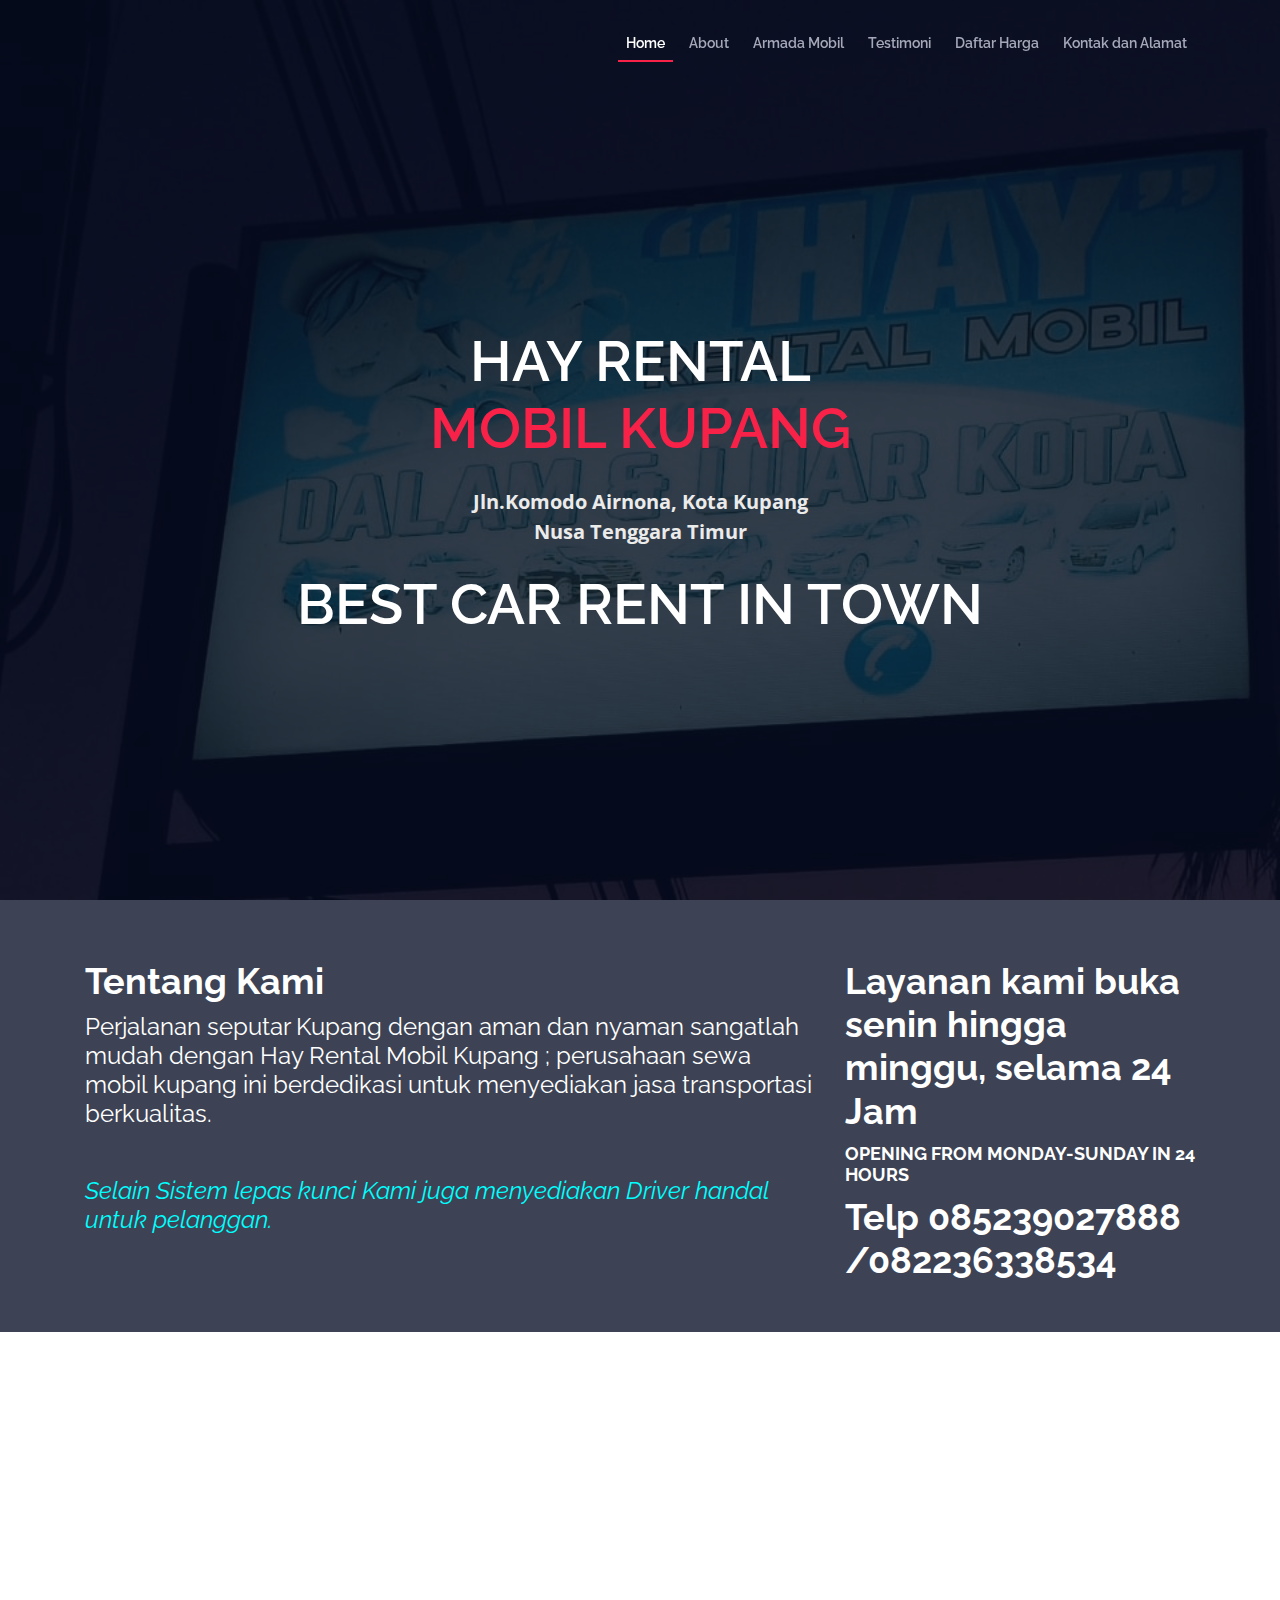
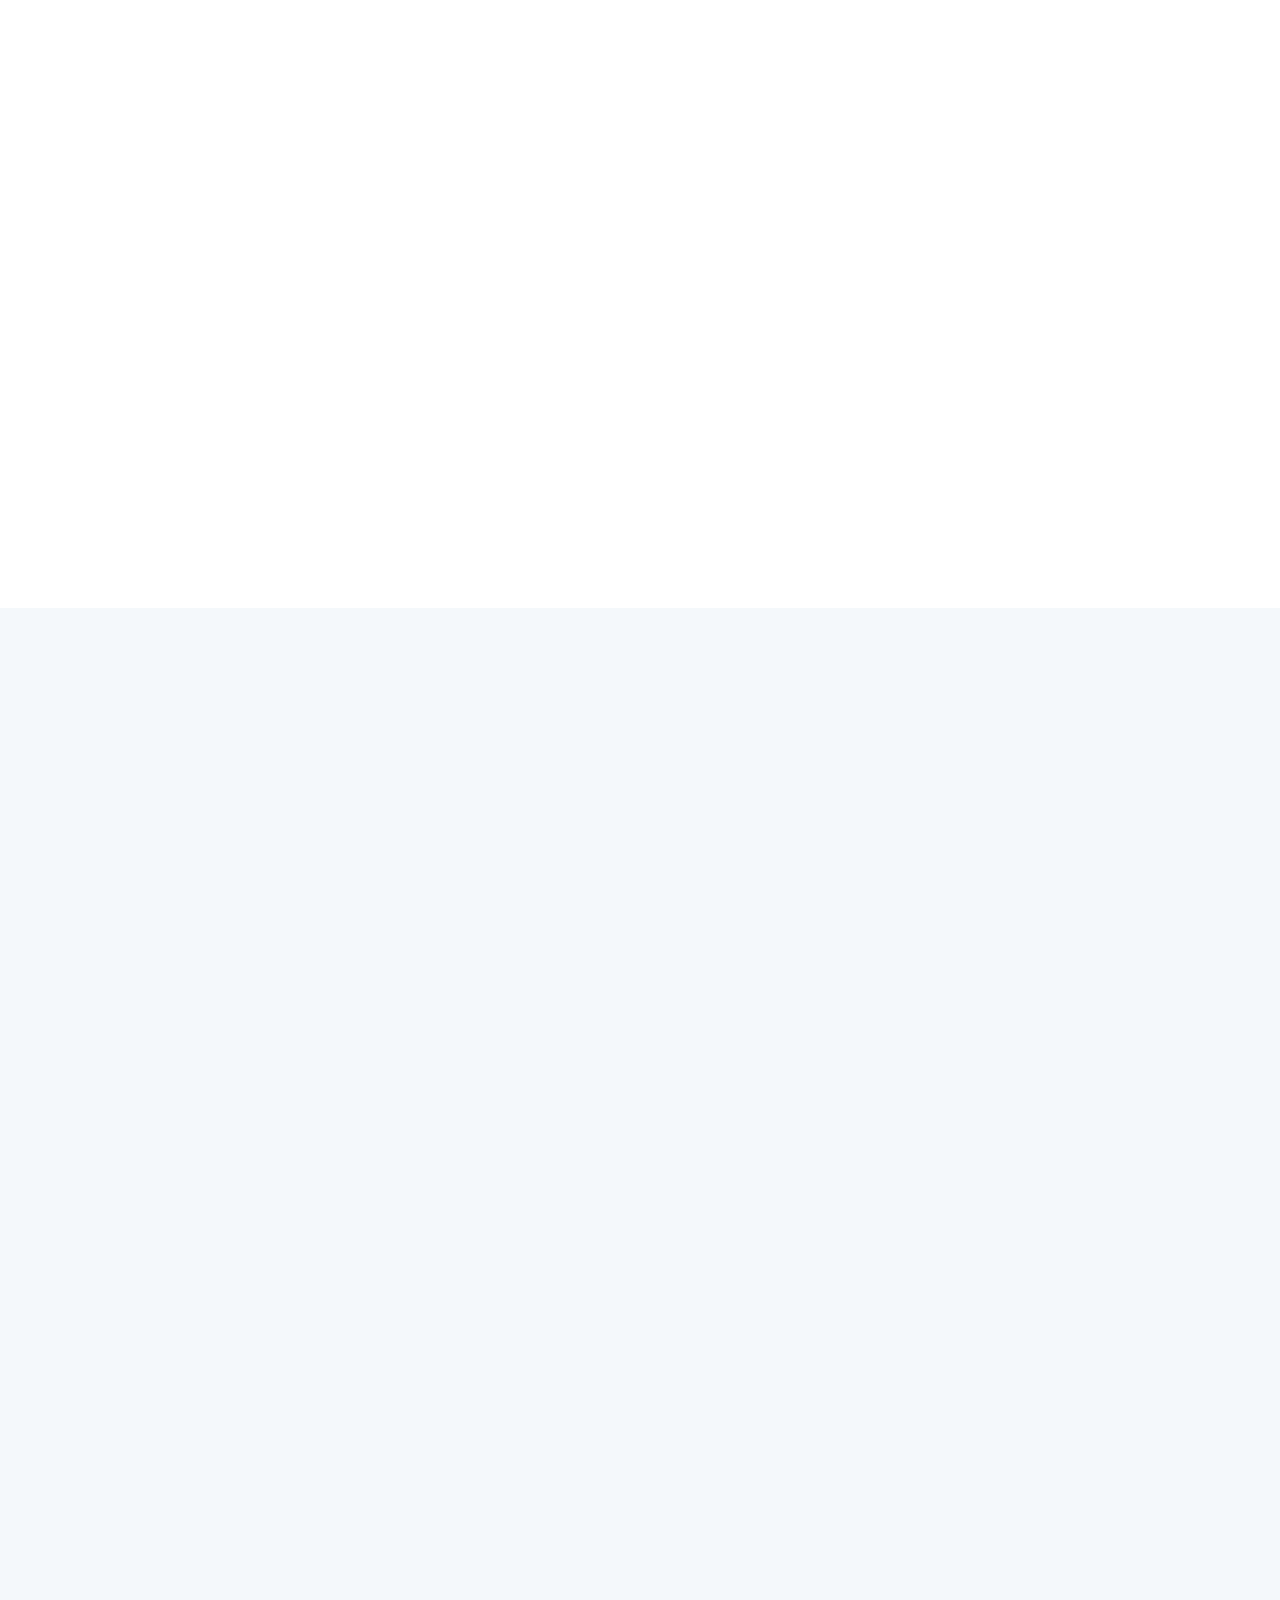
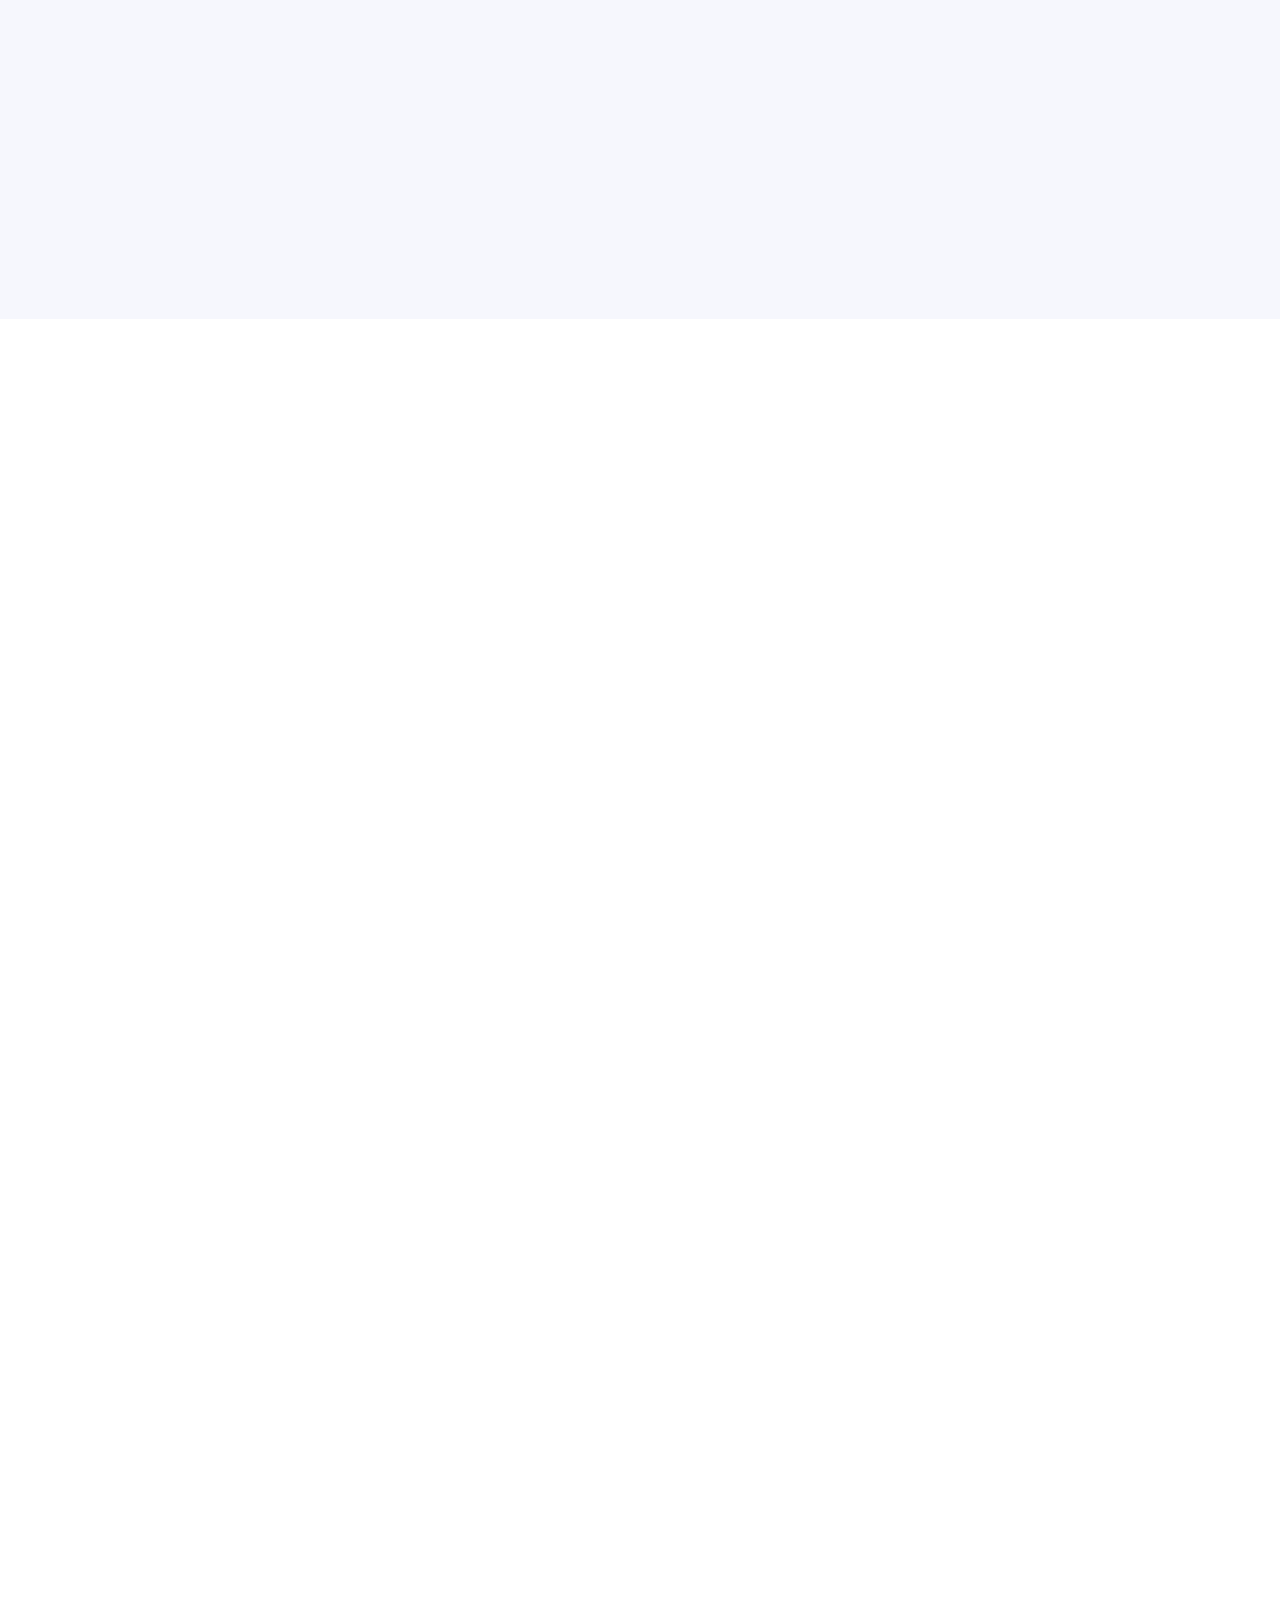
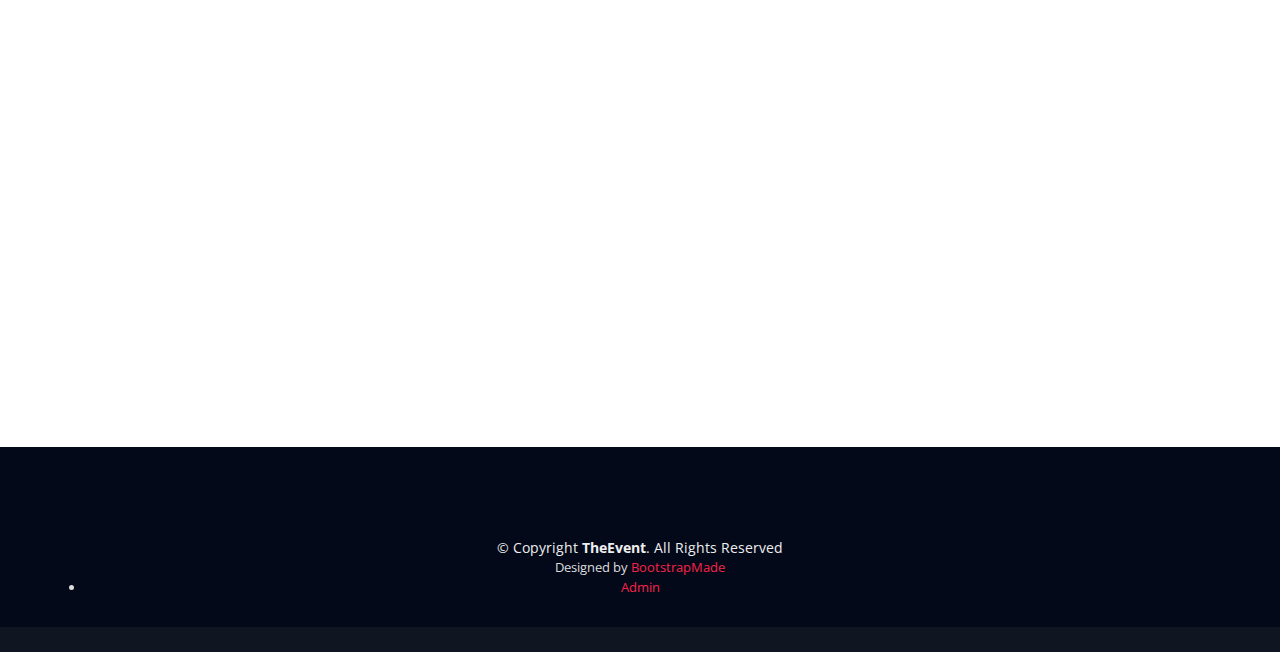
==== commit d1431331: "cpanel" ====
--- a/index.html
+++ b/index.html
@@ -562,6 +562,8 @@
           Purchase the pro version with working PHP/AJAX contact form: https://bootstrapmade.com/buy/?theme=TheEvent
         -->
                     Designed by <a href="https://bootstrapmade.com/">BootstrapMade</a>
+                    <li><a href="/Rental/Admin">Admin</a></li>
+
                 </div>
             </div>
     </footer>
